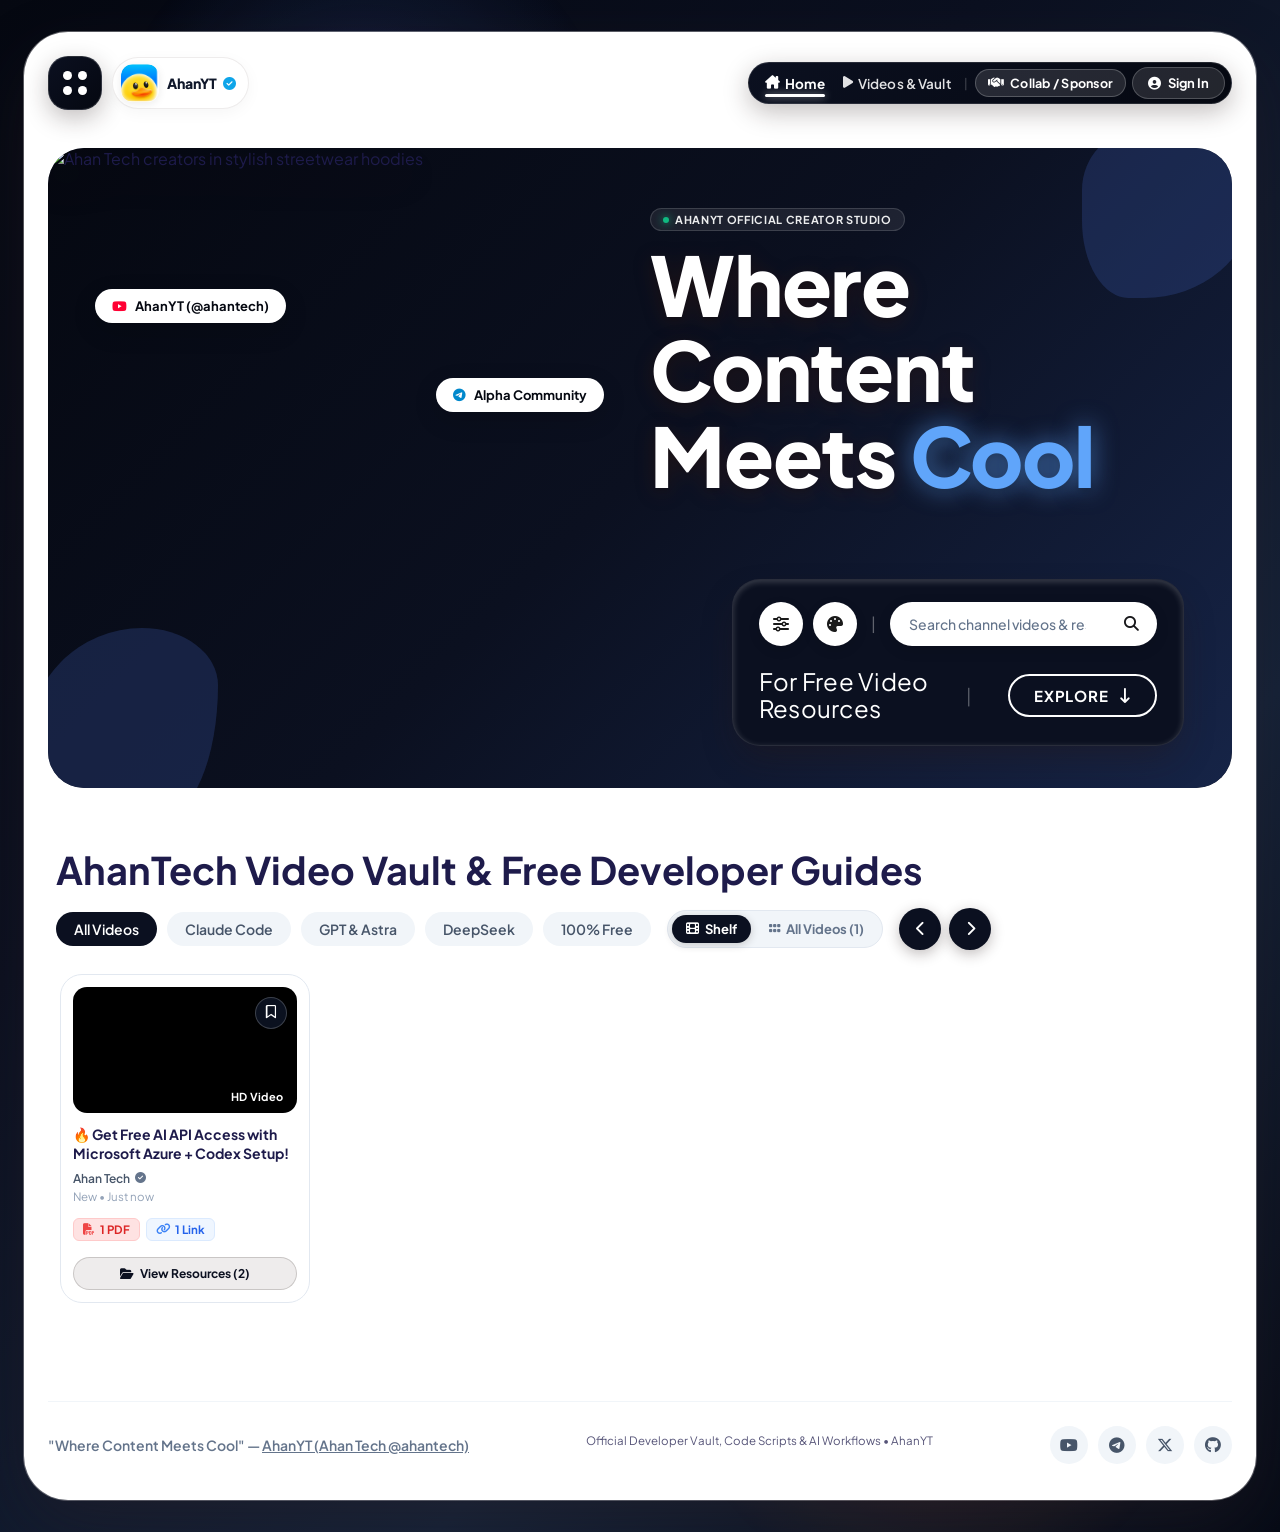
==== index.html @ 66a5d1e1 "Add files via upload" ====
<!DOCTYPE html>
<html lang="en">
<head>
  <meta charset="UTF-8">
  <meta name="viewport" content="width=device-width, initial-scale=1.0">
  <title>AhanYT - AhanTech Official Website & AI Developer Vault (@ahantech)</title>
  <meta name="description" content="Official website for AhanYT (AhanTech @ahantech). Access free Claude Code scripts, AI API credits, developer tutorials, PDF vault, and Alpha 2026 Telegram resources.">
  <meta name="keywords" content="ahanyt, AhanYT, ahanyt vercel, ahantech, AhanTech, Ahan Tech, @ahantech, ahan tech, ahantech claude code, ahantech deepseek, ahantech free ai credits, ahantech telegram, alpha 2026, ahan ghosh, free ai coding scripts">
  <link rel="canonical" href="https://ahanyt.vercel.app/">
  <meta name="robots" content="index, follow, max-snippet:-1, max-image-preview:large, max-video-preview:-1">
  <meta name="author" content="Ahan Ghosh (AhanTech)">
  <meta name="publisher" content="AhanTech">
  <meta name="theme-color" content="#251715">
  <meta http-equiv="Cache-Control" content="no-cache, no-store, must-revalidate">
  <meta http-equiv="Pragma" content="no-cache">
  <meta http-equiv="Expires" content="0">
  
  <!-- Comprehensive Google Knowledge Graph & Schema.org Structured Data -->
  <script type="application/ld+json">
  {
    "@context": "https://schema.org",
    "@graph": [
      {
        "@type": "WebSite",
        "@id": "https://ahanyt.vercel.app/#website",
        "name": "AhanYT",
        "alternateName": ["AhanTech", "Ahan Tech", "ahanyt", "AhanYT Vercel", "@ahantech", "Ahan Ghosh"],
        "url": "https://ahanyt.vercel.app/",
        "description": "Official website & developer vault for AhanYT (AhanTech @ahantech). Free AI coding workflows, Claude Code scripts, and Alpha 2026 Telegram resources.",
        "inLanguage": "en-US",
        "publisher": {
          "@id": "https://ahanyt.vercel.app/#person"
        }
      },
      {
        "@type": "Person",
        "@id": "https://ahanyt.vercel.app/#person",
        "name": "Ahan Ghosh",
        "alternateName": ["AhanYT", "Ahan Tech", "@ahantech"],
        "url": "https://ahanyt.vercel.app/",
        "sameAs": [
          "https://youtube.com/@ahantech",
          "https://t.me/alpha2026start",
          "https://github.com/ahanghosh77"
        ],
        "jobTitle": "Tech Creator & AI Developer",
        "worksFor": {
          "@type": "Organization",
          "name": "Ahan Tech"
        }
      },
      {
        "@type": "Organization",
        "@id": "https://ahanyt.vercel.app/#organization",
        "name": "Ahan Tech",
        "alternateName": "AhanYT",
        "url": "https://ahanyt.vercel.app/",
        "logo": "https://ubyfoaiklfqdktqmunuo.supabase.co/storage/v1/object/public/pdfs/hero_characters.jpg",
        "sameAs": [
          "https://youtube.com/@ahantech",
          "https://t.me/alpha2026start",
          "https://github.com/ahanghosh77"
        ]
      }
    ]
  }
  </script>
  
  <!-- High-Resolution Favicons for Google Search & Browsers -->
  <link rel="icon" type="image/png" sizes="192x192" href="favicon.png">
  <link rel="icon" type="image/svg+xml" href="favicon.svg">
  <link rel="apple-touch-icon" sizes="180x180" href="apple-touch-icon.png">
  <link rel="shortcut icon" href="favicon.ico">
  
  <!-- Open Graph & Social Sharing -->
  <meta property="og:site_name" content="AhanYT | Ahan Tech">
  <meta property="og:title" content="AhanYT | Official Developer Vault & Creator Portfolio (@ahantech)">
  <meta property="og:url" content="https://ahanyt.vercel.app/">
  <meta property="og:description" content="Explore free AI coding workflows, Claude Code scripts, developer tutorials, and Alpha 2026 Telegram resources on AhanYT.">
  <meta property="og:type" content="website">
  <meta property="og:image" content="https://ubyfoaiklfqdktqmunuo.supabase.co/storage/v1/object/public/pdfs/hero_characters.jpg">
  
  <!-- Twitter Cards -->
  <meta name="twitter:card" content="summary_large_image">
  <meta name="twitter:site" content="@ahantech">
  <meta name="twitter:creator" content="@ahantech">
  <meta name="twitter:title" content="AhanYT | Where Content Meets Cool (@ahantech)">
  <meta name="twitter:description" content="Where Content Meets Cool • Free AI coding scripts & developer vault on AhanYT.">
  <meta name="twitter:image" content="https://ubyfoaiklfqdktqmunuo.supabase.co/storage/v1/object/public/pdfs/hero_characters.jpg">
  
  <!-- Google Fonts: Plus Jakarta Sans (Clean, Modern Tech UI) -->
  <link rel="preconnect" href="https://fonts.googleapis.com">
  <link rel="preconnect" href="https://fonts.gstatic.com" crossorigin>
  <link href="https://fonts.googleapis.com/css2?family=Plus+Jakarta+Sans:wght@400;500;600;700;800&display=swap" rel="stylesheet">
  
  <!-- Font Awesome 6 -->
  <link rel="stylesheet" href="https://cdnjs.cloudflare.com/ajax/libs/font-awesome/6.5.1/css/all.min.css">
  
  <!-- Main Stylesheet (Cache-Busted v18.3 - Full GPU Speed Optimization) -->
  <link rel="stylesheet" href="style.css?v=18.3">
</head>
<body>

  <!-- Outer Purple Environment Frame -->
  <div class="app-viewport">
    
    <!-- Smooth Dual-Layer Crossfade Viewport Backgrounds -->
    <div class="app-viewport-bg active" id="viewportBgA"></div>
    <div class="app-viewport-bg" id="viewportBgB"></div>

    <!-- Background Ambient Glow Orbs -->
    <div class="ambient-glow glow-1"></div>
    <div class="ambient-glow glow-2"></div>

    <!-- Main Website App Card Container -->
    <main class="showcase-card" id="mainWebsiteApp">
      
      <!-- Top Navigation Header -->
      <header class="app-header" id="appHeader">
        <!-- Left Cluster: App Drawer & Official Channel Badge -->
        <div class="header-left-cluster">
          <!-- Top Left: App Drawer / Menu Grid Button -->
          <button class="icon-btn-grid" id="gridMenuBtn" aria-label="Open Creator Hub Menu" title="Channel Shortcuts & Hub">
            <span class="grid-dot"></span>
            <span class="grid-dot"></span>
            <span class="grid-dot"></span>
            <span class="grid-dot"></span>
          </button>

          <!-- Official Channel Quick Brand / Sub Count Badge -->
          <a href="https://youtube.com/@ahantech?si=lUA9TFK3VSPFafw8" target="_blank" rel="noopener me" class="channel-brand-pill" title="Visit AhanYT (@ahantech) on YouTube">
            <div class="brand-yt-icon-box" style="padding: 0; overflow: hidden; background: transparent; border: none; box-shadow: 0 2px 8px rgba(0,0,0,0.08);">
              <img src="favicon.png" alt="AhanYT Duck Logo" style="width: 38px; height: 38px; border-radius: 11px; object-fit: cover; display: block;">
            </div>
            <div class="brand-info-stack">
              <div class="brand-name-row">
                <span class="brand-name">AhanYT</span>
                <i class="fa-solid fa-circle-check brand-verify-badge" title="Verified Creator"></i>
              </div>
              <div class="brand-meta-sub">
                <span class="brand-handle">Ahan Tech • @ahantech</span>
                <span class="brand-subs-chip">Developer Hub</span>
              </div>
            </div>
          </a>
        </div>

        <!-- Top Right: Navigation Capsule -->
        <nav class="nav-pill" id="mainNavPill">
          <button type="button" class="nav-link active" id="navHomeLink">
            <i class="fa-solid fa-house-chimney"></i>
            <span>Home</span>
          </button>
          <a href="#resources" class="nav-link" id="navResourcesLink">
            <i class="fa-solid fa-play"></i>
            <span>Videos & Vault</span>
          </a>
          
          <span class="nav-separator">|</span>

          <!-- Collab / Sponsor Pill Button -->
          <button type="button" class="nav-auth-btn" id="collabBtn" title="Brand Deals & Collaborations">
            <i class="fa-solid fa-handshake"></i>
            <span>Collab / Sponsor</span>
          </button>

          <!-- Dynamic Auth & User Area -->
          <div class="nav-auth-group" id="navAuthGroup">
            <!-- Populated dynamically by app.js -->
          </div>
        </nav>
      </header>

      <!-- Inner Hero Stage (Golden Amber Container) -->
      <section class="hero-stage" id="hero">
        
        <!-- Smooth Dual-Layer Crossfade Hero Stage Backgrounds -->
        <div class="hero-stage-bg active" id="heroStageBgA"></div>
        <div class="hero-stage-bg" id="heroStageBgB"></div>

        <!-- Soft Translucent Accent Corner Bubbles -->
        <div class="stage-bubble bubble-top-right"></div>
        <div class="stage-bubble bubble-bottom-left"></div>

        <!-- Left Side: Anime Streetwear Creator Duo -->
        <div class="characters-container">
          <div class="characters-crop-frame">
            <img 
              src="https://ubyfoaiklfqdktqmunuo.supabase.co/storage/v1/object/public/pdfs/hero_characters.jpg" 
              alt="Ahan Tech creators in stylish streetwear hoodies" 
              class="hero-art-img"
              id="heroArtImg"
              decoding="async"
              fetchpriority="high"
            />
          </div>
          
          <!-- Floating Channel Badges -->
          <div class="floating-tag tag-left">
            <i class="fa-brands fa-youtube" style="color: #ff0033;"></i>
            <span>AhanYT (@ahantech)</span>
          </div>
          <div class="floating-tag tag-right">
            <i class="fa-brands fa-telegram" style="color: #0088cc;"></i>
            <span>Alpha Community</span>
          </div>
        </div>

        <!-- Right Side: Headline and Floating Controls -->
        <div class="hero-content-area">
          
          <!-- Big Chunky Hero Title -->
          <div class="headline-container">
            <div class="hero-kicker-tag" style="display: inline-flex; align-items: center; gap: 6px; background: rgba(255,255,255,0.08); border: 1px solid rgba(255,255,255,0.14); border-radius: 999px; padding: 4px 12px; margin-bottom: 10px; font-size: 11px; font-weight: 700; letter-spacing: 0.06em; text-transform: uppercase; color: rgba(255,255,255,0.92); width: fit-content;">
              <span style="width: 6px; height: 6px; border-radius: 50%; background: #10b981; box-shadow: 0 0 8px #10b981;"></span>
              <span>AhanYT Official Creator Studio</span>
            </div>
            <h1 class="hero-title" id="mainTitle">
              <span>Where</span>
              <span>Content</span>
              <span class="hero-line-meets">Meets <span class="hero-highlight-word">Cool</span></span>
            </h1>
          </div>

          <!-- Bottom Floating Violet Action Card -->
          <div class="action-pill-card" id="actionCard">
            
            <!-- Top Controls Row -->
            <div class="action-card-top-row">
              <div class="quick-icons-group">
                <!-- Resource Filter Button -->
                <button class="white-round-btn" id="filterBtn" title="Filter Resources" aria-label="Filter Resources">
                  <i class="fa-solid fa-sliders"></i>
                </button>
                <!-- Color Mood Palette Switcher -->
                <button class="white-round-btn" id="paletteBtn" title="Switch Theme Mood" aria-label="Switch Theme Mood">
                  <i class="fa-solid fa-palette"></i>
                </button>
              </div>

              <span class="action-separator">|</span>

              <!-- Live Search Capsule Input -->
              <div class="search-capsule-wrapper">
                <input 
                  type="text" 
                  class="search-input" 
                  id="searchInput" 
                  placeholder="Search channel videos & resources... (e.g. Azure, Codex)" 
                  autocomplete="off"
                  aria-label="Search channel videos"
                />
                <button type="button" class="search-clear-btn" id="searchClearBtn" aria-label="Clear search" style="display: none;" title="Clear search">
                  <i class="fa-solid fa-xmark"></i>
                </button>
                <button class="search-submit-btn" id="searchSubmitBtn" aria-label="Submit search" title="Search">
                  <i class="fa-solid fa-magnifying-glass"></i>
                </button>

                <!-- Instant Autocomplete Dropdown -->
                <div class="search-dropdown" id="searchDropdown" role="listbox" aria-label="Search suggestions">
                  <!-- Populated dynamically by app.js -->
                </div>
              </div>
            </div>

            <!-- Bottom Sub-Row: Text & Explore Button -->
            <div class="action-card-bottom-row">
              <div class="action-copy-box">
                <p class="action-headline">For Free Video<br>Resources</p>
              </div>

              <span class="action-sub-separator">|</span>

              <a href="#resources" class="btn-explore" id="exploreBtn">
                <span>EXPLORE</span>
                <i class="fa-solid fa-arrow-down-long"></i>
              </a>
            </div>

          </div>

        </div>

      </section>

      <!-- ==================================================================
           SECTION 1: VIDEOS & USED RESOURCES VAULT (YOUTUBE SHELF IN WEBSITE STYLE)
           ================================================================== -->
      <section class="content-section" id="resources">
        <div class="section-header-row">
          <div>
            <h2 class="section-headline">AhanTech Video Vault & Free Developer Guides</h2>
          </div>
          <div class="shelf-controls-group">
            <div class="filter-pills-bar" id="filterPillsBar">
              <button class="filter-tab active" data-filter="all">All Videos</button>
              <button class="filter-tab" data-filter="claude">Claude Code</button>
              <button class="filter-tab" data-filter="gpt">GPT & Astra</button>
              <button class="filter-tab" data-filter="deepseek">DeepSeek</button>
              <button class="filter-tab" data-filter="free">100% Free</button>
            </div>

            <!-- Admin Category Management Quick Button -->
            <button type="button" class="btn-manage-categories creator-only-btn" id="btnManageCategories" title="Customize Category Folders" style="display: none;">
              <i class="fa-solid fa-folder-gear"></i>
              <span>Manage Folders</span>
            </button>

            <!-- View Mode Switcher: Shelf Carousel vs Full Grid -->
            <div class="view-mode-toggle" id="viewModeToggle">
              <button class="view-toggle-btn active" id="viewShelfBtn" title="Horizontal Carousel Shelf">
                <i class="fa-solid fa-film"></i>
                <span>Shelf</span>
              </button>
              <button class="view-toggle-btn" id="viewGridBtn" title="View All Videos in Grid">
                <i class="fa-solid fa-grip"></i>
                <span>All Videos (<span id="videoTotalCount">8</span>)</span>
              </button>
            </div>



            <!-- Horizontal Carousel Navigation Buttons -->
            <div class="carousel-arrow-group" id="carouselArrowGroup">
              <button class="carousel-arrow-btn" id="carouselPrevBtn" aria-label="Previous Videos" title="Scroll Left">
                <i class="fa-solid fa-chevron-left"></i>
              </button>
              <button class="carousel-arrow-btn" id="carouselNextBtn" aria-label="Next Videos" title="Scroll Right">
                <i class="fa-solid fa-chevron-right"></i>
              </button>
            </div>
          </div>

        <!-- Live Shelf Search Active Banner -->
        <div class="search-active-bar" id="shelfSearchNotice" style="display: none;">
          <span class="search-notice-text">
            <i class="fa-solid fa-magnifying-glass" style="color: #6366f1;"></i>
            Showing matches for "<strong id="shelfSearchQueryText"></strong>" (<span id="shelfSearchCount">0</span> found)
          </span>
          <button type="button" class="btn-clear-shelf-search" id="btnClearShelfSearch">
            <i class="fa-solid fa-xmark"></i>
            <span>Clear Search</span>
          </button>
        </div>

        <!-- YouTube Video Cards Horizontal Shelf / Grid in Website's Aesthetic -->
        <div class="video-shelf-wrapper" id="videoShelfWrapper">
          <div class="video-shelf-container carousel-mode" id="videoShelfContainer">
            <!-- Dynamic video cards rendered by app.js -->
          </div>
        </div>

      </section>


      <!-- Footer -->
      <footer class="app-footer">
        <div class="footer-content">
          <p class="footer-quote">"Where Content Meets Cool" — <a href="https://youtube.com/@ahantech?si=lUA9TFK3VSPFafw8" target="_blank" rel="noopener me" style="color: inherit; text-decoration: underline;">AhanYT (Ahan Tech @ahantech)</a></p>
          <p style="font-size: 11.5px; opacity: 0.75; margin-top: 4px; margin-bottom: 12px;">Official Developer Vault, Code Scripts & AI Workflows • AhanYT</p>
          <div class="social-icons-row">
            <a href="https://youtube.com/@ahantech?si=lUA9TFK3VSPFafw8" target="_blank" rel="noopener me" class="social-circle" title="YouTube @ahantech"><i class="fa-brands fa-youtube"></i></a>
            <a href="https://t.me/alpha2026start" target="_blank" rel="noopener me" class="social-circle" title="Telegram @alpha2026start"><i class="fa-brands fa-telegram"></i></a>
            <a href="https://x.com/ahantech" target="_blank" rel="noopener me" class="social-circle" title="Twitter / X"><i class="fa-brands fa-x-twitter"></i></a>
            <a href="https://github.com/ahanghosh77" target="_blank" rel="noopener me" class="social-circle" title="GitHub @ahanghosh77"><i class="fa-brands fa-github"></i></a>
          </div>
        </div>
      </footer>

    </main>

  </div>

  <!-- ==================================================================
       INTERACTIVE MODALS
       ================================================================== -->
       
  <!-- Video Player Preview Modal -->
  <div class="modal-overlay" id="videoModalOverlay">
    <div class="video-modal-box">
      <div class="modal-header">
        <div class="modal-title-wrap">
          <span class="modal-badge">Video Preview</span>
          <h2 class="modal-title" id="videoModalTitle">Claude Code & AI Agents Workflow</h2>
        </div>
        <button class="modal-close-btn" id="closeVideoModalBtn" aria-label="Close modal">
          <i class="fa-solid fa-xmark"></i>
        </button>
      </div>

      <!-- Real Responsive YouTube Video Player Embed -->
      <div class="video-player-container" id="videoPlayerContainer">
        <iframe 
          id="videoModalIframe" 
          class="video-embed-iframe"
          src="" 
          title="YouTube video player" 
          allow="accelerometer; autoplay; clipboard-write; encrypted-media; gyroscope; picture-in-picture; web-share" 
          allowfullscreen>
        </iframe>
      </div>

      <!-- Modal Video Description Box -->
      <div class="modal-video-desc-box" id="modalVideoDescBox"></div>

      <!-- Modal Downloadable Resources Section -->
      <div class="modal-resources-list" id="modalResourcesList"></div>

      <div class="video-modal-actions">
        <a href="https://youtube.com/@ahantech?si=lUA9TFK3VSPFafw8" target="_blank" rel="noopener" class="btn-yt-external">
          <i class="fa-brands fa-youtube"></i>
          <span>Watch on Ahan Tech</span>
        </a>
        <button class="btn-download-all-modal" id="downloadModalAssetsBtn">
          <i class="fa-solid fa-file-pdf" style="color: #ef4444;"></i>
          <span>Download PDF Guide</span>
        </button>
      </div>
    </div>
  </div>

  <!-- Brand Collaboration / Sponsorship Modal -->
  <div class="modal-overlay" id="collabModalOverlay">
    <div class="auth-modal-box">
      <div class="modal-header">
        <div class="modal-title-wrap">
          <span class="modal-badge">Sponsorship & Inquiries</span>
          <h2 class="modal-title">Partner With Ahan Tech</h2>
        </div>
        <button class="modal-close-btn" id="closeCollabModalBtn" aria-label="Close modal">
          <i class="fa-solid fa-xmark"></i>
        </button>
      </div>
      <p class="auth-subtitle">Feature your developer tool, AI product, or software on @ahantech.</p>
      
      <form class="auth-form" id="collabForm">
        <div class="form-group">
          <label for="brandName">Brand or Product Name <span style="color: #ef4444; font-weight: 800;">*</span></label>
          <input type="text" id="brandName" placeholder="e.g. Acme AI Dev" required minlength="2" class="auth-input">
        </div>
        <div class="form-group">
          <label for="contactEmail">Business Email <span style="color: #ef4444; font-weight: 800;">*</span></label>
          <input type="email" id="contactEmail" placeholder="partner@brand.com" required class="auth-input">
        </div>
        <div class="form-group">
          <label for="collabType">Sponsorship Format <span style="color: #ef4444; font-weight: 800;">*</span></label>
          <select id="collabType" class="auth-input" required>
            <option value="" disabled selected>-- Select a Sponsorship Format --</option>
            <option value="dedicated">Dedicated YouTube Video Review (8-12 min)</option>
            <option value="integrated">60-90s Video Integration & Resource Drop</option>
            <option value="telegram">Alpha 2026 Telegram Community Pin & Blast</option>
            <option value="affiliate">Custom Discount Promo Campaign</option>
          </select>
        </div>
        <div class="form-group">
          <label for="collabPitch">Campaign Pitch & Details <span style="color: #ef4444; font-weight: 800;">*</span></label>
          <textarea id="collabPitch" rows="3" placeholder="Tell us about your tool, key features, and timeline..." required minlength="3" class="auth-input" style="height: auto; padding: 10px;"></textarea>
        </div>
        <div class="collab-dispatch-badge">
          <i class="fa-brands fa-google" style="color: #ea4335;"></i>
          <span>Directly opens Gmail New Message addressed to <strong>ahanghosh77@gmail.com</strong></span>
        </div>
        <button type="submit" class="auth-submit-btn" id="btnSubmitCollab" style="background: #ea4335; color: #ffffff; display: flex; align-items: center; justify-content: center; gap: 8px;">
          <i class="fa-brands fa-google"></i> Open in Gmail & Send Message
        </button>
      </form>
    </div>
  </div>

  <!-- Collab Success & Direct Gmail Dispatch Modal -->
  <div class="modal-overlay" id="collabSuccessModal">
    <div class="auth-modal-box" style="text-align: center; max-width: 480px;">
      <div style="width: 62px; height: 62px; background: #ecfdf5; border-radius: 50%; display: flex; align-items: center; justify-content: center; margin: 0 auto 16px; border: 2.5px solid #10b981; box-shadow: 0 4px 14px rgba(16, 185, 129, 0.25);">
        <i class="fa-solid fa-check" style="color: #10b981; font-size: 30px;"></i>
      </div>
      <h3 style="font-family: var(--font-rounded-ui); font-size: 22px; font-weight: 800; color: #1e293b; margin-bottom: 6px;">Proposal Recorded!</h3>
      <p style="font-size: 13.5px; color: #64748b; margin-bottom: 16px;">
        Your proposal for <strong id="successBrandName" style="color: #4f46e5;">Brand</strong> has been saved to the Ahan Tech Creator Hub.
      </p>

      <div style="background: #f8fafc; border: 1.5px dashed #cbd5e1; border-radius: 12px; padding: 14px; text-align: left; margin-bottom: 18px; font-size: 13px;">
        <div style="display: flex; justify-content: space-between; margin-bottom: 6px;">
          <span style="color: #64748b;">Recipient:</span>
          <strong style="color: #1e293b;">ahanghosh77@gmail.com</strong>
        </div>
        <div style="display: flex; justify-content: space-between; margin-bottom: 6px;">
          <span style="color: #64748b;">Format:</span>
          <span id="successFormat" style="font-weight: 700; color: #d97706;">Dedicated Video</span>
        </div>
        <div style="margin-top: 8px; border-top: 1px solid #e2e8f0; padding-top: 8px;">
          <span style="color: #64748b; font-size: 11.5px; font-weight: 700; text-transform: uppercase;">Message Pitch:</span>
          <p style="color: #334155; font-size: 13px; margin-top: 4px; line-height: 1.4;" id="successPitchPreview">
            "Pitch details..."
          </p>
        </div>
      </div>

      <div style="display: flex; flex-direction: column; gap: 10px;">
        <a href="#" target="_blank" rel="noopener" id="btnOpenGmailDirect" class="auth-submit-btn" style="text-decoration: none; display: flex; align-items: center; justify-content: center; gap: 8px; background: #ea4335; color: #ffffff;">
          <i class="fa-brands fa-google"></i>
          <span>Send Message via Gmail Directly</span>
        </a>
        <button type="button" class="btn-user-cancel" id="btnCloseSuccessModal" style="width: 100%; border: 1px solid #cbd5e1; padding: 10px; border-radius: 10px; font-weight: 600; cursor: pointer;">
          Close & Return to Website
        </button>
      </div>
    </div>
  </div>


  <!-- Authentication Modal (Sign Up & Log In) -->
  <div class="modal-overlay" id="authModalOverlay">
    <div class="auth-card-modal">
      <div class="modal-header">
        <div class="modal-title-wrap">
          <span class="modal-badge"><i class="fa-solid fa-id-badge"></i> Ahan Tech Community</span>
          <h2 class="modal-title" id="authModalHeading">Join Ahan Tech</h2>
        </div>
        <button class="modal-close-btn" id="closeAuthModalBtn" aria-label="Close modal">
          <i class="fa-solid fa-xmark"></i>
        </button>
      </div>

      <!-- Auth Tab Switcher -->
      <div class="auth-tabs-bar" style="display: flex; gap: 0; margin-top: 14px; border-bottom: 2px solid #e2e8f0;">
        <button type="button" class="auth-tab-switch active" id="authTabSignup" style="flex: 1; padding: 10px; border: none; background: none; font-family: var(--font-rounded-ui); font-size: 14px; font-weight: 700; color: #6366f1; border-bottom: 2.5px solid #6366f1; cursor: pointer; transition: all 0.2s ease;">Sign Up</button>
        <button type="button" class="auth-tab-switch" id="authTabLogin" style="flex: 1; padding: 10px; border: none; background: none; font-family: var(--font-rounded-ui); font-size: 14px; font-weight: 600; color: #94a3b8; border-bottom: 2.5px solid transparent; cursor: pointer; transition: all 0.2s ease;">Log In</button>
      </div>

      <!-- Sign Up Pane -->
      <div class="auth-tab-pane active" id="authPaneSignup" style="margin-top: 18px;">
        <p class="auth-subtitle">Create your personal account to save tutorial videos, build your PDF developer library, and get direct resource drops.</p>

        <!-- Fast Social Auth Buttons -->
        <div class="auth-social-buttons-box">
          <button type="button" class="btn-auth-social btn-social-google auth-trigger-google" title="Continue with Google">
            <svg viewBox="0 0 24 24" width="18" height="18">
              <path fill="#4285F4" d="M22.56 12.25c0-.78-.07-1.53-.2-2.25H12v4.26h5.92c-.26 1.37-1.04 2.53-2.21 3.31v2.77h3.57c2.08-1.92 3.28-4.74 3.28-8.09z"/>
              <path fill="#34A853" d="M12 23c2.97 0 5.46-.98 7.28-2.66l-3.57-2.77c-.98.66-2.23 1.06-3.71 1.06-2.86 0-5.29-1.93-6.16-4.53H2.18v2.84C3.99 20.53 7.7 23 12 23z"/>
              <path fill="#FBBC05" d="M5.84 14.1c-.22-.66-.35-1.36-.35-2.1s.13-1.44.35-2.1V7.06H2.18C1.43 8.55 1 10.22 1 12s.43 3.45 1.18 4.94l2.85-2.22.81-.62z"/>
              <path fill="#EA4335" d="M12 5.38c1.62 0 3.06.56 4.21 1.64l3.15-3.15C17.45 2.09 14.97 1 12 1 7.7 1 3.99 3.47 2.18 7.06l3.66 2.84c.87-2.6 3.3-4.52 6.16-4.52z"/>
            </svg>
            <span>Continue with Google</span>
          </button>
        </div>
        <div class="auth-or-divider">
          <span>or sign up with email</span>
        </div>

        <form id="signupForm" class="auth-form-card">
          <div class="form-group">
            <label for="signupName"><i class="fa-solid fa-user"></i> Full Name</label>
            <input type="text" id="signupName" class="auth-input" placeholder="e.g. Alex Rivera" required autocomplete="name">
          </div>
          <div class="form-group">
            <label for="signupEmail"><i class="fa-solid fa-envelope"></i> Email Address</label>
            <input type="email" id="signupEmail" class="auth-input" placeholder="alex@example.com" required autocomplete="email">
          </div>
          <div class="form-row-2">
            <div class="form-group flex-1">
              <label for="signupPassword"><i class="fa-solid fa-lock"></i> Password</label>
              <input type="password" id="signupPassword" class="auth-input" placeholder="Min. 4 characters" required minlength="4" autocomplete="new-password">
            </div>
            <div class="form-group flex-1">
              <label for="signupConfirmPassword"><i class="fa-solid fa-shield"></i> Confirm</label>
              <input type="password" id="signupConfirmPassword" class="auth-input" placeholder="Repeat password" required minlength="4" autocomplete="new-password">
            </div>
          </div>

          <button type="submit" class="auth-submit-btn" id="btnSubmitSignup">
            <i class="fa-solid fa-user-check"></i> Create Account & Open User Panel
          </button>
        </form>

        <p class="auth-switch-prompt" style="text-align: center; margin-top: 14px; font-size: 13px; color: #64748b;">
          Already have an account? <a href="#" id="btnGoToLogin" style="color: #6366f1; font-weight: 700; text-decoration: none;">Sign In</a>
        </p>
      </div>

      <!-- Log In Pane -->
      <div class="auth-tab-pane" id="authPaneLogin" style="margin-top: 18px;">
        <p class="auth-subtitle">Welcome back! Sign in to access your saved videos, tutorials, and resources.</p>

        <!-- Social Login -->
        <div class="auth-social-buttons-box">
          <button type="button" class="btn-auth-social btn-social-google auth-trigger-google" title="Sign in with Google">
            <svg viewBox="0 0 24 24" width="18" height="18">
              <path fill="#4285F4" d="M22.56 12.25c0-.78-.07-1.53-.2-2.25H12v4.26h5.92c-.26 1.37-1.04 2.53-2.21 3.31v2.77h3.57c2.08-1.92 3.28-4.74 3.28-8.09z"/>
              <path fill="#34A853" d="M12 23c2.97 0 5.46-.98 7.28-2.66l-3.57-2.77c-.98.66-2.23 1.06-3.71 1.06-2.86 0-5.29-1.93-6.16-4.53H2.18v2.84C3.99 20.53 7.7 23 12 23z"/>
              <path fill="#FBBC05" d="M5.84 14.1c-.22-.66-.35-1.36-.35-2.1s.13-1.44.35-2.1V7.06H2.18C1.43 8.55 1 10.22 1 12s.43 3.45 1.18 4.94l2.85-2.22.81-.62z"/>
              <path fill="#EA4335" d="M12 5.38c1.62 0 3.06.56 4.21 1.64l3.15-3.15C17.45 2.09 14.97 1 12 1 7.7 1 3.99 3.47 2.18 7.06l3.66 2.84c.87-2.6 3.3-4.52 6.16-4.52z"/>
            </svg>
            <span>Sign in with Google</span>
          </button>
        </div>
        <div class="auth-or-divider">
          <span>or sign in with email</span>
        </div>

        <form id="loginForm" class="auth-form-card">
          <div class="form-group">
            <label for="loginEmail"><i class="fa-solid fa-envelope"></i> Email Address</label>
            <input type="email" id="loginEmail" class="auth-input" placeholder="yourname@gmail.com" required autocomplete="email">
          </div>
          <div class="form-group">
            <label for="loginPassword"><i class="fa-solid fa-lock"></i> Password</label>
            <input type="password" id="loginPassword" class="auth-input" placeholder="Enter your password" required autocomplete="current-password">
          </div>

          <button type="submit" class="auth-submit-btn" id="btnSubmitLogin">
            <i class="fa-solid fa-right-to-bracket"></i> Sign In & Open Dashboard
          </button>
        </form>


        <p class="auth-switch-prompt" style="text-align: center; margin-top: 14px; font-size: 13px; color: #64748b;">
          Don't have an account? <a href="#" id="btnGoToSignup" style="color: #6366f1; font-weight: 700; text-decoration: none;">Create one free</a>
        </p>
      </div>
    </div>
  </div>


  <!-- User Panel Dashboard Modal -->
  <div class="modal-overlay" id="userPanelModalOverlay">
    <div class="user-panel-box">
      <!-- User Panel Modal Header -->
      <div class="modal-header modal-header-right-close">
        <button class="modal-close-btn" id="closeUserPanelBtn" aria-label="Close modal">
          <i class="fa-solid fa-xmark"></i>
        </button>
      </div>

      <!-- User Profile Header Card -->
      <div class="user-profile-header-card">
        <div class="user-avatar-circle" id="userPanelAvatar">AT</div>
        <div class="user-profile-details">
          <div class="user-name-row">
            <h3 class="user-profile-name" id="userPanelName">Ahan Tech Member</h3>
            <span class="user-role-badge" id="userPanelRoleBadge">Community Member</span>
          </div>
          <p class="user-profile-email" id="userPanelEmail">user@ahantech.com</p>
          <div class="user-meta-line">
            <span class="user-joined-date" id="userPanelJoined">Member since Sept 2026</span>
          </div>
        </div>
        <div class="user-header-actions">
          <button type="button" class="btn-user-logout" id="userPanelLogoutBtn" title="Sign out of account">
            <i class="fa-solid fa-right-from-bracket"></i>
            <span>Log Out</span>
          </button>
        </div>
      </div>

      <!-- User Panel Stats Ribbon -->
      <div class="user-stats-ribbon">
        <div class="user-stat-card">
          <div class="user-stat-icon icon-video"><i class="fa-solid fa-bookmark"></i></div>
          <div class="user-stat-meta">
            <span class="user-stat-num" id="statBookmarksCount">0</span>
            <span class="user-stat-label" id="statBookmarksLabel">Saved Videos</span>
          </div>
        </div>
        <div class="user-stat-card">
          <div class="user-stat-icon" style="background: #eef2ff; color: #6366f1;"><i class="fa-solid fa-play"></i></div>
          <div class="user-stat-meta">
            <span class="user-stat-num" id="statTotalVideosCount">0</span>
            <span class="user-stat-label">Channel Videos</span>
          </div>
        </div>
      </div>

      <!-- User Panel Navigation Tabs -->
      <div class="user-tabs-nav">
        <button type="button" class="user-tab-btn active" data-usertab="bookmarks">
          <i class="fa-solid fa-bookmark"></i>
          <span><span id="userTabVideosLabel">Saved Videos</span> (<span id="userTabBookmarksCount">0</span>)</span>
        </button>
        <button type="button" class="user-tab-btn" data-usertab="settings">
          <i class="fa-solid fa-gear"></i>
          <span>Account Settings</span>
        </button>
        <button type="button" class="user-tab-btn creator-only-tab" id="userTabAddVideoBtn" data-usertab="addvideo" style="display: none;">
          <i class="fa-solid fa-cloud-arrow-up" style="color: #10b981;"></i>
          <span>Upload Video</span>
        </button>
        <button type="button" class="user-tab-btn creator-only-tab" id="userTabInquiriesBtn" data-usertab="inquiries" style="display: none;">
          <i class="fa-solid fa-briefcase" style="color: #f59e0b;"></i>
          <span>Brand Proposals (<span id="userTabInquiriesCount">0</span>)</span>
        </button>
        <button type="button" class="user-tab-btn creator-only-tab" id="userTabCategoriesBtn" data-usertab="categories" style="display: none;">
          <i class="fa-solid fa-folder-tree" style="color: #6366f1;"></i>
          <span>Category Folders (<span id="userTabCategoriesCount">4</span>)</span>
        </button>
      </div>

      <!-- User Tab Panes -->
      <!-- Pane 1: Saved Videos -->
      <div class="user-tab-pane active" id="userPane-bookmarks">
        <div class="user-bookmarks-grid" id="userBookmarksContainer">
          <!-- Populated by app.js -->
        </div>
      </div>

      <!-- Pane 4: Settings -->
      <div class="user-tab-pane" id="userPane-settings">
        <form id="userSettingsForm" class="user-settings-card">
          <h4 class="settings-section-title"><i class="fa-solid fa-envelope"></i> Account Information</h4>
          <div class="form-group">
            <label for="settingEmail">Email Address</label>
            <input type="email" id="settingEmail" class="auth-input" readonly disabled style="opacity: 0.75;">
          </div>
          <h4 class="settings-section-title" style="margin-top: 16px;"><i class="fa-solid fa-key"></i> Update Password</h4>
          <div class="form-row-2">
            <div class="form-group flex-1">
              <label for="settingNewPassword">New Password</label>
              <input type="password" id="settingNewPassword" class="auth-input" placeholder="Leave empty to keep current">
            </div>
            <div class="form-group flex-1">
              <label for="settingConfirmPassword">Confirm New Password</label>
              <input type="password" id="settingConfirmPassword" class="auth-input" placeholder="Repeat new password">
            </div>
          </div>
          <button type="submit" class="btn-save-settings">
            <i class="fa-solid fa-floppy-disk"></i>
            <span>Update Password</span>
          </button>
        </form>
      </div>

      <!-- Pane 5: Creator Studio - Upload Video (Exclusive to Ahan Ghosh) -->
      <div class="user-tab-pane" id="userPane-addvideo">
        <form id="creatorAddVideoForm" class="creator-video-form">
          <div class="creator-form-badge">
            <i class="fa-solid fa-circle-check" style="color: #10b981;"></i>
            <span>Creator Studio Mode • Exclusive to Ahan Ghosh (@ahantech)</span>
          </div>

          <div class="form-group">
            <label for="creatorYtUrl"><i class="fa-brands fa-youtube" style="color: #ff0033;"></i> YouTube Video URL or Video ID</label>
            <div class="creator-input-with-action">
              <input type="text" id="creatorYtUrl" class="auth-input" placeholder="e.g. https://www.youtube.com/watch?v=... or youtu.be/... or 11-char ID" required autocomplete="off">
              <button type="button" class="creator-paste-btn" id="btnCreatorPaste" title="Paste from clipboard">
                <i class="fa-solid fa-paste"></i>
                <span>Paste</span>
              </button>
            </div>
            <span class="creator-input-hint">Paste any YouTube URL or Video ID. The HD thumbnail and preview auto-generate instantly.</span>
          </div>

          <!-- Dynamic Live Video Preview Card -->
          <div class="creator-preview-box" id="creatorPreviewBox" style="display: none;">
            <div class="creator-thumb-wrap">
              <img src="data:image/svg+xml,%3Csvg xmlns='http://www.w3.org/2000/svg' width='1' height='1'%3E%3C/svg%3E" alt="Video Preview" id="creatorPreviewThumb" class="creator-thumb-preview" loading="lazy" decoding="async">
              <span class="creator-preview-badge" id="creatorPreviewDuration">HD Video</span>
            </div>
            <div class="creator-preview-info">
              <h5 class="creator-preview-title" id="creatorPreviewTitle">Video Title Preview</h5>
              <p class="creator-preview-channel"><i class="fa-solid fa-circle-check" style="color: #10b981;"></i> Ahan Tech • Ready to publish</p>
            </div>
          </div>

          <div class="form-row-2">
            <div class="form-group flex-2">
              <label for="creatorVideoTitle"><i class="fa-solid fa-heading"></i> Video Title</label>
              <input type="text" id="creatorVideoTitle" class="auth-input" placeholder="e.g. Claude Code & GPT 5.6 Workflow" required>
            </div>
            <div class="form-group flex-1">
              <label for="creatorVideoCategory"><i class="fa-solid fa-tags"></i> Category</label>
              <select id="creatorVideoCategory" class="auth-input creator-select">
                <option value="claude gpt free">Claude + GPT Free</option>
                <option value="claude free">Claude Free</option>
                <option value="gpt free">GPT Free</option>
                <option value="ai tools">AI Tools</option>
                <option value="coding agents">Coding Agents</option>
              </select>
            </div>
          </div>

          <div class="form-group">
            <label for="creatorVideoDesc"><i class="fa-solid fa-align-left"></i> Summary & Details</label>
            <textarea id="creatorVideoDesc" class="auth-input creator-textarea" rows="3" placeholder="Explain what viewers learn, scripts used, and what files are included in this drop..." required></textarea>
          </div>

          <div class="creator-resources-fieldset">
            <div class="creator-fieldset-header">
              <i class="fa-solid fa-link" style="color: #6366f1;"></i>
              <span>Attached Resources &amp; Links</span>
            </div>

            <div class="form-row-2">
              <div class="form-group flex-1">
                <label for="creatorResourceTitle"><i class="fa-solid fa-tag"></i> Resource Link Title</label>
                <input type="text" id="creatorResourceTitle" class="auth-input" placeholder="e.g. Free API Credits / GitHub Code">
              </div>
              <div class="form-group flex-1">
                <label for="creatorResourceUrl"><i class="fa-solid fa-arrow-up-right-from-square" style="color: #3b82f6;"></i> Resource Link URL</label>
                <input type="url" id="creatorResourceUrl" class="auth-input" placeholder="e.g. https://github.com/... or https://...">
              </div>
            </div>

            <!-- Optional PDF Upload Row for the Video -->
            <div class="creator-video-pdf-row">
              <input type="file" id="creatorVideoPdfInput" accept=".pdf,application/pdf" style="display: none;">
              <div class="creator-pdf-btn-row">
                <button type="button" class="btn-attach-pdf" id="btnAttachVideoPdf">
                  <i class="fa-solid fa-file-pdf" style="color: #ef4444;"></i>
                  <span id="btnAttachPdfLabel">Attach PDF Document (Optional)</span>
                </button>
                <div class="attached-pdf-chip" id="attachedVideoPdfChip" style="display: none;">
                  <i class="fa-solid fa-circle-check" style="color: #10b981;"></i>
                  <span class="chip-filename" id="attachedVideoPdfName">document.pdf</span>
                  <span class="chip-filesize" id="attachedVideoPdfSize">(1.2 MB)</span>
                  <button type="button" class="btn-chip-remove" id="btnRemoveVideoPdf" title="Remove PDF">
                    <i class="fa-solid fa-xmark"></i>
                  </button>
                </div>
              </div>
            </div>

            <div class="form-group" style="margin-top: 6px;">
              <label for="creatorTelegramLink"><i class="fa-brands fa-telegram" style="color: #0088cc;"></i> Telegram Channel VIP Link</label>
              <input type="url" id="creatorTelegramLink" class="auth-input" value="https://t.me/alpha2026start">
            </div>
          </div>

          <button type="submit" class="btn-creator-publish" id="btnCreatorPublish">
            <i class="fa-solid fa-cloud-arrow-up"></i>
            <span>Publish Video to Website Shelf</span>
          </button>
        </form>
      </div>

      <!-- Pane 6: Inquiries & Sponsorships (Exclusive to Ahan Ghosh) -->
      <div class="user-tab-pane" id="userPane-inquiries">
        <div class="inquiries-panel-header">
          <div class="inquiries-header-text">
            <h4 class="settings-section-title"><i class="fa-solid fa-briefcase" style="color: #f59e0b;"></i> Received Brand Sponsorship Inquiries</h4>
            <p class="inquiries-header-sub">Synced in real-time with Supabase Cloud & emailed to <strong>ahanghosh77@gmail.com</strong>.</p>
          </div>
          <button type="button" class="btn-refresh-inquiries" id="btnRefreshInquiries" title="Refresh Inquiries">
            <i class="fa-solid fa-rotate"></i>
            <span>Refresh</span>
          </button>
        </div>
        <div class="inquiries-activation-alert">
          <i class="fa-solid fa-circle-info" style="color: #3b82f6; font-size: 18px; flex-shrink: 0; margin-top: 2px;"></i>
          <div>
            <strong style="color: #1e3a8a; font-size: 13.5px;">Missing the email notification in Gmail?</strong>
            <p style="margin-top: 3px; font-size: 12.5px; color: #475569; line-height: 1.4;">
              FormSubmit sends an initial <strong>"Activate Form"</strong> verification message on first use. Please check your <strong>Spam / Junk folder</strong> or <strong>Promotions tab</strong> for <em>"FormSubmit"</em> and click the green <strong>"Activate Form"</strong> button. Once clicked, all proposals land directly in your main inbox!
            </p>
          </div>
        </div>
        <div class="inquiries-list" id="inquiriesContainer">
          <!-- Populated by app.js -->
        </div>
      </div>

      <!-- Pane 7: Category Folders Manager (Exclusive to Admin) -->
      <div class="user-tab-pane" id="userPane-categories">
        <div class="creator-form-badge">
          <i class="fa-solid fa-crown" style="color: #6366f1;"></i>
          <span>Creator Studio • Manage Website Video Category Folders</span>
        </div>
        <p style="font-size: 13.5px; color: #64748b; margin-top: 6px; margin-bottom: 18px; line-height: 1.5;">
          Customize the category filter folders displayed on the website shelf. You can add new folders, rename existing ones, or delete folders anytime.
        </p>

        <!-- Add Category Folder Form -->
        <form id="addCategoryFolderForm" style="display: flex; gap: 8px; margin-bottom: 20px; flex-wrap: wrap;">
          <input type="text" id="newCategoryFolderInput" class="auth-input flex-1" placeholder="e.g. Next.js, Python AI, Workflows..." required minlength="2">
          <button type="submit" class="btn-vault-confirm-upload" style="margin: 0; white-space: nowrap;">
            <i class="fa-solid fa-plus"></i>
            <span>Add Folder</span>
          </button>
        </form>

        <!-- Categories List Container -->
        <div class="category-folders-list" id="categoryFoldersList">
          <!-- Populated dynamically by app.js -->
        </div>
      </div>
    </div>
  </div>

  <!-- Grid Menu Channel Drawer -->
  <div class="drawer-overlay" id="drawerOverlay">
    <div class="drawer-panel" id="drawerPanel">
      <div class="drawer-header">
        <h3 class="drawer-title">Ahan Tech Hub</h3>
        <button class="modal-close-btn" id="closeDrawerBtn">
          <i class="fa-solid fa-xmark"></i>
        </button>
      </div>
      <ul class="drawer-links">
        <li><a href="#hero" class="drawer-link"><i class="fa-solid fa-house"></i> Home Overview</a></li>
        <li><a href="#resources" class="drawer-link"><i class="fa-solid fa-folder-open"></i> Used Code & Scripts</a></li>
        <li><a href="#userpanel" class="drawer-link" id="drawerUserLink"><i class="fa-solid fa-user-circle"></i> My User Panel</a></li>
        <li><a href="#collab" class="drawer-link" id="drawerCollabLink"><i class="fa-solid fa-briefcase"></i> Sponsor Inquiries</a></li>
      </ul>
      <div class="drawer-footer">
        <p class="drawer-quote">"Where Content Meets Cool"</p>
      </div>
    </div>
  </div>



  <!-- Toast Notification Container -->
  <div class="toast-container" id="toastContainer"></div>

  <!-- Supabase Cloud Database Client -->
  <script src="https://cdn.jsdelivr.net/npm/@supabase/supabase-js@2"></script>

  <!-- JavaScript App Logic (Cache-Busted v18.3 - Full GPU Speed Optimization) -->
  <script src="app.js?v=18.3"></script>
</body>
</html>
---- style.css ----
/* ==========================================================================
   Display Typography - Flexing Typeface Family (Authentic Geometric Display)
   ========================================================================== */
@font-face {
  font-family: 'Flexing';
  src: url('https://ubyfoaiklfqdktqmunuo.supabase.co/storage/v1/object/public/pdfs/Flexing-Black.otf') format('opentype'),
       url('assets/fonts/Flexing-Black.otf') format('opentype');
  font-weight: 800 900;
  font-style: normal;
  font-display: swap;
}

@font-face {
  font-family: 'Flexing';
  src: url('https://ubyfoaiklfqdktqmunuo.supabase.co/storage/v1/object/public/pdfs/Flexing-Bold.otf') format('opentype'),
       url('assets/fonts/Flexing-Bold.otf') format('opentype');
  font-weight: 600 700;
  font-style: normal;
  font-display: swap;
}

@font-face {
  font-family: 'Flexing';
  src: url('https://ubyfoaiklfqdktqmunuo.supabase.co/storage/v1/object/public/pdfs/Flexing-Regular.otf') format('opentype'),
       url('assets/fonts/Flexing-Regular.otf') format('opentype');
  font-weight: 400 500;
  font-style: normal;
  font-display: swap;
}

/* ==========================================================================
   AESTHETIC YT STUDIO - WHERE CONTENT MEETS COOL
   Pure Vanilla CSS Design System matching reference layout, typography & colors
   ========================================================================== */

:root {
  /* Brand Color Tokens matching Cyber Neon Tokyo Violet by default */
  --color-primary-purple: #4c1d95;
  --color-primary-purple-dark: #2e1065;
  --color-primary-purple-light: #5b21b6;
  --color-purple-border: #6d28d9;
  --color-purple-tint: rgba(76, 29, 149, 0.08);
  
  --color-hero-stage: linear-gradient(135deg, #1e1b4b 0%, #3b0764 50%, #701a75 100%);
  --color-bubble-accent: rgba(236, 72, 153, 0.2);
  
  --color-outer-bg-base: #2d1b3d;
  --color-outer-bg-gradient: linear-gradient(135deg, #2d1b3d 0%, #4a1942 35%, #6b2fa0 70%, #3d1d6e 100%);
  
  --color-card-white: #ffffff;
  --color-surface-soft: #f8fafc;
  --color-text-white: #ffffff;
  --color-text-dark: #1e1b4b;
  --color-text-muted: #64748b;
  
  /* Typography Tokens */
  --font-display: 'Flexing', 'Plus Jakarta Sans', system-ui, sans-serif;
  --font-headline: 'Plus Jakarta Sans', system-ui, -apple-system, sans-serif;
  --font-rounded-ui: 'Plus Jakarta Sans', system-ui, -apple-system, sans-serif;
  --font-sans: 'Plus Jakarta Sans', system-ui, -apple-system, sans-serif;
  
  /* Layout Dimensions */
  --radius-card-outer: 44px;
  --radius-stage-inner: 36px;
  --radius-pill: 9999px;
  --radius-control-card: 28px;
  
  /* Transitions (Optimized for 60-120 FPS without layout thrashing) */
  --transition-smooth: transform 0.25s cubic-bezier(0.16, 1, 0.3, 1), opacity 0.25s ease, background-color 0.25s ease, border-color 0.25s ease, box-shadow 0.25s ease;
  --transition-spring: transform 0.35s cubic-bezier(0.34, 1.56, 0.64, 1), opacity 0.35s ease, box-shadow 0.35s ease;
}

/* Theme overrides for Palette Switcher (Midnight Navy, Cobalt Bloom, Tangerine Petal, Dusty Taupe) */
body.theme-midnight-navy,
body.theme-cyber {
  --color-hero-amber: #0B1020;
  --color-hero-amber-gradient: #0B1020;
  --color-bubble-accent: rgba(74, 110, 209, 0.28);
  --color-outer-bg-base: #0B1020;
  --color-outer-bg-gradient: linear-gradient(135deg, #050811 0%, #0B1020 35%, #152238 70%, #070b16 100%);
}

body.theme-cobalt-bloom,
body.theme-sapphire {
  --color-hero-amber: #4A6ED1;
  --color-hero-amber-gradient: #4A6ED1;
  --color-bubble-accent: rgba(74, 110, 209, 0.45);
  --color-outer-bg-base: #101c38;
  --color-outer-bg-gradient: linear-gradient(135deg, #0b1429 0%, #172d5c 35%, #4A6ED1 70%, #15254a 100%);
}

body.theme-tangerine-petal,
body.theme-crimson {
  --color-hero-amber: #FF7A2A;
  --color-hero-amber-gradient: #FF7A2A;
  --color-bubble-accent: rgba(255, 122, 42, 0.4);
  --color-outer-bg-base: #2e1205;
  --color-outer-bg-gradient: linear-gradient(135deg, #240d04 0%, #4a1c09 35%, #8c3509 70%, #291004 100%);
}

body.theme-dusty-taupe,
body.theme-emerald {
  --color-hero-amber: #B59A90;
  --color-hero-amber-gradient: #B59A90;
  --color-bubble-accent: rgba(181, 154, 144, 0.45);
  --color-outer-bg-base: #241c19;
  --color-outer-bg-gradient: linear-gradient(135deg, #1b1513 0%, #362a26 35%, #594640 70%, #231b18 100%);
}

/* ==========================================================================
   Base Reset & Body
   ========================================================================== */
* {
  margin: 0;
  padding: 0;
  box-sizing: border-box;
  -webkit-font-smoothing: antialiased;
}

html {
  scroll-behavior: smooth;
  width: 100%;
  max-width: 100vw;
  overflow-x: hidden;
}

body {
  width: 100%;
  max-width: 100vw;
  min-height: 100vh;
  font-family: var(--font-sans);
  background-color: var(--color-outer-bg-base, #0B1020);
  color: var(--color-text-dark);
  overflow-x: hidden;
  position: relative;
  transition: background-color 1.6s cubic-bezier(0.4, 0, 0.2, 1);
}

/* ==========================================================================
   Outer Viewport & Ambient Background
   ========================================================================== */
.app-viewport {
  width: 100%;
  max-width: 100vw;
  min-height: 100vh;
  display: flex;
  align-items: center;
  justify-content: center;
  padding: 32px 24px;
  position: relative;
  background-color: var(--color-outer-bg-base, #0B1020);
  overflow-x: hidden;
  box-sizing: border-box;
  transition: background-color 1.6s cubic-bezier(0.4, 0, 0.2, 1);
}

/* Dual-Layer Crossfade Viewport Backgrounds (Silky Smooth Ease-in/Ease-out) */
.app-viewport-bg {
  position: absolute;
  inset: 0;
  pointer-events: none;
  z-index: 0;
  opacity: 0;
  transition: opacity 1.6s cubic-bezier(0.4, 0, 0.2, 1);
  will-change: opacity;
}

.app-viewport-bg.active {
  opacity: 1;
}

#viewportBgA {
  background: linear-gradient(135deg, #050811 0%, #0B1020 35%, #152238 70%, #070b16 100%);
}

/* High-Performance GPU Ambient Glow Orbs (Radial Gradients instead of expensive blur filters) */
.ambient-glow {
  position: absolute;
  border-radius: 50%;
  pointer-events: none;
  z-index: 0;
  max-width: 100vw;
  opacity: 0.85;
  transition: opacity 1.6s cubic-bezier(0.4, 0, 0.2, 1);
  will-change: opacity;
}

.glow-1 {
  top: -100px;
  left: 8%;
  width: 520px;
  height: 520px;
  background: radial-gradient(circle, rgba(74, 110, 209, 0.35) 0%, rgba(74, 110, 209, 0.12) 40%, transparent 70%);
}

.glow-2 {
  bottom: -80px;
  right: 5%;
  width: 560px;
  height: 560px;
  background: radial-gradient(circle, rgba(255, 122, 42, 0.28) 0%, rgba(255, 122, 42, 0.08) 42%, transparent 70%);
}

/* ==========================================================================
   Main White Frame / Showcase Card
   ========================================================================== */
.showcase-card {
  position: relative;
  z-index: 1;
  width: 100%;
  max-width: 1320px;
  background: var(--color-card-white);
  border-radius: var(--radius-card-outer);
  padding: 22px 24px 36px 24px;
  box-shadow: 
    0 24px 70px -12px rgba(45, 30, 35, 0.45),
    0 0 0 1px rgba(255, 255, 255, 0.35);
  display: flex;
  flex-direction: column;
  gap: 36px;
}

/* ==========================================================================
   Top Header Navigation
   ========================================================================== */
/* ==========================================================================
   Top Header Navigation (Perfected State-of-the-Art Design)
   ========================================================================== */
.app-header {
  display: flex;
  align-items: center;
  justify-content: space-between;
  padding: 2px 0;
  gap: 10px;
  position: relative;
  z-index: 10;
  width: 100%;
  max-width: 100%;
}

/* Left Cluster: Grid Launcher & Brand Pill */
.header-left-cluster {
  display: flex;
  align-items: center;
  gap: 10px;
  flex-shrink: 0;
}

/* Top Left 4-dot Grid Launcher */
.icon-btn-grid {
  width: 54px;
  height: 54px;
  background: linear-gradient(135deg, var(--color-primary-purple), var(--color-primary-purple-dark));
  border: 1px solid rgba(255, 255, 255, 0.15);
  border-radius: 20px;
  cursor: pointer;
  display: grid;
  grid-template-columns: repeat(2, 9px);
  grid-template-rows: repeat(2, 9px);
  gap: 6px;
  align-content: center;
  justify-content: center;
  box-shadow: 0 8px 24px rgba(37, 23, 21, 0.28);
  transition: all 0.3s cubic-bezier(0.34, 1.56, 0.64, 1);
  flex-shrink: 0;
}

.icon-btn-grid:hover {
  transform: scale(1.08) rotate(90deg);
  box-shadow: 0 12px 28px rgba(37, 23, 21, 0.38);
  border-color: rgba(255, 255, 255, 0.3);
}

.icon-btn-grid:active {
  transform: scale(0.95);
}

.grid-dot {
  width: 9px;
  height: 9px;
  background-color: #ffffff;
  border-radius: 50%;
  display: block;
  box-shadow: 0 1px 3px rgba(0, 0, 0, 0.3);
}

/* Official YouTube Channel Brand Pill (No Ugly Underlines!) */
.channel-brand-pill {
  display: inline-flex;
  align-items: center;
  gap: 12px;
  background: #ffffff;
  border: 1.5px solid rgba(37, 23, 21, 0.08);
  padding: 8px 18px 8px 12px;
  border-radius: var(--radius-pill);
  font-family: var(--font-rounded-ui);
  text-decoration: none !important;
  color: var(--color-primary-purple-dark) !important;
  box-shadow: 0 4px 16px rgba(0, 0, 0, 0.04);
  transition: all 0.3s cubic-bezier(0.16, 1, 0.3, 1);
}

.channel-brand-pill:hover {
  transform: translateY(-2px);
  border-color: rgba(255, 0, 51, 0.35);
  box-shadow: 0 8px 24px rgba(255, 0, 51, 0.12);
  text-decoration: none !important;
}

.brand-yt-icon-box {
  width: 38px;
  height: 38px;
  border-radius: 12px;
  background: #fef2f2;
  color: #ff0033;
  display: flex;
  align-items: center;
  justify-content: center;
  font-size: 20px;
  flex-shrink: 0;
  transition: var(--transition-smooth);
}

.channel-brand-pill:hover .brand-yt-icon-box {
  background: #ff0033;
  color: #ffffff;
  transform: scale(1.05);
}

.brand-info-stack {
  display: flex;
  flex-direction: column;
  gap: 1px;
}

.brand-name-row {
  display: flex;
  align-items: center;
  gap: 6px;
}

.brand-name {
  font-weight: 800;
  font-size: 15px;
  color: #0f172a;
  letter-spacing: -0.01em;
  text-decoration: none !important;
}

.brand-verify-badge {
  color: #0ea5e9;
  font-size: 13px;
}

.brand-meta-sub {
  display: flex;
  align-items: center;
  gap: 6px;
  font-size: 11.5px;
  font-weight: 700;
  color: #64748b;
}

.brand-handle {
  color: #64748b;
}

.brand-subs-chip {
  background: #f1f5f9;
  color: #475569;
  font-size: 10px;
  font-weight: 800;
  padding: 1px 7px;
  border-radius: 99px;
  border: 1px solid #e2e8f0;
}

.yt-live-dot {
  width: 7px;
  height: 7px;
  background: #ff0033;
  border-radius: 50%;
  box-shadow: 0 0 6px #ff0033;
  animation: pulseDot 1.8s infinite;
  display: inline-block;
}

/* Top Right Violet Nav Pill */
.nav-pill {
  background: linear-gradient(135deg, var(--color-primary-purple), var(--color-primary-purple-dark));
  border: 1px solid rgba(255, 255, 255, 0.12);
  border-radius: var(--radius-pill);
  padding: 4px 8px 4px 12px;
  display: flex;
  align-items: center;
  gap: 8px;
  box-shadow: 0 8px 26px rgba(37, 23, 21, 0.28);
  flex-shrink: 1;
  min-width: 0;
  backdrop-filter: blur(12px);
}

.nav-link {
  font-family: var(--font-rounded-ui);
  font-size: 13.5px;
  font-weight: 600;
  color: #ffffff;
  text-decoration: none;
  letter-spacing: 0.01em;
  opacity: 0.88;
  transition: var(--transition-smooth);
  position: relative;
  display: inline-flex;
  align-items: center;
  gap: 5px;
  background: transparent;
  border: none;
  cursor: pointer;
  padding: 5px 6px;
  white-space: nowrap;
}

.nav-link:hover {
  opacity: 1;
  transform: translateY(-1px);
}

.nav-link.active {
  opacity: 1;
  font-weight: 700;
}

.nav-link.active::after {
  content: '';
  position: absolute;
  bottom: 0;
  left: 6px;
  right: 6px;
  height: 2.5px;
  background: #ffffff;
  border-radius: 2px;
  box-shadow: 0 0 8px rgba(255, 255, 255, 0.6);
}

.nav-link-tg:hover {
  color: #38bdf8 !important;
}

.nav-separator {
  color: rgba(255, 255, 255, 0.25);
  font-size: 12px;
  user-select: none;
  margin: 0 1px;
}

/* Collab / Sponsor Pill Button */
.nav-auth-btn {
  background: rgba(255, 255, 255, 0.12);
  border: 1.5px solid rgba(255, 255, 255, 0.22);
  color: #ffffff;
  font-family: var(--font-rounded-ui);
  font-size: 12.5px;
  font-weight: 700;
  border-radius: var(--radius-pill);
  padding: 5px 12px;
  cursor: pointer;
  transition: all 0.25s cubic-bezier(0.16, 1, 0.3, 1);
  letter-spacing: 0.02em;
  display: inline-flex;
  align-items: center;
  gap: 6px;
  white-space: nowrap;
}

.nav-auth-btn:hover {
  background: #ffffff;
  color: var(--color-primary-purple);
  border-color: #ffffff;
  transform: translateY(-2px);
  box-shadow: 0 6px 20px rgba(0, 0, 0, 0.2);
}

/* Header Palette Mood Toggle Button */
.nav-palette-quick-btn {
  width: 32px;
  height: 32px;
  border-radius: 50%;
  background: rgba(255, 255, 255, 0.12);
  border: 1px solid rgba(255, 255, 255, 0.22);
  color: #ffffff;
  display: flex;
  align-items: center;
  justify-content: center;
  cursor: pointer;
  transition: var(--transition-smooth);
  font-size: 13px;
  flex-shrink: 0;
}

.nav-palette-quick-btn:hover {
  background: #ffffff;
  color: var(--color-primary-purple);
  transform: scale(1.1) rotate(15deg);
}

/* Dynamic Auth & User Area in Nav */
.nav-auth-group {
  display: flex;
  align-items: center;
  gap: 6px;
  flex-shrink: 0;
}

/* User Profile Pill */
.user-nav-profile-pill {
  display: flex;
  align-items: center;
  gap: 6px;
  background: rgba(255, 255, 255, 0.14);
  border: 1px solid rgba(255, 255, 255, 0.2);
  padding: 3px 8px 3px 4px;
  border-radius: var(--radius-pill);
  cursor: pointer;
  transition: var(--transition-smooth);
}

.user-nav-profile-pill:hover {
  background: rgba(255, 255, 255, 0.24);
  transform: translateY(-1px);
}

.user-nav-avatar {
  width: 26px;
  height: 26px;
  border-radius: 50%;
  background: linear-gradient(135deg, #fbbf24, #f59e0b);
  color: #000000;
  font-family: var(--font-rounded-ui);
  font-size: 10.5px;
  font-weight: 800;
  display: flex;
  align-items: center;
  justify-content: center;
  flex-shrink: 0;
  overflow: hidden;
}

.user-nav-avatar .user-nav-avatar-img {
  width: 100%;
  height: 100%;
  object-fit: cover;
  border-radius: 50%;
  display: block;
}

.user-nav-name {
  font-family: var(--font-rounded-ui);
  font-size: 12px;
  font-weight: 700;
  color: #ffffff;
  max-width: 80px;
  white-space: nowrap;
  overflow: hidden;
  text-overflow: ellipsis;
}

.btn-nav-panel {
  background: #ffffff;
  border: none;
  color: var(--color-primary-purple);
  font-family: var(--font-rounded-ui);
  font-size: 12px;
  font-weight: 800;
  border-radius: var(--radius-pill);
  padding: 5px 11px;
  cursor: pointer;
  display: inline-flex;
  align-items: center;
  gap: 5px;
  transition: var(--transition-spring);
  box-shadow: 0 4px 12px rgba(0, 0, 0, 0.15);
  white-space: nowrap;
}

.btn-nav-panel:hover {
  background: #fdf2f8;
  color: #c026d3;
  transform: translateY(-1px) scale(1.02);
}

.btn-nav-logout {
  width: 30px;
  height: 30px;
  border-radius: 50%;
  background: rgba(255, 255, 255, 0.1);
  border: 1px solid rgba(255, 255, 255, 0.2);
  color: #ffffff;
  display: flex;
  align-items: center;
  justify-content: center;
  cursor: pointer;
  transition: var(--transition-smooth);
  font-size: 11px;
  flex-shrink: 0;
}

.btn-nav-logout:hover {
  background: #fee2e2;
  color: #ef4444;
  border-color: #ef4444;
}

.nav-auth-group {
  display: inline-flex;
  align-items: center;
  gap: 8px;
}

.btn-nav-auth {
  background: rgba(255, 255, 255, 0.12);
  border: 1px solid rgba(255, 255, 255, 0.2);
  color: #ffffff;
  font-family: var(--font-rounded-ui);
  font-size: 12.5px;
  font-weight: 700;
  border-radius: var(--radius-pill);
  padding: 6px 12px;
  cursor: pointer;
  display: inline-flex;
  align-items: center;
  gap: 6px;
  transition: var(--transition-smooth);
}

.btn-nav-auth:hover {
  background: #ffffff;
  color: var(--color-primary-purple);
  border-color: #ffffff;
}

/* Creator Studio Admin Nav Button */
.nav-admin-btn {
  background: linear-gradient(135deg, #ffffff, #fdf4ff);
  border: 1.5px solid #f0abfc;
  color: var(--color-primary-purple);
  font-family: var(--font-rounded-ui);
  font-size: 12.5px;
  font-weight: 800;
  border-radius: var(--radius-pill);
  padding: 6px 14px;
  cursor: pointer;
  display: inline-flex;
  align-items: center;
  gap: 6px;
  transition: var(--transition-spring);
  box-shadow: 0 4px 14px rgba(217, 70, 239, 0.2);
  white-space: nowrap;
}

.nav-admin-btn:hover {
  background: #fdf2f8;
  color: #c026d3;
  transform: translateY(-2px) scale(1.03);
  box-shadow: 0 6px 20px rgba(217, 70, 239, 0.35);
}

.nav-admin-btn i {
  font-size: 13px;
  color: #db2777;
}



/* Hero Stage Highlight Text (Silky Smooth Ease-in/Ease-out Color Transition) */
.hero-highlight-word {
  color: #60a5fa;
  text-shadow: 
    0 0 24px rgba(96, 165, 250, 0.65),
    0 2px 6px rgba(0, 0, 0, 0.4);
  display: inline;
  transition: color 1.6s cubic-bezier(0.4, 0, 0.2, 1), text-shadow 1.6s cubic-bezier(0.4, 0, 0.2, 1);
}

/* Milestone Tag Pulse Indicator */
.tag-pulse-dot {
  width: 6px;
  height: 6px;
  background: #ff0033;
  border-radius: 50%;
  box-shadow: 0 0 6px currentColor;
  display: inline-block;
  margin-left: 2px;
  animation: pulseDot 1.6s infinite;
}

/* Dynamic Theme Mood Variations (Midnight Navy, Cobalt Bloom, Tangerine Petal, Dusty Taupe) */
body.theme-midnight-navy,
body.theme-cyber {
  --color-primary-purple: #0B1020;
  --color-primary-purple-dark: #050811;
  --color-bubble-accent: rgba(74, 110, 209, 0.22);
}
body.theme-midnight-navy .hero-highlight-word,
body.theme-cyber .hero-highlight-word {
  color: #60a5fa;
  text-shadow: 0 0 24px rgba(96, 165, 250, 0.65), 0 2px 6px rgba(0, 0, 0, 0.4);
}

body.theme-cobalt-bloom,
body.theme-sapphire {
  --color-primary-purple: #294cb0;
  --color-primary-purple-dark: #12214d;
  --color-bubble-accent: rgba(74, 110, 209, 0.35);
}
body.theme-cobalt-bloom .hero-highlight-word,
body.theme-sapphire .hero-highlight-word {
  color: #93c5fd;
  text-shadow: 0 0 24px rgba(147, 197, 253, 0.7), 0 2px 6px rgba(0, 0, 0, 0.4);
}

body.theme-tangerine-petal,
body.theme-crimson {
  --color-primary-purple: #b84307;
  --color-primary-purple-dark: #5c2005;
  --color-bubble-accent: rgba(255, 122, 42, 0.35);
}
body.theme-tangerine-petal .hero-highlight-word,
body.theme-crimson .hero-highlight-word {
  color: #fed7aa;
  text-shadow: 0 0 24px rgba(255, 122, 42, 0.7), 0 2px 6px rgba(0, 0, 0, 0.4);
}

body.theme-dusty-taupe,
body.theme-emerald {
  --color-primary-purple: #574640;
  --color-primary-purple-dark: #2d2421;
  --color-bubble-accent: rgba(181, 154, 144, 0.32);
}
body.theme-dusty-taupe .hero-highlight-word,
body.theme-emerald .hero-highlight-word {
  color: #fdf2ec;
  text-shadow: 0 0 24px rgba(181, 154, 144, 0.7), 0 2px 6px rgba(0, 0, 0, 0.4);
}

/* Auto-Color Cycling Aura for Palette Toggle (Lightweight GPU glow) */
.nav-palette-quick-btn.auto-active {
  position: relative;
  box-shadow: 0 0 16px rgba(74, 110, 209, 0.5);
}

/* ==========================================================================
   Inner Hero Stage (Golden Amber Canvas)
   ========================================================================== */
.hero-stage {
  position: relative;
  background-color: #0B1020;
  border-radius: var(--radius-stage-inner);
  min-height: 640px;
  overflow: hidden;
  display: grid;
  grid-template-columns: 1fr 1fr;
  align-items: stretch;
  box-shadow: inset 0 2px 10px rgba(255, 255, 255, 0.35);
  transition: background-color 1.6s cubic-bezier(0.4, 0, 0.2, 1), box-shadow 1.6s ease;
}

/* Dual-Layer Crossfade Hero Stage Backgrounds (Silky Smooth Ease-in/Ease-out) */
.hero-stage-bg {
  position: absolute;
  inset: 0;
  border-radius: inherit;
  pointer-events: none;
  z-index: 0;
  opacity: 0;
  transition: opacity 1.6s cubic-bezier(0.4, 0, 0.2, 1);
  will-change: opacity;
}

.hero-stage-bg.active {
  opacity: 1;
}

#heroStageBgA {
  background: linear-gradient(135deg, #050811 0%, #0B1020 50%, #162447 100%);
}

/* Soft Corner Bubble Shapes */
.stage-bubble {
  position: absolute;
  background: var(--color-bubble-accent);
  pointer-events: none;
  z-index: 1;
  transition: background-color 1.6s cubic-bezier(0.4, 0, 0.2, 1), opacity 1.6s ease;
}

.bubble-top-right {
  top: -20px;
  right: -20px;
  width: 170px;
  height: 170px;
  border-radius: 40% 60% 70% 30% / 40% 50% 60% 50%;
}

.bubble-bottom-left {
  bottom: -30px;
  left: -20px;
  width: 190px;
  height: 190px;
  border-radius: 60% 40% 30% 70% / 60% 30% 70% 40%;
}

/* ==========================================================================
   Left Side: Anime Streetwear Characters
   ========================================================================== */
.characters-container {
  position: relative;
  z-index: 2;
  display: flex;
  align-items: flex-end;
  justify-content: flex-start;
  padding-left: 0;
  padding-top: 0;
  overflow: hidden;
}

.characters-crop-frame {
  position: relative;
  width: 100%;
  height: 100%;
  min-height: 600px;
  display: flex;
  align-items: flex-end;
  justify-content: flex-start;
  -webkit-mask-image: linear-gradient(to right, black 72%, transparent 98%);
  mask-image: linear-gradient(to right, black 72%, transparent 98%);
}

.hero-art-img {
  width: 100%;
  max-width: 720px;
  height: 100%;
  object-fit: cover;
  object-position: 20% 12%;
  transform-origin: bottom center;
  transition: transform 0.6s cubic-bezier(0.16, 1, 0.3, 1);
  filter: drop-shadow(0 15px 25px rgba(120, 60, 0, 0.12));
}

.characters-container:hover .hero-art-img {
  transform: scale(1.02);
}

/* Floating Milestone Tags (Always Visible with Micro-Float Animation) */
.floating-tag {
  position: absolute;
  z-index: 4;
  background: #ffffff;
  color: var(--color-primary-purple-dark);
  font-family: var(--font-rounded-ui);
  font-size: 13px;
  font-weight: 700;
  padding: 8px 16px;
  border-radius: var(--radius-pill);
  box-shadow: 0 8px 24px rgba(0, 0, 0, 0.16);
  display: flex;
  align-items: center;
  gap: 8px;
  opacity: 1;
  border: 1.5px solid rgba(255, 255, 255, 0.9);
  pointer-events: auto;
  transition: transform 0.3s cubic-bezier(0.16, 1, 0.3, 1), box-shadow 0.3s ease;
  will-change: transform;
}

.tag-left {
  top: 22%;
  left: 8%;
  animation: floatTagLeft 4s ease-in-out infinite alternate;
}

.tag-right {
  top: 36%;
  right: 6%;
  animation: floatTagRight 4.5s ease-in-out infinite alternate;
}

.floating-tag:hover {
  transform: scale(1.06) translateY(-4px);
  box-shadow: 0 12px 28px rgba(0, 0, 0, 0.2);
}

@keyframes floatTagLeft {
  0% { transform: translateY(0px) rotate(-1deg); }
  100% { transform: translateY(-8px) rotate(1deg); }
}

@keyframes floatTagRight {
  0% { transform: translateY(0px) rotate(1deg); }
  100% { transform: translateY(-8px) rotate(-1deg); }
}

/* ==========================================================================
   Right Side: Headline & Floating Violet Controls
   ========================================================================== */
.hero-content-area {
  position: relative;
  z-index: 3;
  display: flex;
  flex-direction: column;
  justify-content: space-between;
  padding: 50px 48px 42px 10px;
}

/* Big Chunky Title: "Where Content Meets Cool" */
.headline-container {
  display: flex;
  flex-direction: column;
  margin-top: 10px;
}

.hero-title {
  font-family: var(--font-display);
  font-weight: 900;
  font-size: 82px;
  line-height: 1.04;
  color: var(--color-text-white);
  letter-spacing: -0.015em;
  text-shadow: 
    0 4px 20px rgba(78, 30, 0, 0.3),
    0 2px 5px rgba(0, 0, 0, 0.18);
  display: flex;
  flex-direction: column;
}

.hero-title span {
  display: block;
  transform: translateZ(0);
  transition: transform 0.3s ease;
}

.hero-title .hero-line-meets {
  white-space: nowrap;
}

.hero-title .hero-highlight-word {
  display: inline;
}

.hero-title span:hover {
  transform: translateX(6px);
}

/* ==========================================================================
   Bottom Floating Violet Action Card
   ========================================================================== */
.action-pill-card {
  background: var(--color-primary-purple);
  border-radius: var(--radius-control-card);
  padding: 22px 26px;
  box-shadow: 
    0 16px 36px -8px rgba(37, 23, 21, 0.45),
    0 2px 6px rgba(255, 255, 255, 0.2) inset;
  display: flex;
  flex-direction: column;
  gap: 18px;
  max-width: 490px;
  align-self: flex-end;
  margin-top: auto;
  border: 1px solid rgba(255, 255, 255, 0.12);
}

/* Action Card Top Row */
.action-card-top-row {
  display: flex;
  align-items: center;
  gap: 14px;
}

.quick-icons-group {
  display: flex;
  align-items: center;
  gap: 10px;
}

/* White Circle Icon Buttons */
.white-round-btn {
  width: 44px;
  height: 44px;
  border-radius: 50%;
  background: #ffffff;
  border: none;
  color: #1a1a1a;
  font-size: 16px;
  display: flex;
  align-items: center;
  justify-content: center;
  cursor: pointer;
  box-shadow: 0 4px 12px rgba(0, 0, 0, 0.12);
  transition: var(--transition-spring);
}

.white-round-btn:hover {
  transform: translateY(-2px) scale(1.08);
  background: #fdfdfd;
  box-shadow: 0 6px 18px rgba(0, 0, 0, 0.2);
}

.white-round-btn:active {
  transform: scale(0.94);
}

.action-separator {
  color: rgba(255, 255, 255, 0.35);
  font-size: 16px;
  user-select: none;
}

/* Search Capsule Wrapper */
.search-capsule-wrapper {
  position: relative;
  flex: 1;
  display: flex;
  align-items: center;
}

.search-input {
  width: 100%;
  height: 44px;
  background: #ffffff;
  border: 1.5px solid transparent;
  border-radius: var(--radius-pill);
  padding: 0 70px 0 18px;
  font-family: var(--font-sans);
  font-size: 14px;
  font-weight: 600;
  color: #1e293b;
  outline: none;
  box-shadow: 0 4px 14px rgba(0, 0, 0, 0.12);
  transition: var(--transition-smooth);
}

.search-input::placeholder {
  color: #64748b;
  font-weight: 500;
}

.search-input:focus {
  border-color: #6366f1;
  box-shadow: 0 0 0 3px rgba(99, 102, 241, 0.25), 0 6px 18px rgba(0, 0, 0, 0.15);
}

.search-clear-btn {
  position: absolute;
  right: 42px;
  width: 22px;
  height: 22px;
  border-radius: 50%;
  border: none;
  background: #e2e8f0;
  color: #64748b;
  font-size: 11px;
  cursor: pointer;
  display: none;
  align-items: center;
  justify-content: center;
  transition: var(--transition-smooth);
}

.search-clear-btn:hover {
  background: #cbd5e1;
  color: #0f172a;
  transform: scale(1.08);
}

.search-submit-btn {
  position: absolute;
  right: 12px;
  width: 28px;
  height: 28px;
  background: transparent;
  border: none;
  color: #18181b;
  font-size: 15px;
  cursor: pointer;
  display: flex;
  align-items: center;
  justify-content: center;
  transition: var(--transition-smooth);
}

.search-submit-btn:hover {
  transform: scale(1.15);
  color: #6366f1;
}

/* Search Autocomplete Dropdown */
.search-dropdown {
  position: absolute;
  bottom: calc(100% + 12px);
  right: 0;
  width: 440px;
  max-width: min(440px, calc(100vw - 32px));
  max-height: 380px;
  overflow-y: auto;
  overscroll-behavior: contain;
  background: #ffffff;
  border-radius: 20px;
  padding: 10px;
  box-shadow: 
    0 22px 50px -10px rgba(0, 0, 0, 0.35),
    0 0 0 1px rgba(0, 0, 0, 0.08);
  display: none;
  flex-direction: column;
  gap: 4px;
  z-index: 50;
  animation: searchDropFade 0.2s cubic-bezier(0.16, 1, 0.3, 1);
}

@keyframes searchDropFade {
  from {
    opacity: 0;
    transform: translateY(8px) scale(0.98);
  }
  to {
    opacity: 1;
    transform: translateY(0) scale(1);
  }
}

.search-dropdown.open {
  display: flex;
}

.search-dropdown::-webkit-scrollbar {
  width: 6px;
}
.search-dropdown::-webkit-scrollbar-track {
  background: transparent;
}
.search-dropdown::-webkit-scrollbar-thumb {
  background: #cbd5e1;
  border-radius: 99px;
}
.search-dropdown::-webkit-scrollbar-thumb:hover {
  background: #94a3b8;
}

.search-dropdown-header {
  display: flex;
  align-items: center;
  justify-content: space-between;
  padding: 6px 10px 8px;
  border-bottom: 1px solid #f1f5f9;
  margin-bottom: 4px;
}

.search-dropdown-title {
  font-family: var(--font-sans);
  font-size: 11px;
  font-weight: 700;
  text-transform: uppercase;
  letter-spacing: 0.06em;
  color: #94a3b8;
  display: flex;
  align-items: center;
  gap: 6px;
}

.search-dropdown-badge {
  font-size: 11px;
  font-weight: 700;
  background: #eff6ff;
  color: #4f46e5;
  padding: 2px 8px;
  border-radius: 99px;
}

.dropdown-item {
  display: flex;
  align-items: center;
  gap: 12px;
  padding: 8px 10px;
  border-radius: 12px;
  cursor: pointer;
  transition: background 0.15s ease, transform 0.15s ease;
  text-decoration: none;
  color: inherit;
}

.dropdown-item:hover,
.dropdown-item.active {
  background: #f8fafc;
  transform: translateX(2px);
}

.dropdown-item.active {
  outline: 1.5px solid #818cf8;
  background: #eff6ff;
}

.dropdown-icon-box {
  width: 38px;
  height: 38px;
  border-radius: 10px;
  display: flex;
  align-items: center;
  justify-content: center;
  font-size: 16px;
  flex-shrink: 0;
}

.dropdown-icon-box.icon-video {
  background: #fee2e2;
  color: #ef4444;
}

.dropdown-icon-box.icon-pdf {
  background: #fef2f2;
  color: #dc2626;
  border: 1px solid rgba(220, 38, 38, 0.2);
}

.dropdown-icon-box.icon-community {
  background: #e0f2fe;
  color: #0284c7;
}

.dropdown-icon-box.icon-shortcut {
  background: #ede9fe;
  color: #7c3aed;
}

.dropdown-thumb-img {
  width: 44px;
  height: 34px;
  border-radius: 7px;
  object-fit: cover;
  flex-shrink: 0;
  box-shadow: 0 2px 6px rgba(0, 0, 0, 0.15);
}

.dropdown-info {
  display: flex;
  flex-direction: column;
  flex: 1;
  min-width: 0;
}

.drop-name {
  font-family: var(--font-sans);
  font-size: 13.5px;
  font-weight: 700;
  color: #1e293b;
  white-space: nowrap;
  overflow: hidden;
  text-overflow: ellipsis;
}

.drop-meta-row {
  display: flex;
  align-items: center;
  gap: 6px;
  margin-top: 2px;
}

.drop-type-tag {
  font-size: 10px;
  font-weight: 800;
  text-transform: uppercase;
  padding: 2px 6px;
  border-radius: 4px;
  letter-spacing: 0.03em;
}

.tag-video { background: #fee2e2; color: #dc2626; }
.tag-pdf { background: #fef3c7; color: #d97706; }
.tag-community { background: #e0f2fe; color: #0284c7; }
.tag-shortcut { background: #ede9fe; color: #7c3aed; }

.drop-sub {
  font-family: var(--font-sans);
  font-size: 11.5px;
  color: #64748b;
  white-space: nowrap;
  overflow: hidden;
  text-overflow: ellipsis;
}

.dropdown-arrow {
  font-size: 12px;
  color: #cbd5e1;
  margin-left: auto;
  transition: transform 0.15s ease, color 0.15s ease;
}

.dropdown-item:hover .dropdown-arrow,
.dropdown-item.active .dropdown-arrow {
  color: #6366f1;
  transform: translateX(3px);
}

.search-highlight {
  background: #fef08a;
  color: #854d0e;
  padding: 0 2px;
  border-radius: 3px;
  font-weight: 800;
}

.search-dropdown-footer {
  padding: 8px 10px 4px;
  border-top: 1px solid #f1f5f9;
  margin-top: 4px;
  display: flex;
  align-items: center;
  justify-content: space-between;
  font-size: 11px;
  color: #94a3b8;
}

.search-kbd-hints {
  display: flex;
  align-items: center;
  gap: 4px;
}

.search-kbd {
  background: #f1f5f9;
  border: 1px solid #e2e8f0;
  border-radius: 4px;
  padding: 1px 5px;
  font-size: 10px;
  font-weight: 700;
  color: #475569;
  font-family: monospace;
}

/* Shelf Search Active Notice */
.search-active-bar {
  display: flex;
  align-items: center;
  justify-content: space-between;
  background: rgba(99, 102, 241, 0.1);
  border: 1px solid rgba(99, 102, 241, 0.25);
  border-radius: 12px;
  padding: 10px 16px;
  margin-bottom: 16px;
  color: #1e1b4b;
  font-size: 13.5px;
}

.search-notice-text {
  display: flex;
  align-items: center;
  gap: 8px;
  font-weight: 500;
}

.search-notice-text strong {
  color: #4f46e5;
  font-weight: 700;
}

.btn-clear-shelf-search {
  background: #ffffff;
  border: 1px solid #cbd5e1;
  color: #475569;
  border-radius: 8px;
  padding: 4px 10px;
  font-size: 12px;
  font-weight: 600;
  cursor: pointer;
  display: flex;
  align-items: center;
  gap: 6px;
  transition: var(--transition-smooth);
}

.btn-clear-shelf-search:hover {
  background: #f1f5f9;
  color: #ef4444;
  border-color: #fca5a5;
}

/* Action Card Bottom Row */
.action-card-bottom-row {
  display: flex;
  align-items: center;
  justify-content: space-between;
  padding-top: 4px;
}

.action-copy-box {
  display: flex;
  align-items: center;
}

.action-headline {
  font-family: var(--font-headline);
  font-size: 24px;
  font-weight: 400;
  color: #ffffff;
  line-height: 1.15;
  letter-spacing: 0.01em;
}

.action-sub-separator {
  color: rgba(255, 255, 255, 0.3);
  font-size: 18px;
  margin: 0 10px;
  user-select: none;
}

/* EXPLORE Pill Button */
.btn-explore {
  background: transparent;
  border: 2px solid #ffffff;
  border-radius: var(--radius-pill);
  color: #ffffff;
  font-family: var(--font-rounded-ui);
  font-size: 15px;
  font-weight: 700;
  letter-spacing: 0.06em;
  padding: 10px 24px;
  cursor: pointer;
  display: flex;
  align-items: center;
  gap: 10px;
  transition: var(--transition-spring);
  white-space: nowrap;
  text-decoration: none;
}

.btn-explore:hover {
  background: #ffffff;
  color: var(--color-primary-purple);
  transform: translateY(-2px);
  box-shadow: 0 6px 20px rgba(0, 0, 0, 0.2);
}

/* ==========================================================================
   CONTENT SECTIONS (SINGLE-PAGE MODULES)
   ========================================================================== */
.content-section {
  padding: 24px 8px 10px 8px;
}

.section-header-row {
  display: flex;
  align-items: center;
  justify-content: space-between;
  margin-bottom: 24px;
  flex-wrap: wrap;
  gap: 16px;
}

.section-tag-pill {
  display: inline-block;
  background: var(--color-purple-tint);
  color: var(--color-primary-purple);
  font-family: var(--font-rounded-ui);
  font-size: 12.5px;
  font-weight: 700;
  padding: 5px 14px;
  border-radius: 99px;
  margin-bottom: 6px;
  text-transform: uppercase;
  letter-spacing: 0.04em;
}

.section-headline {
  font-family: var(--font-headline);
  font-size: 38px;
  color: var(--color-text-dark);
  line-height: 1.15;
}

/* Filter Tab Pills */
.filter-pills-bar {
  display: flex;
  gap: 10px;
  flex-wrap: wrap;
}

.filter-tab {
  background: #f1f5f9;
  border: none;
  border-radius: var(--radius-pill);
  padding: 8px 18px;
  font-family: var(--font-rounded-ui);
  font-size: 14px;
  font-weight: 600;
  color: #475569;
  cursor: pointer;
  transition: var(--transition-smooth);
}

.filter-tab.active,
.filter-tab:hover {
  background: var(--color-primary-purple);
  color: #ffffff;
}

/* ==========================================================================
   SECTION 1: YOUTUBE VIDEO SHELF IN WEBSITE STYLE
   ========================================================================== */
.shelf-controls-group {
  display: flex;
  align-items: center;
  gap: 16px;
  flex-wrap: wrap;
}

.carousel-arrow-group {
  display: flex;
  gap: 8px;
}

.carousel-arrow-btn {
  width: 42px;
  height: 42px;
  border-radius: 50%;
  background: var(--color-primary-purple);
  color: #ffffff;
  border: none;
  display: flex;
  align-items: center;
  justify-content: center;
  font-size: 15px;
  cursor: pointer;
  box-shadow: 0 4px 14px rgba(37, 23, 21, 0.28);
  transition: var(--transition-spring);
}

.carousel-arrow-btn:hover {
  background: var(--color-primary-purple-dark);
  transform: scale(1.1);
}

.carousel-arrow-btn:active {
  transform: scale(0.95);
}

/* View Mode Switcher (Shelf vs Grid) */
.view-mode-toggle {
  display: flex;
  background: #f1f5f9;
  padding: 4px;
  border-radius: var(--radius-pill);
  gap: 4px;
  border: 1.5px solid #e2e8f0;
}

.view-toggle-btn {
  background: transparent;
  border: none;
  border-radius: var(--radius-pill);
  padding: 6px 14px;
  font-family: var(--font-rounded-ui);
  font-size: 13px;
  font-weight: 700;
  color: #64748b;
  display: flex;
  align-items: center;
  gap: 6px;
  cursor: pointer;
  transition: var(--transition-smooth);
}

.view-toggle-btn:hover {
  color: var(--color-primary-purple);
}

.view-toggle-btn.active {
  background: var(--color-primary-purple);
  color: #ffffff;
  box-shadow: 0 2px 8px rgba(37, 23, 21, 0.2);
}

/* Quick Add Video Button in Shelf Controls */
.btn-quick-add-video {
  background: var(--color-primary-purple);
  color: #ffffff;
  border: 1.5px solid var(--color-primary-purple);
  border-radius: var(--radius-pill);
  padding: 7px 16px;
  font-family: var(--font-rounded-ui);
  font-size: 13px;
  font-weight: 700;
  display: flex;
  align-items: center;
  gap: 8px;
  cursor: pointer;
  transition: var(--transition-spring);
  white-space: nowrap;
}

.btn-quick-add-video:hover {
  background: var(--color-primary-purple-light);
  transform: translateY(-2px);
  box-shadow: 0 6px 18px rgba(37, 23, 21, 0.25);
}

.btn-quick-add-video i {
  color: #f9b83a;
  font-size: 14px;
}
/* Horizontal Scroll Shelf Container */
.video-shelf-wrapper {
  position: relative;
  width: 100%;
}

.video-shelf-container {
  display: flex;
  gap: 18px;
  overflow-x: auto;
  scroll-behavior: smooth;
  padding: 8px 4px 18px 4px;
  scrollbar-width: none;
  -ms-overflow-style: none;
  transition: opacity 0.25s ease;
  contain: layout paint;
  -webkit-overflow-scrolling: touch;
}

.video-shelf-container::-webkit-scrollbar {
  display: none;
}

/* Full Grid Mode: Show All Videos Across Rows */
.video-shelf-container.grid-mode {
  display: grid;
  grid-template-columns: repeat(auto-fill, minmax(260px, 1fr));
  gap: 22px;
  overflow-x: visible;
  padding: 10px 2px 24px 2px;
}

.video-shelf-container.grid-mode .yt-shelf-card {
  flex: 1 1 auto;
  max-width: none;
}

/* YouTube Style Video Card in Website's Aesthetic */
.yt-shelf-card {
  flex: 0 0 250px;
  max-width: 250px;
  background: #ffffff;
  border: 1.5px solid #e2e8f0;
  border-radius: 22px;
  padding: 12px;
  transition: transform 0.25s cubic-bezier(0.16, 1, 0.3, 1), border-color 0.25s ease, box-shadow 0.25s ease;
  display: flex;
  flex-direction: column;
  cursor: pointer;
  position: relative;
  contain: layout style;
  transform: translateZ(0);
}

.yt-shelf-card:hover {
  transform: translateY(-4px);
  border-color: var(--color-primary-purple);
  box-shadow: 0 12px 30px rgba(37, 23, 21, 0.12);
}

.yt-shelf-card.active {
  border-color: var(--color-primary-purple);
  background: #faf8ff;
  box-shadow: 0 0 0 2px var(--color-primary-purple), 0 8px 24px rgba(37, 23, 21, 0.14);
}

.yt-thumb-box {
  position: relative;
  width: 100%;
  aspect-ratio: 16 / 9;
  border-radius: 14px;
  overflow: hidden;
  background: #000000;
  margin-bottom: 12px;
}

.yt-thumb-img {
  width: 100%;
  height: 100%;
  object-fit: cover;
  transition: transform 0.4s ease;
}

.yt-shelf-card:hover .yt-thumb-img {
  transform: scale(1.06);
}

.yt-time-badge {
  position: absolute;
  bottom: 8px;
  right: 8px;
  background: rgba(0, 0, 0, 0.85);
  color: #ffffff;
  font-family: var(--font-rounded-ui);
  font-size: 11px;
  font-weight: 700;
  padding: 2px 6px;
  border-radius: 4px;
  letter-spacing: 0.02em;
}

.yt-play-hover-btn {
  position: absolute;
  top: 50%;
  left: 50%;
  transform: translate(-50%, -50%) scale(0.8);
  width: 46px;
  height: 46px;
  background: rgba(37, 23, 21, 0.9);
  color: #ffffff;
  border: none;
  border-radius: 50%;
  font-size: 16px;
  display: flex;
  align-items: center;
  justify-content: center;
  padding-left: 3px;
  cursor: pointer;
  opacity: 0;
  transition: var(--transition-spring);
}

.yt-shelf-card:hover .yt-play-hover-btn {
  opacity: 1;
  transform: translate(-50%, -50%) scale(1);
}

.yt-card-info {
  display: flex;
  flex-direction: column;
  gap: 8px;
  flex: 1;
}

.yt-video-heading {
  font-family: var(--font-rounded-ui);
  font-size: 14px;
  font-weight: 700;
  color: var(--color-text-dark);
  line-height: 1.35;
  display: -webkit-box;
  -webkit-line-clamp: 2;
  -webkit-box-orient: vertical;
  overflow: hidden;
  text-overflow: ellipsis;
  min-height: 38px;
}

.yt-card-meta {
  display: flex;
  flex-direction: column;
  gap: 3px;
  font-size: 12px;
}

.yt-creator-name {
  font-family: var(--font-rounded-ui);
  font-weight: 600;
  color: #475569;
  display: flex;
  align-items: center;
  gap: 5px;
}

.verified-icon {
  color: #64748b;
  font-size: 11px;
}

.yt-stats-line {
  color: #94a3b8;
  font-size: 11.5px;
}

/* Card Attached Resource Tag Badges */
.card-resource-tags {
  display: flex;
  flex-wrap: wrap;
  gap: 4px;
  margin-top: 2px;
}

.card-res-chip {
  font-size: 10.5px;
  font-family: var(--font-rounded-ui);
  font-weight: 700;
  background: rgba(37, 23, 21, 0.06);
  color: var(--color-primary-purple);
  padding: 2px 7px;
  border-radius: 6px;
  display: inline-flex;
  align-items: center;
  gap: 3px;
  border: 1px solid rgba(37, 23, 21, 0.1);
}

.card-res-chip.more {
  background: #f1f5f9;
  color: #64748b;
  border-color: #e2e8f0;
}

.btn-view-resources {
  margin-top: auto;
  background: rgba(37, 23, 21, 0.08);
  color: var(--color-primary-purple);
  border: 1.5px solid rgba(37, 23, 21, 0.18);
  border-radius: var(--radius-pill);
  padding: 8px 12px;
  font-family: var(--font-rounded-ui);
  font-size: 12px;
  font-weight: 700;
  display: flex;
  align-items: center;
  justify-content: center;
  gap: 6px;
  cursor: pointer;
  transition: var(--transition-smooth);
}

.btn-view-resources:hover,
.yt-shelf-card.active .btn-view-resources {
  background: var(--color-primary-purple);
  color: #ffffff;
  border-color: var(--color-primary-purple);
}

/* Modal Video Description / Summary Box */
.modal-video-desc-box {
  background: var(--color-surface-soft);
  border: 1.5px solid #e2e8f0;
  border-radius: 18px;
  padding: 14px 18px;
  margin-bottom: 18px;
  font-size: 13.5px;
  line-height: 1.55;
  color: #334155;
}

.modal-video-desc-box:empty {
  display: none;
}

/* ==========================================================================
   Modal Downloadable Resources List
   ========================================================================== */
.modal-resources-list {
  margin-bottom: 22px;
  background: var(--color-surface-soft);
  border: 1.5px solid #e2e8f0;
  border-radius: 20px;
  padding: 18px 20px;
}

.modal-res-heading {
  font-family: var(--font-rounded-ui);
  font-size: 14px;
  font-weight: 700;
  color: var(--color-text-dark);
  margin-bottom: 12px;
  display: flex;
  align-items: center;
  gap: 8px;
}

.modal-res-heading i {
  color: var(--color-primary-purple);
}

.modal-res-grid {
  display: flex;
  flex-direction: column;
  gap: 10px;
}

.res-download-pill-item {
  display: flex;
  align-items: center;
  justify-content: space-between;
  background: #ffffff;
  border: 1.5px solid #e2e8f0;
  border-radius: 14px;
  padding: 10px 14px;
  gap: 12px;
  transition: var(--transition-smooth);
}

.res-download-pill-item:hover {
  border-color: #cbd5e1;
  transform: translateY(-2px);
  box-shadow: 0 4px 12px rgba(0, 0, 0, 0.04);
}

.res-pill-meta {
  display: flex;
  align-items: center;
  gap: 10px;
  font-size: 13px;
  font-weight: 600;
  color: #334155;
  overflow: hidden;
}

.res-pill-meta i {
  color: var(--color-primary-purple);
  font-size: 14px;
  flex-shrink: 0;
}

.res-pill-title {
  white-space: nowrap;
  overflow: hidden;
  text-overflow: ellipsis;
}

.res-pill-ext {
  background: #e2e8f0;
  color: #475569;
  font-size: 10.5px;
  font-weight: 700;
  padding: 2px 6px;
  border-radius: 5px;
  text-transform: uppercase;
}

.res-pill-badge-pdf {
  background: #fef2f2;
  color: #dc2626;
  border: 1px solid #fecaca;
  font-size: 11px;
  font-weight: 700;
  padding: 2px 8px;
  border-radius: 6px;
  letter-spacing: 0.02em;
}

.res-pill-badge-link {
  background: #eff6ff;
  color: #2563eb;
  border: 1px solid #bfdbfe;
  font-size: 11px;
  font-weight: 700;
  padding: 2px 8px;
  border-radius: 6px;
  letter-spacing: 0.02em;
}

.btn-res-download {
  background: var(--color-primary-purple);
  color: #ffffff;
  border: none;
  border-radius: var(--radius-pill);
  padding: 6px 14px;
  font-family: var(--font-rounded-ui);
  font-size: 12px;
  font-weight: 700;
  cursor: pointer;
  white-space: nowrap;
  display: inline-flex;
  align-items: center;
  gap: 6px;
  text-decoration: none;
  transition: var(--transition-smooth);
}

.btn-res-download:hover {
  transform: scale(1.05);
}

.btn-pdf-download {
  background: #dc2626;
  color: #ffffff;
}

.btn-pdf-download:hover {
  background: #b91c1c;
}

.btn-link-open {
  background: #2563eb;
  color: #ffffff;
}

.btn-link-open:hover {
  background: #1d4ed8;
}

/* Card Chip Badges for PDF and Link */
.card-res-chip.chip-pdf {
  background: #fef2f2;
  color: #dc2626;
  border-color: #fecaca;
}

.card-res-chip.chip-link {
  background: #eff6ff;
  color: #2563eb;
  border-color: #bfdbfe;
}




/* ==========================================================================
   Footer
   ========================================================================== */
.app-footer {
  margin-top: 10px;
  padding-top: 24px;
  border-top: 1.5px solid #f1f5f9;
}

.footer-content {
  display: flex;
  align-items: center;
  justify-content: space-between;
  flex-wrap: wrap;
  gap: 16px;
}

.footer-quote {
  font-family: var(--font-rounded-ui);
  font-size: 14px;
  font-weight: 600;
  color: #64748b;
}

.social-icons-row {
  display: flex;
  gap: 10px;
}

.social-circle {
  width: 38px;
  height: 38px;
  border-radius: 50%;
  background: #f1f5f9;
  color: #475569;
  display: flex;
  align-items: center;
  justify-content: center;
  text-decoration: none;
  transition: var(--transition-spring);
}

.social-circle:hover {
  background: var(--color-primary-purple);
  color: #bfdbfe;
  transform: translateY(-3px);
}



/* ==========================================================================
   Modals & Drawers
   ========================================================================== */
.modal-overlay {
  position: fixed;
  inset: 0;
  width: 100vw;
  height: 100vh;
  background: rgba(18, 5, 45, 0.72);
  backdrop-filter: blur(10px);
  z-index: 100;
  display: flex;
  align-items: center;
  justify-content: center;
  padding: 24px;
  opacity: 0;
  visibility: hidden;
  pointer-events: none;
  transition: opacity 0.3s ease, visibility 0.3s ease;
  overflow-y: auto;
  -webkit-overflow-scrolling: touch;
}

.modal-overlay.open {
  opacity: 1;
  visibility: visible;
  pointer-events: auto;
}

.video-modal-box {
  background: #ffffff;
  width: 100%;
  max-width: 840px;
  border-radius: 32px;
  padding: 32px;
  box-shadow: 0 25px 60px rgba(0, 0, 0, 0.35);
  transform: scale(0.92) translateY(20px);
  transition: var(--transition-spring);
}

.modal-overlay.open .video-modal-box,
.modal-overlay.open .auth-modal-box {
  transform: scale(1) translateY(0);
}

.modal-header {
  display: flex;
  align-items: flex-start;
  justify-content: space-between;
  margin-bottom: 20px;
}

.modal-badge {
  display: inline-block;
  background: rgba(37, 23, 21, 0.1);
  color: var(--color-primary-purple);
  font-family: var(--font-rounded-ui);
  font-size: 12px;
  font-weight: 700;
  padding: 4px 12px;
  border-radius: 99px;
  margin-bottom: 6px;
  text-transform: uppercase;
}

.modal-title {
  font-family: var(--font-headline);
  font-size: 28px;
  color: var(--color-text-dark);
}

.modal-close-btn {
  background: #f1f5f9;
  border: none;
  width: 40px;
  height: 40px;
  border-radius: 50%;
  font-size: 16px;
  color: #475569;
  cursor: pointer;
  display: flex;
  align-items: center;
  justify-content: center;
  transition: var(--transition-smooth);
}

.modal-close-btn:hover {
  background: #e2e8f0;
  color: #0f172a;
}

.video-player-container {
  position: relative;
  width: 100%;
  aspect-ratio: 16 / 9;
  background: #000000;
  border-radius: 20px;
  overflow: hidden;
  box-shadow: 0 10px 30px rgba(0, 0, 0, 0.35);
  margin-bottom: 20px;
}

.video-embed-iframe {
  position: absolute;
  top: 0;
  left: 0;
  width: 100%;
  height: 100%;
  border: 0;
}

.video-modal-actions {
  display: flex;
  gap: 14px;
  justify-content: flex-end;
}

.btn-yt-external {
  background: #ff0033;
  color: #ffffff;
  padding: 12px 22px;
  border-radius: var(--radius-pill);
  font-family: var(--font-rounded-ui);
  font-size: 14px;
  font-weight: 700;
  text-decoration: none;
  display: flex;
  align-items: center;
  gap: 8px;
  transition: var(--transition-smooth);
}

.btn-yt-external:hover {
  background: #cc0029;
  transform: translateY(-2px);
}

.btn-download-all-modal {
  background: var(--color-primary-purple);
  color: #ffffff;
  border: none;
  padding: 12px 24px;
  border-radius: var(--radius-pill);
  font-family: var(--font-rounded-ui);
  font-size: 14px;
  font-weight: 700;
  display: flex;
  align-items: center;
  gap: 8px;
  cursor: pointer;
  transition: var(--transition-spring);
}

.btn-download-all-modal:hover {
  background: var(--color-primary-purple-dark);
  transform: translateY(-2px);
}

/* Resources in Video Preview Modal (PDF and Link Only) */
.modal-res-heading {
  font-family: var(--font-headline);
  font-size: 16px;
  color: var(--color-text-dark);
  margin-top: 20px;
  margin-bottom: 12px;
  display: flex;
  align-items: center;
  gap: 8px;
}

.modal-res-heading i {
  color: var(--color-primary-purple);
}

.modal-res-grid {
  display: flex;
  flex-direction: column;
  gap: 10px;
  margin-bottom: 20px;
}

.res-download-pill-item {
  display: flex;
  align-items: center;
  justify-content: space-between;
  padding: 12px 18px;
  border-radius: 14px;
  background: #f8fafc;
  border: 1.5px solid #e2e8f0;
  transition: var(--transition-smooth);
}

.res-download-pill-item:hover {
  border-color: #cbd5e1;
  background: #ffffff;
  box-shadow: 0 4px 14px rgba(0, 0, 0, 0.04);
}

.res-download-pill-item.item-pdf {
  border-left: 4px solid #ef4444;
}

.res-download-pill-item.item-link {
  border-left: 4px solid #3b82f6;
}

.res-pill-meta {
  display: flex;
  align-items: center;
  gap: 10px;
  overflow: hidden;
}

.res-pill-title {
  font-family: var(--font-rounded-ui);
  font-size: 13.5px;
  font-weight: 700;
  color: var(--color-text-dark);
  white-space: nowrap;
  overflow: hidden;
  text-overflow: ellipsis;
  max-width: 320px;
}

.res-pill-badge-pdf {
  background: #fee2e2;
  color: #dc2626;
  font-family: var(--font-rounded-ui);
  font-size: 11px;
  font-weight: 800;
  padding: 2px 8px;
  border-radius: 6px;
  letter-spacing: 0.04em;
}

.res-pill-badge-link {
  background: #dbeafe;
  color: #1d4ed8;
  font-family: var(--font-rounded-ui);
  font-size: 11px;
  font-weight: 800;
  padding: 2px 8px;
  border-radius: 6px;
  letter-spacing: 0.04em;
}

.btn-res-download {
  border: none;
  border-radius: var(--radius-pill);
  padding: 8px 18px;
  font-family: var(--font-rounded-ui);
  font-size: 13px;
  font-weight: 700;
  cursor: pointer;
  display: inline-flex;
  align-items: center;
  gap: 7px;
  text-decoration: none;
  transition: var(--transition-smooth);
  flex-shrink: 0;
}

.btn-pdf-download {
  background: #fef2f2;
  color: #dc2626;
  border: 1.5px solid #fca5a5;
}

.btn-pdf-download:hover {
  background: #dc2626;
  color: #ffffff;
  border-color: #dc2626;
  transform: translateY(-1px);
}

.btn-link-open {
  background: #eff6ff;
  color: #2563eb;
  border: 1.5px solid #bfdbfe;
}

.btn-link-open:hover {
  background: #2563eb;
  color: #ffffff;
  border-color: #2563eb;
  transform: translateY(-1px);
}

/* Card Resource Chips on Video Cards */
.card-resource-tags {
  display: flex;
  gap: 6px;
  flex-wrap: wrap;
  margin-top: 6px;
  margin-bottom: 8px;
}

.card-res-chip {
  display: inline-flex;
  align-items: center;
  gap: 5px;
  font-family: var(--font-rounded-ui);
  font-size: 11.5px;
  font-weight: 700;
  padding: 3px 9px;
  border-radius: 6px;
}

.card-res-chip.chip-pdf {
  background: #fee2e2;
  color: #dc2626;
  border: 1px solid #fecaca;
}

.card-res-chip.chip-link {
  background: #eff6ff;
  color: #2563eb;
  border: 1px solid #dbeafe;
}

/* Collab Modal Box */
.auth-modal-box {
  background: #ffffff;
  width: 100%;
  max-width: 480px;
  border-radius: 28px;
  padding: 32px;
  box-shadow: 0 25px 60px rgba(0, 0, 0, 0.35);
  transform: scale(0.92) translateY(20px);
  transition: var(--transition-spring);
}

.auth-subtitle {
  font-size: 14px;
  color: var(--color-text-muted);
  margin-top: -12px;
  margin-bottom: 20px;
  line-height: 1.45;
}

.auth-form {
  display: flex;
  flex-direction: column;
  gap: 14px;
}

.form-group {
  display: flex;
  flex-direction: column;
  gap: 6px;
}

.form-group label {
  font-family: var(--font-rounded-ui);
  font-size: 13px;
  font-weight: 600;
  color: #334155;
}

.auth-input {
  width: 100%;
  height: 44px;
  border-radius: 12px;
  border: 1.5px solid #e2e8f0;
  padding: 0 14px;
  font-family: var(--font-sans);
  font-size: 14px;
  outline: none;
  transition: var(--transition-smooth);
}

.auth-input:focus {
  border-color: var(--color-primary-purple);
  box-shadow: 0 0 0 3px rgba(37, 23, 21, 0.15);
}

.auth-submit-btn {
  background: var(--color-primary-purple);
  color: #ffffff;
  border: none;
  border-radius: var(--radius-pill);
  height: 46px;
  font-family: var(--font-rounded-ui);
  font-size: 15px;
  font-weight: 700;
  cursor: pointer;
  transition: var(--transition-spring);
  margin-top: 8px;
}

.auth-submit-btn:hover {
  background: var(--color-primary-purple-dark);
  transform: translateY(-2px);
  box-shadow: 0 6px 18px rgba(37, 23, 21, 0.3);
}

/* ==========================================================================
   Creator Studio Admin Panel Modal
   ========================================================================== */
.admin-modal-box {
  background: #ffffff;
  width: 100%;
  max-width: 900px;
  max-height: 90vh;
  overflow-y: auto;
  border-radius: 32px;
  padding: 32px;
  box-shadow: 0 25px 70px rgba(0, 0, 0, 0.4);
  transform: scale(0.92) translateY(20px);
  transition: var(--transition-spring);
  position: relative;
}

.modal-overlay.open .admin-modal-box {
  transform: scale(1) translateY(0);
}

/* PIN Security Gate */
.admin-pin-gate {
  display: flex;
  flex-direction: column;
  align-items: center;
  text-align: center;
  padding: 40px 20px;
  max-width: 440px;
  margin: 0 auto;
}

.pin-gate-icon {
  width: 70px;
  height: 70px;
  background: rgba(37, 23, 21, 0.08);
  color: var(--color-primary-purple);
  border-radius: 50%;
  display: flex;
  align-items: center;
  justify-content: center;
  font-size: 28px;
  margin-bottom: 20px;
  box-shadow: 0 8px 24px rgba(0, 0, 0, 0.06);
}

.pin-gate-title {
  font-family: var(--font-headline);
  font-size: 26px;
  color: var(--color-text-dark);
  margin-bottom: 8px;
}

.pin-gate-subtitle {
  font-size: 14px;
  color: var(--color-text-muted);
  line-height: 1.45;
  margin-bottom: 24px;
}

.pin-input-wrap {
  display: flex;
  align-items: center;
  gap: 10px;
  width: 100%;
}

.admin-pin-field {
  flex: 1;
  height: 52px;
  background: #f8fafc;
  border: 2px solid #cbd5e1;
  border-radius: var(--radius-pill);
  padding: 0 22px;
  font-family: var(--font-sans);
  font-size: 16px;
  font-weight: 700;
  letter-spacing: 0.1em;
  text-align: center;
  outline: none;
  transition: var(--transition-smooth);
}

.admin-pin-field:focus {
  border-color: var(--color-primary-purple);
  background: #ffffff;
  box-shadow: 0 0 0 4px rgba(37, 23, 21, 0.12);
}

.btn-pin-unlock {
  width: 52px;
  height: 52px;
  border-radius: 50%;
  background: var(--color-primary-purple);
  color: #ffffff;
  border: none;
  font-size: 18px;
  display: flex;
  align-items: center;
  justify-content: center;
  cursor: pointer;
  transition: var(--transition-spring);
  box-shadow: 0 4px 14px rgba(37, 23, 21, 0.3);
}

.btn-pin-unlock:hover {
  background: var(--color-primary-purple-dark);
  transform: scale(1.08);
}

.pin-hint {
  font-size: 12.5px;
  color: #94a3b8;
  margin-top: 14px;
}

/* Admin Tabs Navigation */
.admin-tabs-nav {
  display: flex;
  gap: 8px;
  border-bottom: 2px solid #e2e8f0;
  padding-bottom: 12px;
  margin-bottom: 24px;
  overflow-x: auto;
}

.admin-tab-btn {
  background: #f1f5f9;
  border: none;
  border-radius: var(--radius-pill);
  padding: 9px 18px;
  font-family: var(--font-rounded-ui);
  font-size: 13.5px;
  font-weight: 700;
  color: #475569;
  display: flex;
  align-items: center;
  gap: 8px;
  cursor: pointer;
  transition: var(--transition-smooth);
  white-space: nowrap;
}

.admin-tab-btn:hover {
  background: #e2e8f0;
  color: var(--color-text-dark);
}

.admin-tab-btn.active {
  background: var(--color-primary-purple);
  color: #ffffff;
  box-shadow: 0 4px 12px rgba(37, 23, 21, 0.2);
}

/* Admin Tab Panes */
.admin-tab-pane {
  display: none;
  animation: fadeIn 0.25s ease-out;
}

.admin-tab-pane.active {
  display: block;
}

/* Admin Forms */
.admin-form {
  display: flex;
  flex-direction: column;
  gap: 20px;
}

/* URL Paste Hero Box (Auto-Pilot) */
.url-paste-hero-box {
  background: #f8fafc;
  border: 2px dashed #cbd5e1;
  border-radius: 20px;
  padding: 20px;
  display: flex;
  flex-direction: column;
  gap: 12px;
  transition: var(--transition-smooth);
}

.url-paste-hero-box:focus-within {
  border-color: var(--color-primary-purple);
  background: #ffffff;
  box-shadow: 0 0 0 4px rgba(37, 23, 21, 0.08);
}

.url-paste-header {
  display: flex;
  align-items: center;
  justify-content: space-between;
  flex-wrap: wrap;
  gap: 8px;
}

.url-paste-label {
  font-family: var(--font-headline);
  font-size: 16px;
  color: var(--color-text-dark);
  display: flex;
  align-items: center;
  gap: 8px;
}

.auto-tag-pill {
  background: rgba(16, 185, 129, 0.12);
  color: #059669;
  font-family: var(--font-rounded-ui);
  font-size: 11.5px;
  font-weight: 700;
  padding: 3px 10px;
  border-radius: 99px;
  letter-spacing: 0.02em;
}

.url-input-container {
  position: relative;
  display: flex;
  align-items: center;
}

.url-input-icon {
  position: absolute;
  left: 18px;
  color: #64748b;
  font-size: 16px;
}

.admin-url-hero-input {
  width: 100%;
  height: 52px;
  background: #ffffff;
  border: 2px solid #cbd5e1;
  border-radius: var(--radius-pill);
  padding: 0 200px 0 48px;
  font-family: var(--font-sans);
  font-size: 14.5px;
  font-weight: 600;
  color: var(--color-text-dark);
  outline: none;
  transition: var(--transition-smooth);
}

.admin-url-hero-input:focus {
  border-color: var(--color-primary-purple);
  box-shadow: 0 0 0 3px rgba(37, 23, 21, 0.12);
}

.paste-indicator {
  position: absolute;
  right: 14px;
  display: flex;
  align-items: center;
  gap: 6px;
  font-family: var(--font-rounded-ui);
  font-size: 12px;
  font-weight: 700;
  color: #64748b;
  background: #f1f5f9;
  padding: 6px 14px;
  border-radius: var(--radius-pill);
  pointer-events: none;
  transition: var(--transition-smooth);
}

.paste-indicator.success {
  background: #dcfce7;
  color: #15803d;
}

.paste-indicator.error {
  background: #fee2e2;
  color: #dc2626;
}

/* Auto-Generated Preview Card */
.auto-preview-card {
  background: #ffffff;
  border: 2px solid #e2e8f0;
  border-radius: 22px;
  padding: 18px;
  display: flex;
  flex-direction: column;
  gap: 16px;
  box-shadow: 0 8px 24px rgba(0, 0, 0, 0.05);
  animation: fadeIn 0.3s ease-out;
}

.preview-card-grid {
  display: flex;
  gap: 18px;
  align-items: center;
}

.preview-thumb-wrap {
  position: relative;
  width: 180px;
  aspect-ratio: 16 / 9;
  border-radius: 14px;
  overflow: hidden;
  background: #000000;
  flex-shrink: 0;
}

.preview-thumb-img {
  width: 100%;
  height: 100%;
  object-fit: cover;
}

.preview-time-badge {
  position: absolute;
  bottom: 6px;
  right: 6px;
  background: rgba(0, 0, 0, 0.85);
  color: #ffffff;
  font-size: 11px;
  font-weight: 700;
  padding: 2px 6px;
  border-radius: 4px;
}

.preview-play-icon {
  position: absolute;
  top: 50%;
  left: 50%;
  transform: translate(-50%, -50%);
  width: 38px;
  height: 38px;
  border-radius: 50%;
  background: rgba(37, 23, 21, 0.85);
  color: #ffffff;
  display: flex;
  align-items: center;
  justify-content: center;
  font-size: 14px;
  padding-left: 2px;
}

.preview-details-wrap {
  display: flex;
  flex-direction: column;
  gap: 4px;
  overflow: hidden;
}

.preview-author {
  font-family: var(--font-rounded-ui);
  font-size: 12.5px;
  font-weight: 700;
  color: #64748b;
  display: flex;
  align-items: center;
  gap: 5px;
}

.preview-title {
  font-family: var(--font-rounded-ui);
  font-size: 16px;
  font-weight: 700;
  color: var(--color-text-dark);
  line-height: 1.35;
}

.preview-category-row {
  display: flex;
  gap: 8px;
  margin-top: 4px;
}

.preview-meta-pill {
  background: #f1f5f9;
  color: var(--color-primary-purple);
  font-family: var(--font-rounded-ui);
  font-size: 11.5px;
  font-weight: 700;
  padding: 3px 10px;
  border-radius: 99px;
}

.preview-edit-fields {
  border-top: 1.5px solid #f1f5f9;
  padding-top: 14px;
  display: flex;
  flex-direction: column;
  gap: 12px;
}

.admin-textarea {
  width: 100%;
  background: #f8fafc;
  border: 1.5px solid #cbd5e1;
  border-radius: 14px;
  padding: 10px 14px;
  font-family: var(--font-sans);
  font-size: 13.5px;
  line-height: 1.45;
  color: var(--color-text-dark);
  outline: none;
  resize: vertical;
  transition: var(--transition-smooth);
}

.admin-textarea:focus {
  border-color: var(--color-primary-purple);
  background: #ffffff;
  box-shadow: 0 0 0 3px rgba(37, 23, 21, 0.1);
}

.form-row-2 {
  display: flex;
  gap: 16px;
}

.form-row-3 {
  display: grid;
  grid-template-columns: 2fr 1fr 1.5fr;
  gap: 14px;
}

.flex-1 { flex: 1; }
.flex-2 { flex: 2; }

.input-with-action {
  display: flex;
  gap: 10px;
}

.admin-text-input {
  width: 100%;
  height: 44px;
  background: #f8fafc;
  border: 1.5px solid #cbd5e1;
  border-radius: 14px;
  padding: 0 16px;
  font-family: var(--font-sans);
  font-size: 14px;
  outline: none;
  transition: var(--transition-smooth);
}

.admin-text-input:focus {
  border-color: var(--color-primary-purple);
  background: #ffffff;
  box-shadow: 0 0 0 3px rgba(37, 23, 21, 0.1);
}

.btn-input-action {
  background: var(--color-primary-purple);
  color: #ffffff;
  border: none;
  border-radius: 14px;
  padding: 0 18px;
  font-family: var(--font-rounded-ui);
  font-size: 13px;
  font-weight: 700;
  display: flex;
  align-items: center;
  gap: 7px;
  cursor: pointer;
  white-space: nowrap;
  transition: var(--transition-smooth);
}

.btn-input-action:hover {
  background: var(--color-primary-purple-dark);
  transform: translateY(-1px);
}

/* Admin Resources Box */
.admin-resources-box {
  background: var(--color-surface-soft);
  border: 1.5px solid #e2e8f0;
  border-radius: 20px;
  padding: 18px 20px;
  display: flex;
  flex-direction: column;
  gap: 12px;
}

.res-box-header {
  display: flex;
  align-items: center;
  justify-content: space-between;
}

.res-box-title {
  font-family: var(--font-rounded-ui);
  font-size: 14.5px;
  font-weight: 700;
  color: var(--color-text-dark);
}

.res-box-sub {
  font-size: 12.5px;
  color: var(--color-text-muted);
  margin-top: -6px;
}

/* Resource Header Add Buttons */
.res-header-btns {
  display: flex;
  gap: 8px;
  align-items: center;
}

.btn-add-res-type {
  border-radius: var(--radius-pill);
  padding: 7px 16px;
  font-family: var(--font-rounded-ui);
  font-size: 12.5px;
  font-weight: 700;
  cursor: pointer;
  display: inline-flex;
  align-items: center;
  gap: 7px;
  transition: var(--transition-smooth);
  border: 1.5px solid;
}

.btn-add-pdf {
  background: #fef2f2;
  color: #dc2626;
  border-color: #fca5a5;
}

.btn-add-pdf:hover {
  background: #fee2e2;
  transform: translateY(-1px);
  box-shadow: 0 4px 12px rgba(220, 38, 38, 0.15);
}

.btn-add-link {
  background: #eff6ff;
  color: #2563eb;
  border-color: #93c5fd;
}

.btn-add-link:hover {
  background: #dbeafe;
  transform: translateY(-1px);
  box-shadow: 0 4px 12px rgba(37, 99, 235, 0.15);
}

/* 1-Click Quick Resource Presets Bar (PDF & Link Only) */
.resource-presets-bar {
  display: flex;
  flex-direction: column;
  gap: 8px;
  background: #f1f5f9;
  border: 1px solid #e2e8f0;
  border-radius: 14px;
  padding: 10px 14px;
}

.preset-label {
  font-family: var(--font-rounded-ui);
  font-size: 12px;
  font-weight: 700;
  color: #475569;
  display: flex;
  align-items: center;
  gap: 6px;
}

.preset-chips-list {
  display: flex;
  flex-wrap: wrap;
  gap: 8px;
}

.preset-chip {
  background: #ffffff;
  border: 1.5px solid #cbd5e1;
  border-radius: var(--radius-pill);
  padding: 6px 14px;
  font-family: var(--font-rounded-ui);
  font-size: 12.5px;
  font-weight: 700;
  color: #334155;
  cursor: pointer;
  display: inline-flex;
  align-items: center;
  gap: 7px;
  transition: var(--transition-smooth);
}

.preset-chip:hover {
  transform: translateY(-1px);
  box-shadow: 0 3px 10px rgba(0, 0, 0, 0.06);
}

.chip-pdf-preset:hover {
  border-color: #ef4444;
  color: #dc2626;
  background: #fef2f2;
}

.chip-link-preset:hover {
  border-color: #3b82f6;
  color: #2563eb;
  background: #eff6ff;
}

.admin-resource-rows-container {
  display: flex;
  flex-direction: column;
  gap: 10px;
}

.admin-res-row {
  display: grid;
  grid-template-columns: 110px 1.4fr 2fr 38px;
  gap: 10px;
  align-items: center;
  background: #ffffff;
  border: 1.5px solid #e2e8f0;
  border-radius: 14px;
  padding: 10px 14px;
  transition: var(--transition-smooth);
}

.admin-res-row:hover {
  border-color: #cbd5e1;
  box-shadow: 0 4px 12px rgba(0, 0, 0, 0.03);
}

.res-type-select {
  height: 42px;
  background: #f8fafc;
  border: 1.5px solid #cbd5e1;
  border-radius: 10px;
  font-family: var(--font-rounded-ui);
  font-size: 12.5px;
  font-weight: 700;
  padding: 0 8px;
  color: var(--color-text-dark);
  cursor: pointer;
  outline: none;
}

.res-type-select:focus {
  border-color: var(--color-primary-purple);
}

/* PDF Upload Component Box */
.pdf-upload-box {
  display: flex;
  align-items: center;
  width: 100%;
}

.btn-pdf-upload {
  width: 100%;
  height: 42px;
  background: #fef2f2;
  border: 1.5px dashed #fca5a5;
  border-radius: 10px;
  padding: 0 12px;
  display: flex;
  align-items: center;
  gap: 8px;
  font-family: var(--font-rounded-ui);
  font-size: 12.5px;
  font-weight: 700;
  color: #dc2626;
  cursor: pointer;
  transition: var(--transition-smooth);
  overflow: hidden;
  white-space: nowrap;
}

.btn-pdf-upload:hover {
  background: #fee2e2;
  border-color: #ef4444;
}

.pdf-upload-text {
  overflow: hidden;
  text-overflow: ellipsis;
  white-space: nowrap;
}

/* Link URL Component Box */
.link-url-box {
  display: flex;
  width: 100%;
}

.res-url-input {
  width: 100%;
  height: 42px;
  background: #eff6ff;
  border: 1.5px solid #bfdbfe;
  border-radius: 10px;
  padding: 0 14px;
  font-family: var(--font-sans);
  font-size: 13px;
  color: #1e40af;
  outline: none;
  transition: var(--transition-smooth);
}

.res-url-input:focus {
  border-color: #2563eb;
  background: #ffffff;
  box-shadow: 0 0 0 3px rgba(37, 99, 235, 0.12);
}

.btn-remove-res-row {
  background: #fee2e2;
  color: #dc2626;
  border: none;
  width: 36px;
  height: 36px;
  border-radius: 50%;
  display: flex;
  align-items: center;
  justify-content: center;
  cursor: pointer;
  transition: var(--transition-smooth);
}

.btn-remove-res-row:hover {
  background: #dc2626;
  color: #ffffff;
}

.btn-admin-primary {
  background: var(--color-primary-purple);
  color: #ffffff;
  border: none;
  border-radius: var(--radius-pill);
  padding: 13px 28px;
  font-family: var(--font-rounded-ui);
  font-size: 15px;
  font-weight: 700;
  display: flex;
  align-items: center;
  justify-content: center;
  gap: 10px;
  cursor: pointer;
  transition: var(--transition-spring);
  box-shadow: 0 6px 20px rgba(37, 23, 21, 0.25);
  width: 100%;
}

.btn-admin-primary:hover {
  background: var(--color-primary-purple-dark);
  transform: translateY(-2px);
}

/* YouTube Sync Card */
.sync-card {
  background: var(--color-surface-soft);
  border: 1.5px solid #e2e8f0;
  border-radius: 24px;
  padding: 26px;
  display: flex;
  flex-direction: column;
  gap: 18px;
}

.sync-header {
  display: flex;
  align-items: center;
  gap: 16px;
}

.sync-icon {
  width: 54px;
  height: 54px;
  border-radius: 16px;
  background: #ff0033;
  color: #ffffff;
  font-size: 26px;
  display: flex;
  align-items: center;
  justify-content: center;
  flex-shrink: 0;
}

.sync-title {
  font-family: var(--font-headline);
  font-size: 20px;
  color: var(--color-text-dark);
}

.sync-desc {
  font-size: 13.5px;
  color: var(--color-text-muted);
}

.sync-status-box {
  background: #ffffff;
  border: 1.5px solid #e2e8f0;
  border-radius: 14px;
  padding: 12px 16px;
  font-size: 13.5px;
  font-weight: 600;
  color: #334155;
  display: flex;
  align-items: center;
  gap: 10px;
}

.sync-status-box i {
  color: #10b981;
}

/* Manage Videos List */
.admin-video-manage-list {
  display: flex;
  flex-direction: column;
  gap: 12px;
  max-height: 500px;
  overflow-y: auto;
}

.manage-video-item {
  display: flex;
  align-items: center;
  justify-content: space-between;
  background: #ffffff;
  border: 1.5px solid #e2e8f0;
  border-radius: 16px;
  padding: 10px 16px;
  gap: 16px;
  transition: var(--transition-smooth);
}

.manage-video-item:hover {
  border-color: #cbd5e1;
  box-shadow: 0 4px 14px rgba(0, 0, 0, 0.04);
}

.manage-video-left {
  display: flex;
  align-items: center;
  gap: 14px;
  overflow: hidden;
}

.manage-video-thumb {
  width: 64px;
  aspect-ratio: 16 / 9;
  border-radius: 8px;
  object-fit: cover;
  flex-shrink: 0;
}

.manage-video-info {
  display: flex;
  flex-direction: column;
  gap: 2px;
  overflow: hidden;
}

.manage-video-title {
  font-family: var(--font-rounded-ui);
  font-size: 14px;
  font-weight: 700;
  color: var(--color-text-dark);
  white-space: nowrap;
  overflow: hidden;
  text-overflow: ellipsis;
}

.manage-video-meta {
  font-size: 12px;
  color: var(--color-text-muted);
}

.btn-del-video {
  background: #fee2e2;
  color: #dc2626;
  border: none;
  border-radius: 10px;
  padding: 8px 14px;
  font-family: var(--font-rounded-ui);
  font-size: 12.5px;
  font-weight: 700;
  display: flex;
  align-items: center;
  gap: 6px;
  cursor: pointer;
  flex-shrink: 0;
  transition: var(--transition-smooth);
}

.btn-del-video:hover {
  background: #dc2626;
  color: #ffffff;
}

/* Backup Card */
.backup-card {
  background: var(--color-surface-soft);
  border: 1.5px solid #e2e8f0;
  border-radius: 22px;
  padding: 24px;
  display: flex;
  flex-direction: column;
  gap: 14px;
}

.backup-card h4 {
  font-family: var(--font-headline);
  font-size: 18px;
  color: var(--color-text-dark);
}

.backup-card p {
  font-size: 13.5px;
  color: var(--color-text-muted);
  line-height: 1.5;
}

.backup-btn-row {
  display: flex;
  gap: 12px;
  flex-wrap: wrap;
}

.btn-export-json,
.btn-copy-js,
.btn-reset-default {
  border: none;
  border-radius: var(--radius-pill);
  padding: 10px 20px;
  font-family: var(--font-rounded-ui);
  font-size: 13.5px;
  font-weight: 700;
  display: flex;
  align-items: center;
  gap: 8px;
  cursor: pointer;
  transition: var(--transition-smooth);
}

.btn-export-json {
  background: var(--color-primary-purple);
  color: #ffffff;
}

.btn-export-json:hover {
  background: var(--color-primary-purple-dark);
}

.btn-copy-js {
  background: #f1f5f9;
  border: 1.5px solid #cbd5e1;
  color: var(--color-text-dark);
}

.btn-copy-js:hover {
  background: #ffffff;
  border-color: var(--color-primary-purple);
}

.btn-reset-default {
  background: #fef2f2;
  border: 1.5px solid #fecaca;
  color: #dc2626;
  margin-left: auto;
}

.btn-reset-default:hover {
  background: #dc2626;
  color: #ffffff;
}

/* ==========================================================================
   Drawer (Left)
   ========================================================================== */
.drawer-overlay {
  position: fixed;
  inset: 0;
  width: 100vw;
  height: 100vh;
  background: rgba(18, 5, 45, 0.6);
  backdrop-filter: blur(6px);
  z-index: 100;
  opacity: 0;
  visibility: hidden;
  pointer-events: none;
  transition: opacity 0.3s ease, visibility 0.3s ease;
}

.drawer-overlay.open {
  opacity: 1;
  visibility: visible;
  pointer-events: auto;
}

.drawer-panel {
  position: fixed;
  top: 0;
  left: 0;
  width: min(320px, calc(100vw - 40px));
  max-width: 100vw;
  height: 100%;
  background: #ffffff;
  padding: 32px 24px;
  box-shadow: 10px 0 40px rgba(0, 0, 0, 0.25);
  display: flex;
  flex-direction: column;
  transform: translateX(-100%);
  transition: transform 0.35s cubic-bezier(0.16, 1, 0.3, 1);
  z-index: 101;
}

.drawer-overlay.open .drawer-panel {
  transform: translateX(0);
}

.drawer-header {
  display: flex;
  align-items: center;
  justify-content: space-between;
  margin-bottom: 32px;
}

.drawer-title {
  font-family: var(--font-headline);
  font-size: 22px;
  color: var(--color-text-dark);
}

.drawer-links {
  list-style: none;
  display: flex;
  flex-direction: column;
  gap: 12px;
}

.drawer-link {
  display: flex;
  align-items: center;
  gap: 14px;
  padding: 12px 16px;
  border-radius: 14px;
  text-decoration: none;
  font-family: var(--font-rounded-ui);
  font-size: 15px;
  font-weight: 600;
  color: #334155;
  transition: var(--transition-smooth);
}

.drawer-link i {
  color: var(--color-primary-purple);
  width: 20px;
}

.drawer-link:hover {
  background: rgba(37, 23, 21, 0.08);
  color: var(--color-primary-purple);
}

.drawer-footer {
  margin-top: auto;
  padding-top: 20px;
  border-top: 1px solid #e2e8f0;
}

.drawer-quote {
  font-family: var(--font-headline);
  font-size: 16px;
  color: var(--color-primary-purple);
  text-align: center;
}

/* ==========================================================================
   Toast Notifications
   ========================================================================== */
.toast-container {
  position: fixed;
  bottom: 30px;
  right: 30px;
  z-index: 9999;
  display: flex;
  flex-direction: column;
  gap: 10px;
}

.toast {
  background: #18181b;
  color: #ffffff;
  padding: 14px 20px;
  border-radius: 16px;
  box-shadow: 0 10px 30px rgba(0, 0, 0, 0.25);
  font-family: var(--font-rounded-ui);
  font-size: 14px;
  font-weight: 600;
  display: flex;
  align-items: center;
  gap: 10px;
  animation: slideToast 0.3s cubic-bezier(0.16, 1, 0.3, 1);
}

.toast i {
  color: #4ade80;
}

@keyframes slideToast {
  from {
    opacity: 0;
    transform: translateY(20px) scale(0.9);
  }
  to {
    opacity: 1;
    transform: translateY(0) scale(1);
  }
}

@keyframes fadeIn {
  from { opacity: 0; transform: translateY(6px); }
  to { opacity: 1; transform: translateY(0); }
}

/* ==========================================================================
   Navigation Auth Group & Dynamic User Profile Pill
   ========================================================================== */
.nav-auth-group {
  display: flex;
  align-items: center;
  gap: 8px;
}

.btn-nav-auth {
  border-radius: var(--radius-pill);
  padding: 7px 15px;
  font-family: var(--font-rounded-ui);
  font-size: 13px;
  font-weight: 700;
  display: inline-flex;
  align-items: center;
  gap: 7px;
  cursor: pointer;
  transition: var(--transition-smooth);
}

.btn-nav-signup {
  background: var(--color-primary-purple);
  color: #ffffff;
  border: none;
  box-shadow: 0 4px 12px rgba(37, 23, 21, 0.2);
}

.btn-nav-signup:hover {
  background: var(--color-primary-purple-dark);
  transform: translateY(-1px);
}

.btn-nav-login {
  background: #f1f5f9;
  color: #334155;
  border: 1.5px solid #cbd5e1;
}

.btn-nav-login:hover {
  background: #e2e8f0;
  color: var(--color-text-dark);
}

/* Logged-In User Navigation Pill */
.user-nav-profile-pill {
  display: inline-flex;
  align-items: center;
  gap: 8px;
  background: #f8fafc;
  border: 1.5px solid #e2e8f0;
  border-radius: var(--radius-pill);
  padding: 4px 12px 4px 5px;
  cursor: pointer;
  transition: var(--transition-smooth);
}

.user-nav-profile-pill:hover {
  background: #ffffff;
  border-color: var(--color-primary-purple);
  box-shadow: 0 4px 12px rgba(37, 23, 21, 0.08);
}

.user-nav-avatar {
  width: 28px;
  height: 28px;
  border-radius: 50%;
  background: linear-gradient(135deg, var(--color-primary-purple), #7c3aed);
  color: #ffffff;
  font-family: var(--font-rounded-ui);
  font-size: 11px;
  font-weight: 800;
  display: flex;
  align-items: center;
  justify-content: center;
}

.user-nav-name {
  font-family: var(--font-rounded-ui);
  font-size: 13px;
  font-weight: 700;
  color: var(--color-text-dark);
  max-width: 120px;
  white-space: nowrap;
  overflow: hidden;
  text-overflow: ellipsis;
}

.btn-nav-panel {
  background: #eff6ff;
  color: #2563eb;
  border: 1.5px solid #bfdbfe;
  border-radius: var(--radius-pill);
  padding: 6px 14px;
  font-family: var(--font-rounded-ui);
  font-size: 12.5px;
  font-weight: 700;
  cursor: pointer;
  display: inline-flex;
  align-items: center;
  gap: 6px;
  transition: var(--transition-smooth);
}

.btn-nav-panel:hover {
  background: #2563eb;
  color: #ffffff;
  border-color: #2563eb;
  transform: translateY(-1px);
}

.btn-nav-logout {
  background: #fee2e2;
  color: #dc2626;
  border: none;
  width: 34px;
  height: 34px;
  border-radius: 50%;
  display: inline-flex;
  align-items: center;
  justify-content: center;
  cursor: pointer;
  transition: var(--transition-smooth);
}

.btn-nav-logout:hover {
  background: #dc2626;
  color: #ffffff;
}

/* Floating Bookmark Button on Video Cards */
.btn-card-bookmark {
  position: absolute;
  top: 10px;
  right: 10px;
  width: 32px;
  height: 32px;
  border-radius: 50%;
  background: rgba(15, 23, 42, 0.75);
  backdrop-filter: blur(4px);
  border: 1px solid rgba(255, 255, 255, 0.2);
  color: #ffffff;
  display: flex;
  align-items: center;
  justify-content: center;
  cursor: pointer;
  transition: var(--transition-spring);
  z-index: 5;
}

.btn-card-bookmark:hover {
  transform: scale(1.15);
  background: rgba(15, 23, 42, 0.95);
}

.btn-card-bookmark.bookmarked {
  background: var(--color-primary-purple);
  color: #ffffff;
  border-color: rgba(255, 255, 255, 0.4);
}

/* ==========================================================================
   Auth Modal (Sign Up & Log In)
   ========================================================================== */
.auth-card-modal {
  background: #ffffff;
  width: 100%;
  max-width: 500px;
  border-radius: 30px;
  padding: 32px;
  box-shadow: 0 25px 70px rgba(0, 0, 0, 0.4);
  transform: scale(0.92) translateY(20px);
  transition: var(--transition-spring);
}

.modal-overlay.open .auth-card-modal {
  transform: scale(1) translateY(0);
}

.auth-tabs-nav {
  display: grid;
  grid-template-columns: 1fr 1fr;
  gap: 8px;
  background: #f1f5f9;
  padding: 6px;
  border-radius: var(--radius-pill);
  margin-top: 16px;
  margin-bottom: 20px;
}

.auth-tab-btn {
  background: transparent;
  border: none;
  border-radius: var(--radius-pill);
  padding: 10px 0;
  font-family: var(--font-rounded-ui);
  font-size: 14px;
  font-weight: 700;
  color: #64748b;
  cursor: pointer;
  display: flex;
  align-items: center;
  justify-content: center;
  gap: 8px;
  transition: var(--transition-smooth);
}

.auth-tab-btn.active {
  background: #ffffff;
  color: var(--color-primary-purple);
  box-shadow: 0 4px 12px rgba(0, 0, 0, 0.08);
}

.auth-tab-pane {
  display: none;
  animation: fadeIn 0.25s ease-out;
}

.auth-tab-pane.active {
  display: block;
}

.auth-form-card {
  display: flex;
  flex-direction: column;
  gap: 16px;
}

.auth-field-hint {
  font-size: 12px;
  color: #ef4444;
  margin-top: 4px;
  display: block;
}

.auth-switch-prompt {
  text-align: center;
  font-size: 13.5px;
  color: #64748b;
  margin-top: 8px;
}

.btn-switch-auth {
  background: none;
  border: none;
  color: var(--color-primary-purple);
  font-weight: 700;
  cursor: pointer;
  text-decoration: underline;
  padding: 0 4px;
}

/* 1-Click Demo Logins */
.demo-logins-box {
  background: #f8fafc;
  border: 1.5px dashed #cbd5e1;
  border-radius: 16px;
  padding: 14px 16px;
  display: flex;
  flex-direction: column;
  gap: 10px;
  margin-top: 6px;
}

.demo-logins-title {
  font-family: var(--font-rounded-ui);
  font-size: 12px;
  font-weight: 800;
  color: #475569;
  display: flex;
  align-items: center;
  gap: 6px;
}

.demo-btns-row {
  display: grid;
  grid-template-columns: 1fr 1fr;
  gap: 10px;
}

.btn-demo-pill {
  border: none;
  border-radius: 12px;
  padding: 9px 12px;
  font-family: var(--font-rounded-ui);
  font-size: 12.5px;
  font-weight: 700;
  cursor: pointer;
  display: flex;
  align-items: center;
  justify-content: center;
  gap: 7px;
  transition: var(--transition-smooth);
}

.btn-demo-pill.demo-admin {
  background: rgba(37, 23, 21, 0.1);
  color: var(--color-primary-purple);
}

.btn-demo-pill.demo-admin:hover {
  background: var(--color-primary-purple);
  color: #ffffff;
}

.btn-demo-pill.demo-user {
  background: #eff6ff;
  color: #2563eb;
}

.btn-demo-pill.demo-user:hover {
  background: #2563eb;
  color: #ffffff;
}

/* ==========================================================================
   User Panel Dashboard Modal
   ========================================================================== */
.user-panel-box {
  background: #ffffff;
  width: 100%;
  max-width: 860px;
  max-height: 90vh;
  overflow-y: auto;
  border-radius: 32px;
  padding: 32px;
  box-shadow: 0 25px 70px rgba(0, 0, 0, 0.4);
  transform: scale(0.92) translateY(20px);
  transition: var(--transition-spring);
}

.modal-overlay.open .user-panel-box {
  transform: scale(1) translateY(0);
}

.modal-header-right-close {
  display: flex;
  justify-content: flex-end;
  margin-bottom: 4px;
}

/* User Profile Header Card */
.user-profile-header-card {
  background: linear-gradient(135deg, rgba(37, 23, 21, 0.05), rgba(124, 58, 237, 0.08));
  border: 1.5px solid rgba(37, 23, 21, 0.1);
  border-radius: 22px;
  padding: 20px 24px;
  display: flex;
  align-items: center;
  gap: 18px;
  margin-top: 10px;
  margin-bottom: 20px;
}

.user-avatar-circle {
  width: 60px;
  height: 60px;
  border-radius: 50%;
  background: linear-gradient(135deg, var(--color-primary-purple), #9333ea);
  color: #ffffff;
  font-family: var(--font-headline);
  font-size: 22px;
  display: flex;
  align-items: center;
  justify-content: center;
  flex-shrink: 0;
  box-shadow: 0 6px 20px rgba(37, 23, 21, 0.25);
  overflow: hidden;
  position: relative;
}

.user-avatar-circle .user-avatar-img {
  width: 100%;
  height: 100%;
  object-fit: cover;
  border-radius: 50%;
  display: block;
}

.user-profile-details {
  display: flex;
  flex-direction: column;
  gap: 3px;
  flex: 1;
  overflow: hidden;
}

.user-name-row {
  display: flex;
  align-items: center;
  gap: 10px;
  flex-wrap: wrap;
}

.user-profile-name {
  font-family: var(--font-headline);
  font-size: 20px;
  color: var(--color-text-dark);
}

.user-role-badge {
  background: #dcfce7;
  color: #15803d;
  font-family: var(--font-rounded-ui);
  font-size: 11.5px;
  font-weight: 800;
  padding: 2px 10px;
  border-radius: 99px;
  letter-spacing: 0.02em;
}

.user-role-badge.role-admin {
  background: #fef2f2;
  color: #dc2626;
  border: 1px solid #fecaca;
}

.user-profile-email {
  font-size: 13.5px;
  color: #64748b;
}

.user-joined-date {
  font-size: 12px;
  color: #94a3b8;
}

.btn-user-logout {
  background: #fee2e2;
  color: #dc2626;
  border: none;
  border-radius: var(--radius-pill);
  padding: 9px 18px;
  font-family: var(--font-rounded-ui);
  font-size: 13px;
  font-weight: 700;
  cursor: pointer;
  display: flex;
  align-items: center;
  gap: 7px;
  transition: var(--transition-smooth);
}

.btn-user-logout:hover {
  background: #dc2626;
  color: #ffffff;
}

/* User Stats Ribbon */
.user-stats-ribbon {
  display: grid;
  grid-template-columns: repeat(auto-fit, minmax(200px, 1fr));
  gap: 14px;
  margin-bottom: 22px;
}

.user-stat-card {
  background: #f8fafc;
  border: 1.5px solid #e2e8f0;
  border-radius: 16px;
  padding: 14px 18px;
  display: flex;
  align-items: center;
  gap: 14px;
  transition: var(--transition-smooth);
}

.user-stat-card:hover {
  border-color: #cbd5e1;
  box-shadow: 0 4px 14px rgba(0, 0, 0, 0.04);
}

.user-stat-icon {
  width: 44px;
  height: 44px;
  border-radius: 12px;
  display: flex;
  align-items: center;
  justify-content: center;
  font-size: 18px;
  flex-shrink: 0;
}

.user-stat-icon.icon-video {
  background: #eff6ff;
  color: #2563eb;
}

.user-stat-icon.icon-pdf {
  background: #fef2f2;
  color: #dc2626;
}

.user-stat-icon.icon-link {
  background: #ecfdf5;
  color: #059669;
}

.user-stat-meta {
  display: flex;
  flex-direction: column;
}

.user-stat-num {
  font-family: var(--font-headline);
  font-size: 20px;
  color: var(--color-text-dark);
}

.user-stat-label {
  font-size: 12px;
  color: var(--color-text-muted);
}

/* User Tabs Nav */
.user-tabs-nav {
  display: flex;
  gap: 8px;
  border-bottom: 2px solid #e2e8f0;
  padding-bottom: 12px;
  margin-bottom: 20px;
  overflow-x: auto;
}

.user-tab-btn {
  background: #f1f5f9;
  border: none;
  border-radius: var(--radius-pill);
  padding: 9px 18px;
  font-family: var(--font-rounded-ui);
  font-size: 13.5px;
  font-weight: 700;
  color: #475569;
  display: flex;
  align-items: center;
  gap: 8px;
  cursor: pointer;
  transition: var(--transition-smooth);
  white-space: nowrap;
}

.user-tab-btn:hover {
  background: #e2e8f0;
  color: var(--color-text-dark);
}

.user-tab-btn.active {
  background: var(--color-primary-purple);
  color: #ffffff;
  box-shadow: 0 4px 12px rgba(37, 23, 21, 0.2);
}

.user-tab-pane {
  display: none;
  animation: fadeIn 0.25s ease-out;
}

.user-tab-pane.active {
  display: block;
}

/* Bookmarks Grid in User Panel */
.user-bookmarks-grid {
  display: grid;
  grid-template-columns: repeat(auto-fill, minmax(240px, 1fr));
  gap: 16px;
}

.user-bookmark-card {
  background: #f8fafc;
  border: 1.5px solid #e2e8f0;
  border-radius: 18px;
  overflow: hidden;
  display: flex;
  flex-direction: column;
  transition: var(--transition-smooth);
}

.user-bookmark-card:hover {
  border-color: var(--color-primary-purple);
  transform: translateY(-2px);
  box-shadow: 0 8px 24px rgba(0, 0, 0, 0.06);
}

.user-bm-thumb-wrap {
  position: relative;
  aspect-ratio: 16 / 9;
  background: #000000;
}

.user-bm-thumb {
  width: 100%;
  height: 100%;
  object-fit: cover;
}

.user-bm-content {
  padding: 14px;
  display: flex;
  flex-direction: column;
  gap: 8px;
  flex: 1;
}

.user-bm-title {
  font-family: var(--font-rounded-ui);
  font-size: 14px;
  font-weight: 700;
  color: var(--color-text-dark);
  line-height: 1.35;
  display: -webkit-box;
  -webkit-line-clamp: 2;
  -webkit-box-orient: vertical;
  overflow: hidden;
}

.user-bm-actions {
  display: flex;
  gap: 8px;
  margin-top: auto;
}

.btn-bm-view {
  flex: 1;
  background: var(--color-primary-purple);
  color: #ffffff;
  border: none;
  border-radius: 10px;
  padding: 7px 10px;
  font-family: var(--font-rounded-ui);
  font-size: 12px;
  font-weight: 700;
  cursor: pointer;
  transition: var(--transition-smooth);
}

.btn-bm-view:hover {
  background: var(--color-primary-purple-dark);
}

.btn-bm-remove {
  background: #fee2e2;
  color: #dc2626;
  border: none;
  border-radius: 10px;
  padding: 7px 12px;
  cursor: pointer;
  transition: var(--transition-smooth);
}

.btn-bm-remove:hover {
  background: #dc2626;
  color: #ffffff;
}

/* User PDF Vault List */
.user-pdfs-list,
.user-links-list {
  display: flex;
  flex-direction: column;
  gap: 10px;
}

.user-pdf-row,
.user-link-row {
  display: flex;
  align-items: center;
  justify-content: space-between;
  background: #f8fafc;
  border: 1.5px solid #e2e8f0;
  border-radius: 14px;
  padding: 12px 18px;
  transition: var(--transition-smooth);
}

.user-pdf-row:hover,
.user-link-row:hover {
  border-color: #cbd5e1;
  background: #ffffff;
  box-shadow: 0 4px 12px rgba(0, 0, 0, 0.03);
}

.user-pdf-info,
.user-link-info {
  display: flex;
  align-items: center;
  gap: 12px;
  overflow: hidden;
}

.user-pdf-name,
.user-link-name {
  font-family: var(--font-rounded-ui);
  font-size: 13.5px;
  font-weight: 700;
  color: var(--color-text-dark);
  white-space: nowrap;
  overflow: hidden;
  text-overflow: ellipsis;
  max-width: 400px;
}

.user-settings-card {
  background: #f8fafc;
  border: 1.5px solid #e2e8f0;
  border-radius: 20px;
  padding: 22px;
  display: flex;
  flex-direction: column;
  gap: 14px;
}

.settings-section-title {
  font-family: var(--font-rounded-ui);
  font-size: 14px;
  font-weight: 800;
  color: var(--color-text-dark);
  display: flex;
  align-items: center;
  gap: 8px;
}

.btn-save-settings {
  background: var(--color-primary-purple);
  color: #ffffff;
  border: none;
  border-radius: var(--radius-pill);
  padding: 12px 24px;
  font-family: var(--font-rounded-ui);
  font-size: 14px;
  font-weight: 700;
  cursor: pointer;
  display: inline-flex;
  align-items: center;
  justify-content: center;
  gap: 8px;
  margin-top: 10px;
  transition: var(--transition-spring);
}

.btn-save-settings:hover {
  background: var(--color-primary-purple-dark);
  transform: translateY(-2px);
}

/* ==========================================================================
   Admin Panel: Registered Users Directory
   ========================================================================== */
.admin-users-overview {
  display: flex;
  flex-direction: column;
  gap: 18px;
}

.admin-users-header {
  display: flex;
  align-items: center;
  justify-content: space-between;
  flex-wrap: wrap;
  gap: 12px;
}

.btn-refresh-users {
  background: #f1f5f9;
  border: 1.5px solid #cbd5e1;
  border-radius: var(--radius-pill);
  padding: 8px 16px;
  font-family: var(--font-rounded-ui);
  font-size: 12.5px;
  font-weight: 700;
  color: #334155;
  display: inline-flex;
  align-items: center;
  gap: 7px;
  cursor: pointer;
  transition: var(--transition-smooth);
}

.btn-refresh-users:hover {
  background: #ffffff;
  border-color: var(--color-primary-purple);
}

.admin-user-stats-grid {
  display: grid;
  grid-template-columns: repeat(3, 1fr);
  gap: 12px;
}

.admin-stat-mini-card {
  background: #ffffff;
  border: 1.5px solid #e2e8f0;
  border-radius: 14px;
  padding: 12px 16px;
  display: flex;
  flex-direction: column;
}

.stat-mini-label {
  font-size: 12px;
  color: #64748b;
  font-weight: 600;
}

.stat-mini-value {
  font-family: var(--font-headline);
  font-size: 22px;
  color: var(--color-text-dark);
}

.admin-user-list-box {
  display: flex;
  flex-direction: column;
  gap: 10px;
  max-height: 480px;
  overflow-y: auto;
}

.admin-user-row {
  background: #ffffff;
  border: 1.5px solid #e2e8f0;
  border-radius: 14px;
  padding: 12px 18px;
  display: flex;
  align-items: center;
  justify-content: space-between;
  gap: 14px;
  transition: var(--transition-smooth);
}

.admin-user-row:hover {
  border-color: #cbd5e1;
  box-shadow: 0 4px 12px rgba(0, 0, 0, 0.03);
}

.admin-user-left {
  display: flex;
  align-items: center;
  gap: 12px;
  overflow: hidden;
}

.admin-user-avatar {
  width: 38px;
  height: 38px;
  border-radius: 50%;
  background: linear-gradient(135deg, var(--color-primary-purple), #9333ea);
  color: #ffffff;
  font-family: var(--font-rounded-ui);
  font-size: 13px;
  font-weight: 800;
  display: flex;
  align-items: center;
  justify-content: center;
  flex-shrink: 0;
}

.admin-user-meta {
  display: flex;
  flex-direction: column;
  gap: 2px;
  overflow: hidden;
}

.admin-user-name-line {
  display: flex;
  align-items: center;
  gap: 8px;
}

.admin-user-name {
  font-family: var(--font-rounded-ui);
  font-size: 14px;
  font-weight: 700;
  color: var(--color-text-dark);
  white-space: nowrap;
  overflow: hidden;
  text-overflow: ellipsis;
}

.admin-user-email {
  font-size: 12.5px;
  color: #64748b;
}

.admin-user-actions {
  display: flex;
  align-items: center;
  gap: 8px;
  flex-shrink: 0;
}

.btn-role-toggle {
  background: #f1f5f9;
  border: 1.5px solid #cbd5e1;
  border-radius: 8px;
  padding: 6px 12px;
  font-family: var(--font-rounded-ui);
  font-size: 11.5px;
  font-weight: 700;
  color: #334155;
  cursor: pointer;
  transition: var(--transition-smooth);
}

.btn-role-toggle:hover {
  background: #ffffff;
  border-color: var(--color-primary-purple);
}

.btn-del-user {
  background: #fee2e2;
  color: #dc2626;
  border: none;
  border-radius: 8px;
  padding: 6px 10px;
  font-size: 12px;
  cursor: pointer;
  transition: var(--transition-smooth);
}

.btn-del-user:hover {
  background: #dc2626;
  color: #ffffff;
}

/* ==========================================================================
   Responsive Design & Media Queries
   ========================================================================== */
@media (max-width: 1200px) {
  .hero-title {
    font-size: 64px;
  }
  .action-pill-card {
    max-width: 440px;
    padding: 18px 20px;
  }
  .action-headline {
    font-size: 20px;
  }
}

@media (max-width: 1024px) {
  .hero-stage {
    grid-template-columns: 1fr;
    min-height: auto;
  }
  .characters-container {
    height: 480px;
    order: 2;
  }
  .hero-content-area {
    padding: 36px 30px 20px 30px;
    order: 1;
  }
  .action-pill-card {
    align-self: center;
    width: 100%;
    max-width: 540px;
    margin-top: 24px;
  }
  .hero-title {
    font-size: 58px;
    text-align: center;
  }
  .video-resources-grid {
    grid-template-columns: 1fr;
  }
}

/* Fluid Header Responsive Scaling (Guarantees Zero Overflow) */
@media (max-width: 1350px) {
  .channel-brand-pill .brand-meta-sub {
    display: none;
  }
  .channel-brand-pill {
    padding: 6px 12px 6px 8px;
    gap: 8px;
  }
  .brand-name {
    font-size: 14px;
  }
  .nav-pill {
    gap: 6px;
    padding: 4px 6px 4px 10px;
  }
  .nav-supabase-status span:last-child {
    display: none;
  }
  .nav-supabase-status {
    padding: 5px 7px;
  }
}

@media (max-width: 1180px) {
  .nav-auth-btn span {
    display: none;
  }
  .nav-auth-btn {
    width: 32px;
    height: 32px;
    padding: 0;
    justify-content: center;
    border-radius: 50%;
  }
  .nav-link span {
    font-size: 12px;
  }
  .nav-link {
    padding: 4px 5px;
  }
}

@media (max-width: 1040px) {
  .nav-link-tg span {
    display: none;
  }
  .nav-link#navResourcesLink span {
    display: none;
  }
  .icon-btn-grid {
    width: 44px;
    height: 44px;
    border-radius: 14px;
  }
}

@media (max-width: 768px) {
  .app-viewport {
    padding: 10px 8px;
    width: 100%;
    max-width: 100vw;
    box-sizing: border-box;
    overflow-x: hidden;
  }
  .showcase-card {
    padding: 14px 12px 24px 12px;
    border-radius: 24px;
    gap: 20px;
    width: 100%;
    max-width: 100%;
    box-sizing: border-box;
    overflow-x: hidden;
  }
  .app-header {
    flex-direction: column;
    align-items: stretch;
    gap: 8px;
    width: 100%;
    max-width: 100%;
  }
  .header-left-cluster {
    width: 100%;
    display: flex;
    align-items: center;
    justify-content: space-between;
    gap: 8px;
  }
  .icon-btn-grid {
    width: 42px;
    height: 42px;
    border-radius: 14px;
    flex-shrink: 0;
  }
  .channel-brand-pill {
    flex: 0 0 auto;
    margin-left: auto;
    padding: 6px 14px 6px 10px;
    gap: 8px;
    min-width: 0;
    justify-content: flex-end;
  }
  .brand-yt-icon-box {
    width: 32px;
    height: 32px;
    font-size: 16px;
    border-radius: 10px;
    flex-shrink: 0;
  }
  .brand-name {
    font-size: 14px;
    white-space: nowrap;
    overflow: hidden;
    text-overflow: ellipsis;
  }
  .brand-meta-sub {
    display: none;
  }

  /* Navigation Capsule */
  .nav-pill {
    width: 100%;
    max-width: 100%;
    box-sizing: border-box;
    display: flex;
    align-items: center;
    justify-content: space-between;
    padding: 4px 8px;
    gap: 6px;
    overflow-x: auto;
    -webkit-overflow-scrolling: touch;
    scrollbar-width: none;
  }
  .nav-pill::-webkit-scrollbar {
    display: none;
  }
  .nav-link {
    padding: 4px 6px;
    font-size: 12px;
    gap: 4px;
    flex-shrink: 0;
  }
  .nav-link span {
    font-size: 11px;
  }
  .nav-separator {
    display: none;
  }
  .nav-auth-btn {
    padding: 4px 10px;
    font-size: 11.5px;
    gap: 4px;
    flex-shrink: 0;
  }
  .nav-palette-quick-btn {
    width: 30px;
    height: 30px;
    font-size: 12px;
    flex-shrink: 0;
  }
  .nav-auth-group {
    flex-shrink: 0;
    gap: 4px;
  }
  .btn-nav-auth {
    padding: 4px 10px;
    font-size: 11.5px;
    gap: 4px;
  }
  .user-nav-profile-pill {
    padding: 2px 6px 2px 4px;
    gap: 4px;
  }
  .user-nav-avatar {
    width: 24px;
    height: 24px;
    font-size: 10px;
  }
  .user-nav-name {
    font-size: 11px;
    max-width: 60px;
  }
  .btn-nav-logout {
    width: 26px;
    height: 26px;
    font-size: 10px;
  }
  .btn-nav-panel {
    padding: 4px 8px;
    font-size: 11px;
  }

  /* Hero Stage */
  .hero-stage {
    grid-template-columns: 1fr;
    border-radius: 20px;
    min-height: auto;
    width: 100%;
    max-width: 100%;
    box-sizing: border-box;
    overflow: hidden;
  }
  .hero-content-area {
    padding: 24px 14px 18px 14px;
    order: 1;
    text-align: center;
    align-items: center;
    width: 100%;
    max-width: 100%;
    box-sizing: border-box;
  }
  .headline-container {
    width: 100%;
    align-items: center;
    text-align: center;
    margin-top: 0;
  }
  .hero-title {
    font-size: clamp(30px, 8vw, 42px);
    line-height: 1.08;
    text-align: center;
    width: 100%;
  }
  .hero-title .hero-line-meets {
    white-space: normal;
    display: inline;
    word-break: break-word;
  }
  .hero-title span {
    display: block;
    width: 100%;
    transform: none !important;
  }
  .hero-title span:hover {
    transform: none !important;
  }

  /* Action Card (Search + Quick Tools) */
  .action-pill-card {
    width: 100%;
    max-width: 100%;
    box-sizing: border-box;
    padding: 14px 12px;
    border-radius: 20px;
    margin-top: 14px;
    align-self: center;
    gap: 12px;
  }
  .action-card-top-row {
    display: flex;
    align-items: center;
    gap: 8px;
    flex-wrap: wrap;
    width: 100%;
  }
  .quick-icons-group {
    display: flex;
    align-items: center;
    gap: 8px;
    flex-shrink: 0;
  }
  .white-round-btn {
    width: 40px;
    height: 40px;
    font-size: 14px;
    flex-shrink: 0;
  }
  .action-separator {
    display: none;
  }
  .search-capsule-wrapper {
    width: 100%;
    min-width: 0;
    flex: 1 1 100%;
    order: 3;
    margin-top: 4px;
  }
  .search-input {
    width: 100%;
    min-width: 0;
    height: 40px;
    font-size: 13px;
    padding: 0 65px 0 14px;
  }
  .search-clear-btn {
    right: 36px;
    width: 20px;
    height: 20px;
    font-size: 10px;
  }
  .search-submit-btn {
    right: 8px;
    width: 26px;
    height: 26px;
    font-size: 13px;
  }
  .search-dropdown {
    left: 0;
    right: 0;
    width: 100%;
    max-width: 100%;
  }
  .action-card-bottom-row {
    flex-direction: column;
    align-items: stretch;
    gap: 10px;
    text-align: center;
    width: 100%;
  }
  .action-headline {
    font-size: 15px;
    text-align: center;
  }
  .action-sub-separator {
    display: none;
  }
  .btn-explore {
    width: 100%;
    justify-content: center;
    padding: 10px 16px;
    font-size: 13px;
  }

  /* Characters Art Container */
  .characters-container {
    order: 2;
    height: 340px;
    min-height: 280px;
    width: 100%;
    max-width: 100%;
    overflow: hidden;
  }
  .characters-crop-frame {
    min-height: 280px;
    height: 100%;
    width: 100%;
    -webkit-mask-image: none;
    mask-image: none;
  }
  .hero-art-img {
    width: 100%;
    height: 100%;
    object-fit: cover;
    object-position: center 15%;
  }
  .floating-tag {
    padding: 6px 12px;
    font-size: 11px;
    gap: 6px;
  }
  .tag-left {
    top: 10px;
    left: 10px;
  }
  .tag-right {
    bottom: 12px;
    right: 10px;
    top: auto;
  }

  /* Resources & Videos Shelf */
  .content-section {
    width: 100%;
    max-width: 100%;
    box-sizing: border-box;
    overflow: hidden;
  }
  .section-header-row {
    flex-direction: column;
    align-items: flex-start;
    gap: 12px;
    width: 100%;
    margin-bottom: 16px;
  }
  .section-headline {
    font-size: clamp(22px, 6.5vw, 30px);
    line-height: 1.2;
  }
  .shelf-controls-group {
    width: 100%;
    flex-direction: column;
    align-items: stretch;
    gap: 10px;
  }
  .filter-pills-bar {
    display: flex;
    flex-wrap: nowrap;
    overflow-x: auto;
    -webkit-overflow-scrolling: touch;
    width: 100%;
    gap: 6px;
    padding-bottom: 6px;
    scrollbar-width: none;
  }
  .filter-pills-bar::-webkit-scrollbar {
    display: none;
  }
  .filter-tab {
    padding: 6px 14px;
    font-size: 12.5px;
    white-space: nowrap;
    flex-shrink: 0;
  }
  .view-mode-toggle {
    width: 100%;
    display: flex;
    justify-content: center;
  }
  .view-toggle-btn {
    flex: 1;
    justify-content: center;
    font-size: 12px;
    padding: 6px 8px;
  }
  .carousel-arrow-group {
    display: none;
  }
  .video-shelf-container.carousel-mode {
    -webkit-overflow-scrolling: touch;
    scroll-snap-type: x mandatory;
    padding: 6px 2px 14px 2px;
    gap: 14px;
  }
  .video-shelf-container.carousel-mode .yt-shelf-card {
    flex: 0 0 82%;
    max-width: 82%;
    scroll-snap-align: start;
  }
  .video-shelf-container.grid-mode {
    grid-template-columns: 1fr;
    gap: 14px;
  }

  /* Modals on Mobile */
  .modal-overlay {
    padding: 12px 8px;
  }
  .video-modal-box,
  .auth-modal-box,
  .auth-card-modal,
  .user-panel-box,
  .google-modal-box {
    width: min(520px, calc(100vw - 16px)) !important;
    max-width: 100% !important;
    max-height: calc(100vh - 24px);
    overflow-y: auto;
    -webkit-overflow-scrolling: touch;
    padding: 20px 14px !important;
    border-radius: 20px !important;
    box-sizing: border-box;
    margin: auto;
  }
  .modal-title {
    font-size: 18px;
  }
  .form-row-2 {
    flex-direction: column;
    gap: 10px;
  }
  .user-profile-header-card {
    flex-direction: column;
    align-items: center;
    text-align: center;
    padding: 14px;
    gap: 10px;
  }
  .user-stats-ribbon {
    grid-template-columns: 1fr;
    gap: 8px;
    width: 100%;
  }
  .user-tabs-nav {
    display: flex;
    overflow-x: auto;
    -webkit-overflow-scrolling: touch;
    gap: 4px;
    padding-bottom: 4px;
    width: 100%;
    scrollbar-width: none;
  }
  .user-tabs-nav::-webkit-scrollbar {
    display: none;
  }
  .user-tab-btn {
    white-space: nowrap;
    flex-shrink: 0;
    font-size: 11.5px;
    padding: 6px 10px;
  }
  .video-modal-actions {
    flex-direction: column;
    gap: 8px;
  }
  .btn-yt-external,
  .btn-download-all-modal {
    width: 100%;
    justify-content: center;
  }
  .app-footer {
    padding: 18px 10px;
  }
  .footer-quote {
    font-size: 12.5px;
  }
}

/* ==========================================================================
   Small Mobile Devices (Samsung Galaxy A55 360px, iPhones, Small Screens)
   ========================================================================== */
@media (max-width: 480px) {
  .app-viewport {
    padding: 6px 4px;
  }
  .showcase-card {
    padding: 10px 8px 18px 8px;
    border-radius: 18px;
    gap: 14px;
  }
  .icon-btn-grid {
    width: 38px;
    height: 38px;
    border-radius: 12px;
    grid-template-columns: repeat(2, 7px);
    grid-template-rows: repeat(2, 7px);
    gap: 4px;
  }
  .grid-dot {
    width: 7px;
    height: 7px;
  }
  .channel-brand-pill {
    flex: 0 0 auto;
    margin-left: auto;
    padding: 4px 10px 4px 6px;
    gap: 6px;
    justify-content: flex-end;
  }
  .brand-yt-icon-box {
    width: 28px;
    height: 28px;
    font-size: 14px;
    border-radius: 8px;
  }
  .brand-name {
    font-size: 12.5px;
  }

  /* Compact Navbar for Small Screens */
  .nav-pill {
    padding: 3px 6px;
    gap: 4px;
  }
  .nav-link#navHomeLink span {
    display: none;
  }
  .nav-link#navHomeLink {
    width: 30px;
    height: 30px;
    justify-content: center;
    padding: 0;
    border-radius: 50%;
  }
  .nav-link {
    width: 30px;
    height: 30px;
    justify-content: center;
    padding: 0;
    border-radius: 50%;
  }
  .nav-auth-btn {
    width: 30px;
    height: 30px;
    padding: 0;
    justify-content: center;
    border-radius: 50%;
  }
  .nav-auth-btn span {
    display: none;
  }
  .nav-palette-quick-btn {
    width: 28px;
    height: 28px;
    font-size: 11px;
  }
  .btn-nav-auth {
    padding: 4px 8px;
    font-size: 11px;
    gap: 4px;
  }
  .btn-nav-auth span {
    font-size: 11px;
  }
  .user-nav-name {
    display: none;
  }
  .user-nav-profile-pill {
    padding: 2px 4px;
  }

  /* Hero Stage */
  .hero-content-area {
    padding: 14px 8px 12px 8px;
    gap: 12px;
  }
  .hero-title {
    font-size: clamp(26px, 7.8vw, 34px);
    line-height: 1.08;
    text-align: center;
  }
  .action-pill-card {
    padding: 12px 10px;
    border-radius: 16px;
    gap: 10px;
  }
  .white-round-btn {
    width: 36px;
    height: 36px;
    font-size: 13px;
  }
  .search-input {
    height: 38px;
    font-size: 12.5px;
    padding: 0 54px 0 12px;
  }
  .search-clear-btn {
    right: 32px;
    width: 18px;
    height: 18px;
    font-size: 9px;
  }
  .search-submit-btn {
    right: 6px;
    width: 24px;
    height: 24px;
    font-size: 12px;
  }
  .characters-container {
    height: 290px;
    min-height: 240px;
  }
  .characters-crop-frame {
    min-height: 240px;
  }
  .floating-tag {
    padding: 4px 8px;
    font-size: 10px;
    gap: 4px;
  }
  .tag-left {
    top: 8px;
    left: 6px;
  }
  .tag-right {
    bottom: 8px;
    right: 6px;
  }
  .video-shelf-container.carousel-mode .yt-shelf-card {
    flex: 0 0 88%;
    max-width: 88%;
  }
}

/* ==========================================================================
   Ultra-Narrow Screens (320px - 340px)
   ========================================================================== */
@media (max-width: 340px) {
  .hero-title {
    font-size: 24px;
  }
  .action-pill-card {
    padding: 10px 8px;
  }
  .white-round-btn {
    width: 32px;
    height: 32px;
    font-size: 12px;
  }
  .search-input {
    font-size: 12px;
    padding: 0 50px 0 10px;
  }
}

/* ==========================================================================
   GOOGLE ONE-TAP AUTH MODAL & 6-DIGIT OTP VERIFICATION STYLES
   ========================================================================== */

/* --- Google One-Tap Modal Box --- */
.google-modal-box {
  position: relative;
  width: 100%;
  max-width: 440px;
  background: #ffffff;
  border-radius: 28px;
  padding: 28px 24px;
  box-shadow: 0 25px 60px rgba(0, 0, 0, 0.22), 0 0 0 1px rgba(255, 255, 255, 0.4);
  animation: modalPopIn 0.3s cubic-bezier(0.175, 0.885, 0.32, 1.275);
  display: flex;
  flex-direction: column;
  gap: 20px;
}

.google-modal-header {
  display: flex;
  align-items: center;
  gap: 14px;
  position: relative;
  padding-bottom: 14px;
  border-bottom: 1px solid #f1f5f9;
}

.google-g-logo {
  width: 44px;
  height: 44px;
  border-radius: 50%;
  background: #ffffff;
  border: 1px solid #e2e8f0;
  display: flex;
  align-items: center;
  justify-content: center;
  box-shadow: 0 4px 12px rgba(0, 0, 0, 0.05);
  flex-shrink: 0;
}

.google-header-text {
  flex: 1;
}

.google-modal-title {
  font-family: var(--font-rounded-ui);
  font-size: 19px;
  font-weight: 800;
  color: #1e293b;
  margin: 0;
}

.google-modal-subtitle {
  font-family: var(--font-sans);
  font-size: 13px;
  color: #64748b;
  margin-top: 2px;
}

.google-accounts-list {
  display: flex;
  flex-direction: column;
  gap: 12px;
}

.google-account-item {
  display: flex;
  align-items: center;
  gap: 14px;
  padding: 12px 16px;
  background: #f8fafc;
  border: 1.5px solid #e2e8f0;
  border-radius: 16px;
  cursor: pointer;
  text-align: left;
  transition: var(--transition-smooth);
  width: 100%;
}

.google-account-item:hover {
  background: #ffffff;
  border-color: #4285f4;
  transform: translateY(-2px);
  box-shadow: 0 6px 16px rgba(66, 133, 244, 0.15);
}

.google-avatar-wrap {
  position: relative;
  flex-shrink: 0;
}

.google-avatar-circle {
  width: 42px;
  height: 42px;
  border-radius: 50%;
  background: linear-gradient(135deg, #4285f4, #34a853);
  color: #ffffff;
  font-family: var(--font-rounded-ui);
  font-size: 15px;
  font-weight: 800;
  display: flex;
  align-items: center;
  justify-content: center;
}

.google-avatar-circle.admin-avatar {
  background: linear-gradient(135deg, #7c3aed, #db2777);
}

.google-role-icon {
  position: absolute;
  bottom: -2px;
  right: -2px;
  background: #7c3aed;
  color: #ffffff;
  font-size: 9px;
  width: 16px;
  height: 16px;
  border-radius: 50%;
  display: flex;
  align-items: center;
  justify-content: center;
  border: 1.5px solid #ffffff;
}

.google-account-info {
  flex: 1;
  display: flex;
  flex-direction: column;
  gap: 2px;
  overflow: hidden;
}

.google-acc-name {
  font-family: var(--font-rounded-ui);
  font-size: 14px;
  font-weight: 700;
  color: #0f172a;
  display: flex;
  align-items: center;
  gap: 6px;
}

.google-badge-admin {
  background: #fef2f2;
  color: #dc2626;
  border: 1px solid #fca5a5;
  font-size: 10px;
  font-weight: 800;
  padding: 1px 6px;
  border-radius: 6px;
  text-transform: uppercase;
}

.google-acc-email {
  font-family: var(--font-sans);
  font-size: 12.5px;
  color: #64748b;
  overflow: hidden;
  text-overflow: ellipsis;
  white-space: nowrap;
}

.google-acc-arrow {
  color: #cbd5e1;
  font-size: 14px;
  transition: var(--transition-smooth);
}

.google-account-item:hover .google-acc-arrow {
  color: #4285f4;
  transform: translateX(3px);
}

.google-custom-email-wrap {
  display: flex;
  flex-direction: column;
  gap: 10px;
  padding: 14px;
  background: #f1f5f9;
  border-radius: 16px;
}

.google-modal-footer {
  border-top: 1px solid #f1f5f9;
  padding-top: 14px;
  display: flex;
  justify-content: center;
}

.btn-google-another {
  background: transparent;
  border: none;
  color: #4285f4;
  font-family: var(--font-rounded-ui);
  font-size: 13px;
  font-weight: 700;
  cursor: pointer;
  display: inline-flex;
  align-items: center;
  gap: 8px;
  transition: var(--transition-smooth);
}

.btn-google-another:hover {
  color: #1a73e8;
  text-decoration: underline;
}

/* --- 6-Digit OTP Verification Modal Box --- */
.otp-modal-box {
  position: relative;
  width: 100%;
  max-width: 460px;
  background: #ffffff;
  border-radius: 28px;
  padding: 28px 26px;
  box-shadow: 0 25px 60px rgba(0, 0, 0, 0.22), 0 0 0 1px rgba(255, 255, 255, 0.4);
  animation: modalPopIn 0.3s cubic-bezier(0.175, 0.885, 0.32, 1.275);
  display: flex;
  flex-direction: column;
  gap: 16px;
}

.otp-instruction-text {
  font-family: var(--font-sans);
  font-size: 13.5px;
  color: #64748b;
  line-height: 1.5;
  margin: 0;
}

.otp-form-card {
  display: flex;
  flex-direction: column;
  gap: 16px;
}

.otp-target-row {
  display: flex;
  gap: 8px;
  align-items: center;
}

.btn-send-otp {
  height: 48px;
  padding: 0 16px;
  background: linear-gradient(135deg, #ff5722, #f4511e);
  color: #ffffff;
  border: none;
  border-radius: 12px;
  font-family: var(--font-rounded-ui);
  font-size: 13px;
  font-weight: 700;
  cursor: pointer;
  white-space: nowrap;
  display: inline-flex;
  align-items: center;
  gap: 6px;
  transition: var(--transition-smooth);
  box-shadow: 0 4px 12px rgba(255, 87, 34, 0.25);
}

.btn-send-otp:hover {
  transform: translateY(-1px);
  box-shadow: 0 6px 16px rgba(255, 87, 34, 0.35);
}

/* --- Confidential OTP Dispatched Notice --- */
.otp-dispatch-notice {
  display: flex;
  align-items: flex-start;
  gap: 12px;
  background: linear-gradient(135deg, rgba(240, 253, 244, 0.95), rgba(220, 252, 231, 0.9));
  border: 1.5px solid rgba(34, 197, 94, 0.35);
  border-radius: 16px;
  padding: 14px 16px;
  box-shadow: 0 6px 20px rgba(34, 197, 94, 0.08);
  animation: modalPopIn 0.3s cubic-bezier(0.175, 0.885, 0.32, 1.275);
}

.otp-dispatch-notice i {
  font-size: 22px;
  color: #16a34a;
  flex-shrink: 0;
  margin-top: 2px;
}

.otp-dispatch-text {
  display: flex;
  flex-direction: column;
  gap: 3px;
}

.otp-dispatch-text strong {
  font-family: var(--font-rounded-ui);
  font-size: 14px;
  font-weight: 800;
  color: #166534;
}

.otp-dispatch-text p {
  margin: 0;
  font-size: 12.5px;
  line-height: 1.45;
  color: #15803d;
  font-family: var(--font-sans);
}

.otp-dispatch-text span {
  font-weight: 800;
  color: #0f172a;
}

.otp-digits-section {
  display: flex;
  flex-direction: column;
  gap: 8px;
}

.otp-digits-label {
  font-family: var(--font-rounded-ui);
  font-size: 13px;
  font-weight: 700;
  color: #334155;
  display: flex;
  align-items: center;
  gap: 6px;
}

.otp-digits-wrapper {
  display: flex;
  justify-content: space-between;
  gap: 8px;
}

.otp-digit {
  width: 52px;
  height: 58px;
  background: #f8fafc;
  border: 2px solid #cbd5e1;
  border-radius: 14px;
  text-align: center;
  font-family: var(--font-rounded-ui);
  font-size: 24px;
  font-weight: 800;
  color: #0f172a;
  outline: none;
  transition: var(--transition-smooth);
  box-shadow: inset 0 2px 4px rgba(0, 0, 0, 0.03);
}

.otp-digit:focus {
  border-color: #ff5722;
  background: #ffffff;
  box-shadow: 0 0 0 4px rgba(255, 87, 34, 0.18);
  transform: translateY(-2px);
}

.otp-timer-row {
  display: flex;
  align-items: center;
  justify-content: space-between;
  font-family: var(--font-sans);
  font-size: 13px;
  color: #64748b;
  padding: 0 4px;
}

.btn-resend-code {
  background: transparent;
  border: none;
  color: #ff5722;
  font-family: var(--font-rounded-ui);
  font-size: 13px;
  font-weight: 700;
  cursor: pointer;
  padding: 0;
  text-decoration: underline;
}

.btn-resend-code:hover {
  color: #e64a19;
}

/* ==========================================================================
   CREATOR STUDIO UPLOAD VIDEO TAB (EXCLUSIVE TO AHAN GHOSH)
   ========================================================================== */
.user-tab-btn.creator-only-tab {
  background: #ecfdf5;
  color: #065f46;
  border: 1.5px solid #a7f3d0;
}

.user-tab-btn.creator-only-tab:hover {
  background: #d1fae5;
  color: #047857;
  border-color: #6ee7b7;
}

.user-tab-btn.creator-only-tab.active {
  background: linear-gradient(135deg, #10b981 0%, #059669 100%);
  color: #ffffff;
  border-color: transparent;
  box-shadow: 0 4px 14px rgba(16, 185, 129, 0.35);
}

.creator-video-form {
  background: #ffffff;
  border-radius: 20px;
  padding: 22px;
  border: 1.5px solid #e2e8f0;
  display: flex;
  flex-direction: column;
  gap: 16px;
  box-shadow: 0 4px 20px rgba(0, 0, 0, 0.03);
}

.creator-form-badge {
  display: inline-flex;
  align-items: center;
  gap: 8px;
  font-size: 13px;
  font-weight: 700;
  color: #065f46;
  background: #ecfdf5;
  border: 1px solid #a7f3d0;
  padding: 6px 14px;
  border-radius: var(--radius-pill);
  width: fit-content;
  margin-bottom: 2px;
}

.creator-input-with-action {
  display: flex;
  gap: 8px;
  align-items: stretch;
}

.creator-input-with-action .auth-input {
  flex: 1;
}

.creator-paste-btn {
  background: #f1f5f9;
  border: 1.5px solid #cbd5e1;
  border-radius: 12px;
  padding: 0 16px;
  font-family: var(--font-rounded-ui);
  font-size: 13px;
  font-weight: 700;
  color: #334155;
  cursor: pointer;
  display: inline-flex;
  align-items: center;
  gap: 6px;
  transition: var(--transition-smooth);
  white-space: nowrap;
}

.creator-paste-btn:hover {
  background: #e2e8f0;
  border-color: #94a3b8;
  transform: translateY(-1px);
}

.creator-input-hint {
  font-size: 12px;
  color: #64748b;
  margin-top: 4px;
  display: block;
}

.creator-preview-box {
  display: flex;
  gap: 14px;
  align-items: center;
  background: #f8fafc;
  border: 1.5px dashed #10b981;
  border-radius: 14px;
  padding: 12px;
  animation: fadeIn 0.3s ease-out;
}

.creator-thumb-wrap {
  position: relative;
  width: 140px;
  aspect-ratio: 16 / 9;
  border-radius: 10px;
  overflow: hidden;
  background: #000000;
  flex-shrink: 0;
}

.creator-thumb-preview {
  width: 100%;
  height: 100%;
  object-fit: cover;
  display: block;
}

.creator-preview-badge {
  position: absolute;
  bottom: 4px;
  right: 4px;
  background: rgba(0, 0, 0, 0.75);
  color: #ffffff;
  font-size: 10px;
  font-weight: 700;
  padding: 2px 6px;
  border-radius: 4px;
  backdrop-filter: blur(4px);
}

.creator-preview-info {
  flex: 1;
  display: flex;
  flex-direction: column;
  gap: 4px;
  overflow: hidden;
}

.creator-preview-title {
  font-family: var(--font-rounded-ui);
  font-size: 14px;
  font-weight: 700;
  color: #0f172a;
  margin: 0;
  white-space: nowrap;
  overflow: hidden;
  text-overflow: ellipsis;
}

.creator-preview-channel {
  font-size: 12px;
  font-weight: 600;
  color: #10b981;
  margin: 0;
  display: flex;
  align-items: center;
  gap: 5px;
}

.creator-select {
  appearance: auto;
  cursor: pointer;
}

.creator-textarea {
  resize: vertical;
  min-height: 75px;
  font-family: var(--font-sans);
  line-height: 1.5;
}

.creator-resources-fieldset {
  background: #f8fafc;
  border: 1.5px solid #e2e8f0;
  border-radius: 14px;
  padding: 14px 16px;
  display: flex;
  flex-direction: column;
  gap: 10px;
}

.creator-fieldset-header {
  display: flex;
  align-items: center;
  gap: 8px;
  font-size: 13px;
  font-weight: 700;
  color: #334155;
  font-family: var(--font-rounded-ui);
}

/* Admin PDF Studio in Vault */
.admin-pdf-upload-card {
  background: linear-gradient(135deg, #f8fafc 0%, #eff6ff 100%);
  border: 1.5px solid #bfdbfe;
  border-radius: 14px;
  padding: 16px;
  margin-bottom: 18px;
}

.admin-pdf-card-header {
  margin-bottom: 12px;
}

.admin-pdf-card-header .admin-badge {
  display: inline-flex;
  align-items: center;
  gap: 5px;
  background: #fef3c7;
  color: #b45309;
  font-size: 11px;
  font-weight: 800;
  padding: 3px 8px;
  border-radius: 6px;
  margin-bottom: 6px;
  font-family: var(--font-rounded-ui);
}

.admin-pdf-card-header h4 {
  font-size: 15px;
  font-weight: 800;
  color: #0f172a;
  margin: 0 0 3px 0;
  font-family: var(--font-rounded-ui);
}

.admin-pdf-card-header p {
  font-size: 12.5px;
  color: #64748b;
  margin: 0;
}

.admin-pdf-dropzone {
  background: #ffffff;
  border: 2px dashed #93c5fd;
  border-radius: 12px;
  padding: 14px 18px;
  cursor: pointer;
  transition: all 0.2s ease;
}

.admin-pdf-dropzone:hover,
.admin-pdf-dropzone.dragover {
  border-color: #3b82f6;
  background: #f0f7ff;
}

.vault-pdf-drop-content {
  display: flex;
  align-items: center;
  gap: 14px;
}

.vault-drop-icon {
  font-size: 26px;
  color: #3b82f6;
  flex-shrink: 0;
}

.vault-drop-text {
  flex: 1;
  display: flex;
  flex-direction: column;
  gap: 2px;
  min-width: 0;
}

.vault-drop-title {
  font-size: 13.5px;
  font-weight: 700;
  color: #1e293b;
  font-family: var(--font-rounded-ui);
}

.vault-drop-sub {
  font-size: 11.5px;
  color: #64748b;
  white-space: nowrap;
  overflow: hidden;
  text-overflow: ellipsis;
}

.btn-vault-browse {
  background: #3b82f6;
  color: #ffffff;
  border: none;
  border-radius: 8px;
  padding: 8px 14px;
  font-size: 12.5px;
  font-weight: 700;
  font-family: var(--font-rounded-ui);
  cursor: pointer;
  display: flex;
  align-items: center;
  gap: 6px;
  flex-shrink: 0;
  transition: all 0.2s ease;
}

.btn-vault-browse:hover {
  background: #2563eb;
}

.vault-pdf-selected {
  display: flex;
  align-items: center;
  gap: 12px;
}

.vault-selected-info {
  flex: 1;
  display: flex;
  flex-direction: column;
  gap: 2px;
  min-width: 0;
}

.vault-selected-name {
  font-family: var(--font-rounded-ui);
  font-size: 13.5px;
  font-weight: 700;
  color: #0f172a;
  white-space: nowrap;
  overflow: hidden;
  text-overflow: ellipsis;
}

.vault-selected-size {
  font-size: 11.5px;
  color: #64748b;
}

.btn-vault-remove-pdf {
  width: 28px;
  height: 28px;
  border-radius: 50%;
  border: none;
  background: #fee2e2;
  color: #ef4444;
  cursor: pointer;
  display: flex;
  align-items: center;
  justify-content: center;
  flex-shrink: 0;
}

.vault-upload-inputs-row {
  display: flex;
  gap: 10px;
  align-items: center;
}

.btn-vault-confirm-upload {
  background: linear-gradient(135deg, #10b981 0%, #059669 100%);
  color: #ffffff;
  border: none;
  border-radius: 10px;
  padding: 10px 18px;
  font-size: 13px;
  font-weight: 800;
  font-family: var(--font-rounded-ui);
  cursor: pointer;
  display: flex;
  align-items: center;
  gap: 7px;
  white-space: nowrap;
  transition: all 0.2s ease;
}

.btn-vault-confirm-upload:hover {
  background: #059669;
}

/* Attach PDF inside Video Upload Form */
.creator-video-pdf-row {
  margin-top: 6px;
}

.creator-pdf-btn-row {
  display: flex;
  align-items: center;
  gap: 10px;
  flex-wrap: wrap;
}

.btn-attach-pdf {
  background: #ffffff;
  border: 1.5px dashed #cbd5e1;
  border-radius: 10px;
  padding: 8px 14px;
  font-family: var(--font-rounded-ui);
  font-size: 12.5px;
  font-weight: 700;
  color: #334155;
  cursor: pointer;
  display: inline-flex;
  align-items: center;
  gap: 8px;
  transition: all 0.2s ease;
}

.btn-attach-pdf:hover {
  border-color: #ef4444;
  background: #fff5f5;
  color: #b91c1c;
}

.attached-pdf-chip {
  display: inline-flex;
  align-items: center;
  gap: 8px;
  background: #f0fdf4;
  border: 1px solid #86efac;
  border-radius: 20px;
  padding: 6px 12px;
  font-size: 12px;
  font-family: var(--font-rounded-ui);
  font-weight: 700;
  color: #166534;
}

.btn-chip-remove {
  width: 20px;
  height: 20px;
  border-radius: 50%;
  border: none;
  background: #fee2e2;
  color: #ef4444;
  cursor: pointer;
  display: flex;
  align-items: center;
  justify-content: center;
  font-size: 10px;
}

.btn-creator-publish {
  background: linear-gradient(135deg, #10b981 0%, #059669 100%);
  color: #ffffff;
  border: none;
  border-radius: 14px;
  padding: 14px 24px;
  font-family: var(--font-rounded-ui);
  font-size: 15px;
  font-weight: 800;
  cursor: pointer;
  display: flex;
  align-items: center;
  justify-content: center;
  gap: 10px;
  transition: var(--transition-smooth);
  box-shadow: 0 8px 20px rgba(16, 185, 129, 0.35);
  margin-top: 4px;
}

.btn-creator-publish:hover {
  background: linear-gradient(135deg, #059669 0%, #047857 100%);
  transform: translateY(-2px);
  box-shadow: 0 12px 24px rgba(16, 185, 129, 0.45);
}

.btn-creator-publish:active {
  transform: translateY(0);
  box-shadow: 0 4px 12px rgba(16, 185, 129, 0.3);
}

/* ==========================================================================
   ENHANCED GOOGLE & GITHUB SOCIAL AUTH BUTTONS & GITHUB OAUTH MODAL
   ========================================================================== */


/* --- Auth Modal Social Buttons (Sign Up & Log In Tabs) --- */
.auth-social-buttons-box {
  display: flex;
  gap: 10px;
  margin-top: 14px;
  margin-bottom: 12px;
}

.btn-auth-social {
  flex: 1;
  display: inline-flex;
  align-items: center;
  justify-content: center;
  gap: 8px;
  padding: 11px 14px;
  border-radius: 14px;
  font-family: var(--font-rounded-ui);
  font-size: 13px;
  font-weight: 700;
  cursor: pointer;
  transition: var(--transition-smooth);
  border: 1.5px solid transparent;
}

.btn-social-google {
  background: #ffffff;
  color: #1e293b;
  border-color: #e2e8f0;
  box-shadow: 0 4px 12px rgba(0, 0, 0, 0.04);
}

.btn-social-google:hover {
  background: #f8fafc;
  border-color: #4285f4;
  transform: translateY(-2px);
  box-shadow: 0 6px 16px rgba(66, 133, 244, 0.15);
}

.btn-social-otp {
  background: #ffffff;
  color: #b91c1c;
  border-color: #fecaca;
  box-shadow: 0 4px 12px rgba(239, 68, 68, 0.06);
}

.btn-social-otp:hover {
  background: #fef2f2;
  border-color: #ef4444;
  transform: translateY(-2px);
  box-shadow: 0 6px 16px rgba(239, 68, 68, 0.15);
}

.btn-social-github {
  background: #24292e;
  color: #ffffff;
  border-color: #24292e;
  box-shadow: 0 4px 12px rgba(0, 0, 0, 0.12);
}

.btn-social-github:hover {
  background: #181c20;
  border-color: #0f1215;
  transform: translateY(-2px);
  box-shadow: 0 6px 16px rgba(0, 0, 0, 0.22);
}

.auth-or-divider {
  display: flex;
  align-items: center;
  text-align: center;
  margin: 10px 0 14px;
  color: #94a3b8;
  font-size: 11.5px;
  font-weight: 700;
  text-transform: uppercase;
  letter-spacing: 0.5px;
  font-family: var(--font-rounded-ui);
}

.auth-or-divider::before,
.auth-or-divider::after {
  content: '';
  flex: 1;
  border-bottom: 1px solid #e2e8f0;
}

.auth-or-divider span {
  padding: 0 10px;
}

/* --- GitHub OAuth Modal Box --- */
.github-modal-box {
  position: relative;
  width: 100%;
  max-width: 440px;
  background: #161b22;
  border: 1.5px solid #30363d;
  border-radius: 28px;
  padding: 28px 24px;
  box-shadow: 0 25px 60px rgba(0, 0, 0, 0.55), 0 0 0 1px rgba(255, 255, 255, 0.05);
  animation: modalPopIn 0.3s cubic-bezier(0.175, 0.885, 0.32, 1.275);
  display: flex;
  flex-direction: column;
  gap: 20px;
  color: #f0f6fc;
}

.github-modal-header {
  display: flex;
  align-items: center;
  gap: 14px;
  position: relative;
  padding-bottom: 14px;
  border-bottom: 1px solid #21262d;
}

.github-logo-wrap {
  width: 44px;
  height: 44px;
  border-radius: 50%;
  background: #21262d;
  border: 1px solid #30363d;
  display: flex;
  align-items: center;
  justify-content: center;
  box-shadow: 0 4px 12px rgba(0, 0, 0, 0.3);
  flex-shrink: 0;
}

.github-header-text {
  flex: 1;
}

.github-modal-title {
  font-family: var(--font-rounded-ui);
  font-size: 19px;
  font-weight: 800;
  color: #f0f6fc;
  margin: 0;
}

.github-modal-subtitle {
  font-family: var(--font-sans);
  font-size: 13px;
  color: #8b949e;
  margin-top: 2px;
}

.github-modal-subtitle strong {
  color: #f0f6fc;
}

.github-close-btn {
  color: #8b949e !important;
  background: rgba(255, 255, 255, 0.06) !important;
  border-radius: 50%;
  width: 32px;
  height: 32px;
  display: flex;
  align-items: center;
  justify-content: center;
  border: none;
  cursor: pointer;
  transition: var(--transition-smooth);
}

.github-close-btn:hover {
  color: #ffffff !important;
  background: rgba(255, 255, 255, 0.15) !important;
}

.github-accounts-list {
  display: flex;
  flex-direction: column;
  gap: 12px;
}

.github-account-item {
  display: flex;
  align-items: center;
  gap: 14px;
  padding: 12px 16px;
  background: #21262d;
  border: 1.5px solid #30363d;
  border-radius: 16px;
  cursor: pointer;
  text-align: left;
  transition: var(--transition-smooth);
  width: 100%;
  color: #f0f6fc;
}

.github-account-item:hover {
  background: #2b313a;
  border-color: #58a6ff;
  transform: translateY(-2px);
  box-shadow: 0 6px 16px rgba(88, 166, 255, 0.15);
}

.github-avatar-wrap {
  position: relative;
  flex-shrink: 0;
}

.github-avatar-circle {
  width: 42px;
  height: 42px;
  border-radius: 50%;
  background: linear-gradient(135deg, #238636, #2ea043);
  color: #ffffff;
  font-family: var(--font-rounded-ui);
  font-size: 15px;
  font-weight: 800;
  display: flex;
  align-items: center;
  justify-content: center;
}

.github-avatar-circle.admin-avatar {
  background: linear-gradient(135deg, #7c3aed, #6366f1);
}

.github-role-icon {
  position: absolute;
  bottom: -2px;
  right: -2px;
  background: #238636;
  color: #ffffff;
  font-size: 9px;
  width: 16px;
  height: 16px;
  border-radius: 50%;
  display: flex;
  align-items: center;
  justify-content: center;
  border: 2px solid #161b22;
}

.github-account-info {
  flex: 1;
  display: flex;
  flex-direction: column;
  gap: 2px;
}

.github-acc-name {
  font-family: var(--font-rounded-ui);
  font-size: 14.5px;
  font-weight: 700;
  color: #f0f6fc;
  display: flex;
  align-items: center;
  gap: 8px;
}

.github-badge-creator {
  font-size: 10.5px;
  font-weight: 800;
  text-transform: uppercase;
  padding: 2px 7px;
  border-radius: 8px;
  background: rgba(99, 102, 241, 0.25);
  color: #a5b4fc;
  border: 1px solid rgba(99, 102, 241, 0.4);
}

.github-acc-email {
  font-family: var(--font-sans);
  font-size: 12.5px;
  color: #8b949e;
}

.github-acc-arrow {
  color: #484f58;
  font-size: 13px;
  transition: var(--transition-smooth);
}

.github-account-item:hover .github-acc-arrow {
  color: #58a6ff;
  transform: translateX(3px);
}

.github-custom-wrap {
  display: flex;
  flex-direction: column;
  gap: 10px;
  margin-top: 4px;
  padding: 14px;
  background: #0d1117;
  border-radius: 16px;
  border: 1.5px dashed #30363d;
  animation: fadeIn 0.25s ease-out;
}

.github-input-inner {
  display: flex;
  align-items: center;
  gap: 8px;
  background: #161b22;
  border: 1.5px solid #30363d;
  border-radius: 12px;
  padding: 0 12px;
}

.github-at-symbol {
  color: #58a6ff;
  font-weight: 800;
  font-size: 16px;
}

.github-custom-input {
  border: none !important;
  background: transparent !important;
  color: #f0f6fc !important;
  box-shadow: none !important;
  padding: 10px 0 !important;
}

.github-custom-input::placeholder {
  color: #6e7681 !important;
}

.github-submit-btn {
  background: #238636 !important;
  color: #ffffff !important;
  border-color: transparent !important;
  margin: 0;
}

.github-submit-btn:hover {
  background: #2ea043 !important;
}

.github-modal-footer {
  display: flex;
  justify-content: center;
  padding-top: 10px;
  border-top: 1px solid #21262d;
}

.btn-github-another {
  background: transparent;
  border: none;
  font-family: var(--font-rounded-ui);
  font-size: 13.5px;
  font-weight: 700;
  color: #58a6ff;
  cursor: pointer;
  display: inline-flex;
  align-items: center;
  gap: 8px;
  padding: 8px 14px;
  border-radius: var(--radius-pill);
  transition: var(--transition-smooth);
}

.btn-github-another:hover {
  background: rgba(88, 166, 255, 0.1);
  color: #79c0ff;
}

/* ==========================================================================
   SUPABASE LIVE CLOUD BADGES & REALTIME STATUS INDICATORS
   ========================================================================== */
.nav-supabase-status {
  display: inline-flex;
  align-items: center;
  gap: 5px;
  font-family: var(--font-rounded-ui);
  font-size: 11px;
  font-weight: 800;
  color: #10b981;
  background: rgba(16, 185, 129, 0.1);
  border: 1px solid rgba(16, 185, 129, 0.25);
  padding: 4px 8px;
  border-radius: var(--radius-pill);
  letter-spacing: 0.3px;
  transition: var(--transition-smooth);
  white-space: nowrap;
  flex-shrink: 0;
}

.nav-supabase-status:hover {
  background: rgba(16, 185, 129, 0.18);
  border-color: rgba(16, 185, 129, 0.4);
  transform: translateY(-1px);
}

.user-meta-line {
  display: flex;
  align-items: center;
  gap: 10px;
  flex-wrap: wrap;
  margin-top: 4px;
}

.supabase-cloud-pill {
  display: inline-flex;
  align-items: center;
  gap: 6px;
  background: #ecfdf5;
  border: 1px solid #a7f3d0;
  border-radius: var(--radius-pill);
  padding: 3px 10px;
  font-family: var(--font-rounded-ui);
  font-size: 11px;
  font-weight: 800;
  color: #065f46;
  transition: var(--transition-smooth);
}

.supabase-pulse-dot {
  width: 7px;
  height: 7px;
  border-radius: 50%;
  background: #10b981;
  box-shadow: 0 0 0 0 rgba(16, 185, 129, 0.7);
  animation: pulseGreen 2s infinite;
  display: inline-block;
  flex-shrink: 0;
}

@keyframes pulseGreen {
  0% {
    transform: scale(0.95);
    box-shadow: 0 0 0 0 rgba(16, 185, 129, 0.7);
  }
  70% {
    transform: scale(1);
    box-shadow: 0 0 0 7px rgba(16, 185, 129, 0);
  }
  100% {
    transform: scale(0.95);
    box-shadow: 0 0 0 0 rgba(16, 185, 129, 0);
  }
}

/* ==========================================================================
   COLLAB FORM DISPATCH BADGE & SPONSOR INQUIRIES MANAGEMENT
   ========================================================================== */
.collab-dispatch-badge {
  display: flex;
  align-items: center;
  gap: 8px;
  background: rgba(245, 158, 11, 0.1);
  border: 1px solid rgba(245, 158, 11, 0.28);
  padding: 8px 12px;
  border-radius: 10px;
  font-family: var(--font-sans);
  font-size: 12px;
  color: #b45309;
  margin-top: 4px;
  margin-bottom: 12px;
  line-height: 1.4;
}

.collab-dispatch-badge strong {
  color: #92400e;
  font-weight: 700;
}

.theme-midnight-navy .collab-dispatch-badge,
.theme-cobalt-bloom .collab-dispatch-badge,
.theme-tangerine-petal .collab-dispatch-badge,
.theme-dusty-taupe .collab-dispatch-badge,
.theme-cyber .collab-dispatch-badge,
.theme-sapphire .collab-dispatch-badge,
.theme-emerald .collab-dispatch-badge,
.theme-crimson .collab-dispatch-badge {
  background: rgba(255, 122, 42, 0.15);
  border-color: rgba(255, 122, 42, 0.35);
  color: #fed7aa;
}

.theme-midnight-navy .collab-dispatch-badge strong,
.theme-cobalt-bloom .collab-dispatch-badge strong,
.theme-tangerine-petal .collab-dispatch-badge strong,
.theme-dusty-taupe .collab-dispatch-badge strong,
.theme-cyber .collab-dispatch-badge strong,
.theme-sapphire .collab-dispatch-badge strong,
.theme-emerald .collab-dispatch-badge strong,
.theme-crimson .collab-dispatch-badge strong {
  color: #FF7A2A;
}

.inquiries-panel-header {
  display: flex;
  align-items: center;
  justify-content: space-between;
  margin-bottom: 16px;
  gap: 12px;
  flex-wrap: wrap;
}

.inquiries-header-sub {
  font-family: var(--font-sans);
  font-size: 13px;
  color: var(--text-muted, #64748b);
  margin-top: 3px;
}

.btn-refresh-inquiries {
  display: inline-flex;
  align-items: center;
  gap: 6px;
  padding: 6px 12px;
  border-radius: var(--radius-pill);
  background: rgba(245, 158, 11, 0.12);
  color: #d97706;
  border: 1px solid rgba(245, 158, 11, 0.3);
  font-family: var(--font-rounded-ui);
  font-size: 12px;
  font-weight: 700;
  cursor: pointer;
  transition: var(--transition-smooth);
}

.btn-refresh-inquiries:hover {
  background: rgba(245, 158, 11, 0.22);
  transform: translateY(-1px);
}

.inquiries-list {
  display: flex;
  flex-direction: column;
  gap: 12px;
}

.inquiry-card {
  background: #ffffff;
  border: 1px solid #e2e8f0;
  border-radius: 14px;
  padding: 16px;
  transition: var(--transition-smooth);
  box-shadow: 0 2px 8px rgba(0, 0, 0, 0.04);
}

.inquiry-card:hover {
  border-color: #f59e0b;
  box-shadow: 0 4px 14px rgba(245, 158, 11, 0.12);
}

.inquiry-top {
  display: flex;
  align-items: center;
  justify-content: space-between;
  gap: 10px;
  margin-bottom: 6px;
}

.inquiry-brand {
  font-family: var(--font-rounded-ui);
  font-size: 16px;
  font-weight: 800;
  color: #1e293b;
}

.inquiry-format-badge {
  font-family: var(--font-rounded-ui);
  font-size: 11px;
  font-weight: 700;
  padding: 3px 9px;
  border-radius: 6px;
  background: #fef3c7;
  color: #92400e;
}

.inquiry-email-row {
  display: flex;
  align-items: center;
  gap: 8px;
  font-family: var(--font-sans);
  font-size: 13px;
  color: #475569;
  margin-bottom: 8px;
}

.inquiry-pitch {
  font-family: var(--font-sans);
  font-size: 13px;
  line-height: 1.5;
  color: #334155;
  background: #f8fafc;
  padding: 10px 12px;
  border-radius: 8px;
  border-left: 3px solid #f59e0b;
  margin-bottom: 10px;
  white-space: pre-wrap;
}

.inquiry-footer {
  display: flex;
  align-items: center;
  justify-content: space-between;
  gap: 10px;
  font-family: var(--font-sans);
  font-size: 12px;
  color: #94a3b8;
}

.btn-inquiry-reply {
  display: inline-flex;
  align-items: center;
  gap: 6px;
  padding: 5px 12px;
  border-radius: 8px;
  background: #2563eb;
  color: #ffffff;
  font-family: var(--font-rounded-ui);
  font-size: 12px;
  font-weight: 700;
  text-decoration: none;
  transition: var(--transition-smooth);
}

.btn-inquiry-reply:hover {
  background: #1d4ed8;
  transform: translateY(-1px);
  color: #ffffff;
}

.inquiries-activation-alert {
  display: flex;
  align-items: flex-start;
  gap: 12px;
  background: #eff6ff;
  border: 1px solid #bfdbfe;
  border-radius: 12px;
  padding: 12px 14px;
  margin-bottom: 14px;
  font-family: var(--font-sans);
  color: #1e3a8a;
  line-height: 1.4;
}

.theme-midnight-navy .inquiries-activation-alert,
.theme-cobalt-bloom .inquiries-activation-alert,
.theme-tangerine-petal .inquiries-activation-alert,
.theme-dusty-taupe .inquiries-activation-alert,
.theme-cyber .inquiries-activation-alert,
.theme-sapphire .inquiries-activation-alert,
.theme-emerald .inquiries-activation-alert,
.theme-crimson .inquiries-activation-alert {
  background: rgba(74, 110, 209, 0.12);
  border-color: rgba(74, 110, 209, 0.35);
  color: #bfdbfe;
}

/* ==========================================================================
   Category Folders Management Styles (Admin Studio)
   ========================================================================== */
.btn-manage-categories {
  display: inline-flex;
  align-items: center;
  gap: 6px;
  padding: 6px 14px;
  border-radius: var(--radius-pill);
  background: rgba(99, 102, 241, 0.1);
  border: 1.5px dashed rgba(99, 102, 241, 0.45);
  color: #6366f1;
  font-family: var(--font-rounded-ui);
  font-size: 12px;
  font-weight: 700;
  cursor: pointer;
  transition: var(--transition-smooth);
  white-space: nowrap;
}

.btn-manage-categories:hover {
  background: #6366f1;
  color: #ffffff;
  border-style: solid;
  transform: translateY(-1px);
}

.category-folders-list {
  display: flex;
  flex-direction: column;
  gap: 10px;
}

.category-folder-card {
  display: flex;
  align-items: center;
  justify-content: space-between;
  padding: 12px 16px;
  background: #f8fafc;
  border: 1.5px solid #e2e8f0;
  border-radius: 16px;
  gap: 12px;
  transition: var(--transition-smooth);
}

.category-folder-card:hover {
  background: #ffffff;
  border-color: #cbd5e1;
  box-shadow: 0 4px 12px rgba(0, 0, 0, 0.04);
}

.category-folder-left {
  display: flex;
  align-items: center;
  gap: 12px;
  flex: 1;
  min-width: 0;
}

.category-folder-icon {
  width: 38px;
  height: 38px;
  border-radius: 12px;
  background: #eff6ff;
  color: #3b82f6;
  display: flex;
  align-items: center;
  justify-content: center;
  font-size: 16px;
  flex-shrink: 0;
}

.category-folder-info {
  display: flex;
  flex-direction: column;
  gap: 2px;
  min-width: 0;
}

.category-folder-name {
  font-family: var(--font-rounded-ui);
  font-size: 14.5px;
  font-weight: 700;
  color: #0f172a;
  white-space: nowrap;
  overflow: hidden;
  text-overflow: ellipsis;
}

.category-folder-meta {
  font-size: 12px;
  color: #64748b;
  display: flex;
  align-items: center;
  gap: 8px;
}

.category-perm-badge {
  background: #f1f5f9;
  color: #475569;
  font-size: 10.5px;
  font-weight: 700;
  padding: 2px 7px;
  border-radius: 6px;
}

.category-folder-actions {
  display: flex;
  align-items: center;
  gap: 8px;
  flex-shrink: 0;
}

.btn-cat-action {
  padding: 6px 12px;
  border-radius: 8px;
  border: 1px solid #cbd5e1;
  background: #ffffff;
  color: #334155;
  font-family: var(--font-rounded-ui);
  font-size: 12px;
  font-weight: 600;
  cursor: pointer;
  display: inline-flex;
  align-items: center;
  gap: 5px;
  transition: var(--transition-smooth);
}

.btn-cat-action:hover {
  background: #f1f5f9;
  color: #0f172a;
}

.btn-cat-action.btn-cat-delete:hover {
  background: #fee2e2;
  color: #ef4444;
  border-color: #fca5a5;
}
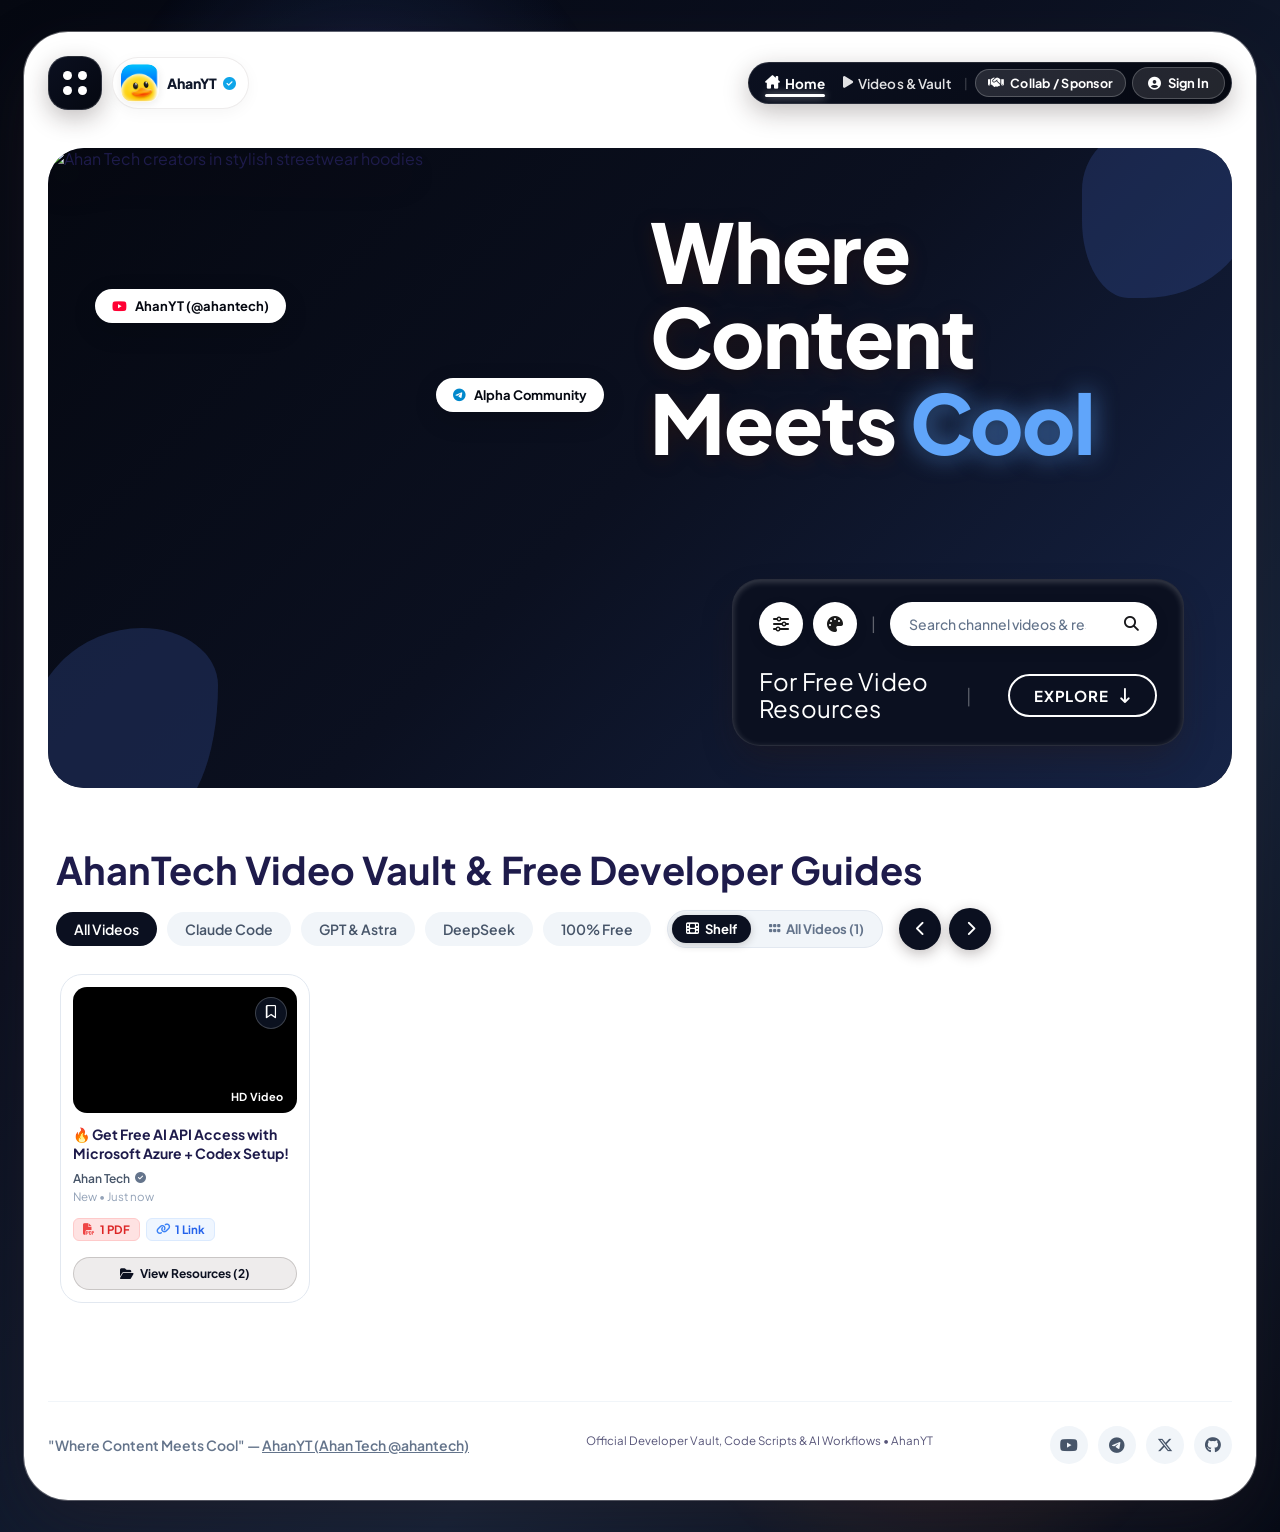
==== commit 87f639ca: "Add files via upload" ====
--- a/index.html
+++ b/index.html
@@ -211,10 +211,6 @@
           
           <!-- Big Chunky Hero Title -->
           <div class="headline-container">
-            <div class="hero-kicker-tag" style="display: inline-flex; align-items: center; gap: 6px; background: rgba(255,255,255,0.08); border: 1px solid rgba(255,255,255,0.14); border-radius: 999px; padding: 4px 12px; margin-bottom: 10px; font-size: 11px; font-weight: 700; letter-spacing: 0.06em; text-transform: uppercase; color: rgba(255,255,255,0.92); width: fit-content;">
-              <span style="width: 6px; height: 6px; border-radius: 50%; background: #10b981; box-shadow: 0 0 8px #10b981;"></span>
-              <span>AhanYT Official Creator Studio</span>
-            </div>
             <h1 class="hero-title" id="mainTitle">
               <span>Where</span>
               <span>Content</span>
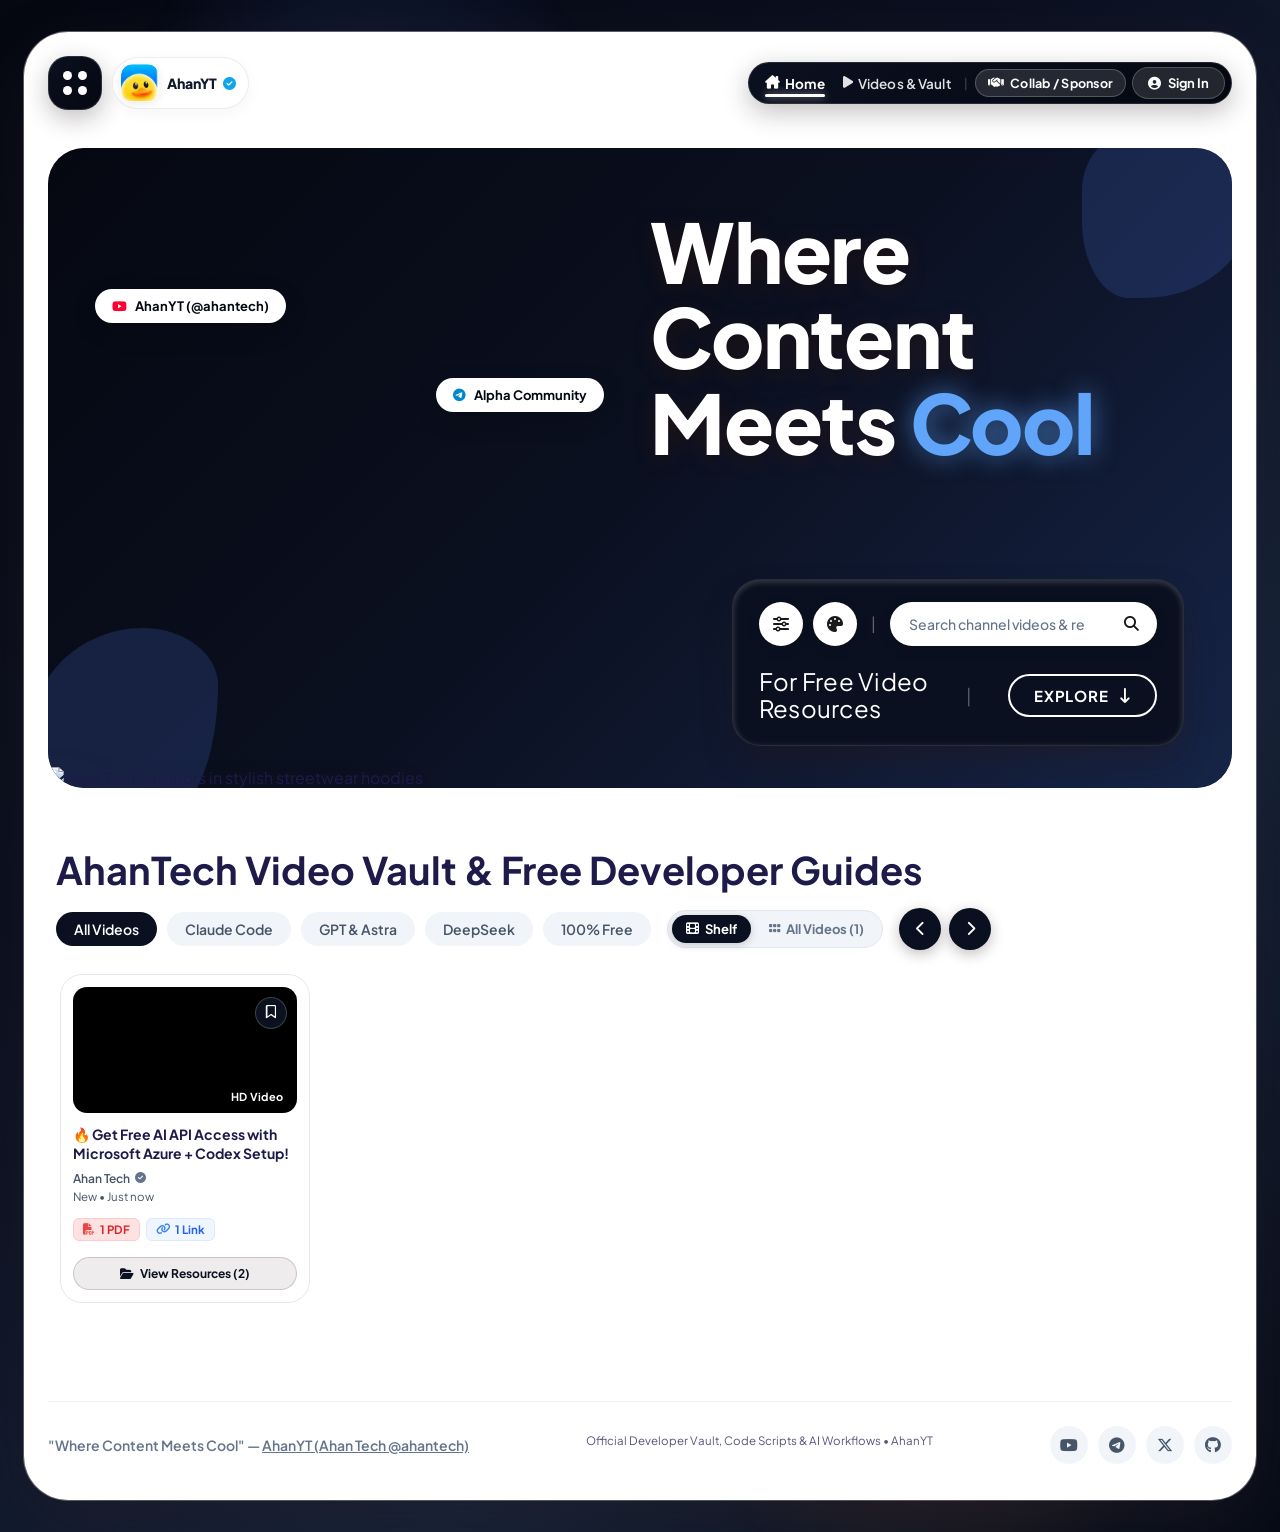
==== commit 4f1a4650: "Add files via upload" ====
--- a/index.html
+++ b/index.html
@@ -88,16 +88,24 @@
   <meta name="twitter:description" content="Where Content Meets Cool • Free AI coding scripts & developer vault on AhanYT.">
   <meta name="twitter:image" content="https://ubyfoaiklfqdktqmunuo.supabase.co/storage/v1/object/public/pdfs/hero_characters.jpg">
   
-  <!-- Google Fonts: Plus Jakarta Sans (Clean, Modern Tech UI) -->
+  <!-- Preload Critical LCP Hero Art (Instant Paint for Mobile & Desktop) -->
+  <link rel="preload" as="image" href="assets/hero_characters_mobile.webp" type="image/webp" media="(max-width: 640px)" fetchpriority="high">
+  <link rel="preload" as="image" href="assets/hero_characters.webp" type="image/webp" media="(min-width: 641px)" fetchpriority="high">
+
+  <!-- Google Fonts: Plus Jakarta Sans (Non-blocking with font-display swap) -->
   <link rel="preconnect" href="https://fonts.googleapis.com">
   <link rel="preconnect" href="https://fonts.gstatic.com" crossorigin>
-  <link href="https://fonts.googleapis.com/css2?family=Plus+Jakarta+Sans:wght@400;500;600;700;800&display=swap" rel="stylesheet">
+  <link rel="preload" as="style" href="https://fonts.googleapis.com/css2?family=Plus+Jakarta+Sans:wght@400;500;600;700;800&display=swap">
+  <link rel="stylesheet" href="https://fonts.googleapis.com/css2?family=Plus+Jakarta+Sans:wght@400;500;600;700;800&display=swap" media="print" onload="this.media='all'">
+  <noscript><link rel="stylesheet" href="https://fonts.googleapis.com/css2?family=Plus+Jakarta+Sans:wght@400;500;600;700;800&display=swap"></noscript>
   
-  <!-- Font Awesome 6 -->
-  <link rel="stylesheet" href="https://cdnjs.cloudflare.com/ajax/libs/font-awesome/6.5.1/css/all.min.css">
+  <!-- Font Awesome 6 (Asynchronous non-render-blocking) -->
+  <link rel="preload" as="style" href="https://cdnjs.cloudflare.com/ajax/libs/font-awesome/6.5.1/css/all.min.css">
+  <link rel="stylesheet" href="https://cdnjs.cloudflare.com/ajax/libs/font-awesome/6.5.1/css/all.min.css" media="print" onload="this.media='all'">
+  <noscript><link rel="stylesheet" href="https://cdnjs.cloudflare.com/ajax/libs/font-awesome/6.5.1/css/all.min.css"></noscript>
   
-  <!-- Main Stylesheet (Cache-Busted v18.3 - Full GPU Speed Optimization) -->
-  <link rel="stylesheet" href="style.css?v=18.3">
+  <!-- Main Stylesheet (Cache-Busted v18.4 - Full GPU Speed Optimization) -->
+  <link rel="stylesheet" href="style.css?v=18.4">
 </head>
 <body>
 
@@ -156,7 +164,7 @@
             <span>Videos & Vault</span>
           </a>
           
-          <span class="nav-separator">|</span>
+          <span class="nav-separator" aria-hidden="true">|</span>
 
           <!-- Collab / Sponsor Pill Button -->
           <button type="button" class="nav-auth-btn" id="collabBtn" title="Brand Deals & Collaborations">
@@ -185,14 +193,20 @@
         <!-- Left Side: Anime Streetwear Creator Duo -->
         <div class="characters-container">
           <div class="characters-crop-frame">
-            <img 
-              src="https://ubyfoaiklfqdktqmunuo.supabase.co/storage/v1/object/public/pdfs/hero_characters.jpg" 
-              alt="Ahan Tech creators in stylish streetwear hoodies" 
-              class="hero-art-img"
-              id="heroArtImg"
-              decoding="async"
-              fetchpriority="high"
-            />
+            <picture>
+              <source media="(max-width: 640px)" srcset="assets/hero_characters_mobile.webp" type="image/webp">
+              <source srcset="assets/hero_characters.webp" type="image/webp">
+              <img 
+                src="assets/hero_characters.webp" 
+                alt="Ahan Tech creators in stylish streetwear hoodies" 
+                class="hero-art-img"
+                id="heroArtImg"
+                width="1080"
+                height="806"
+                decoding="async"
+                fetchpriority="high"
+              />
+            </picture>
           </div>
           
           <!-- Floating Channel Badges -->
@@ -234,7 +248,7 @@
                 </button>
               </div>
 
-              <span class="action-separator">|</span>
+              <span class="action-separator" aria-hidden="true">|</span>
 
               <!-- Live Search Capsule Input -->
               <div class="search-capsule-wrapper">
@@ -266,7 +280,7 @@
                 <p class="action-headline">For Free Video<br>Resources</p>
               </div>
 
-              <span class="action-sub-separator">|</span>
+              <span class="action-sub-separator" aria-hidden="true">|</span>
 
               <a href="#resources" class="btn-explore" id="exploreBtn">
                 <span>EXPLORE</span>
@@ -356,10 +370,10 @@
           <p class="footer-quote">"Where Content Meets Cool" — <a href="https://youtube.com/@ahantech?si=lUA9TFK3VSPFafw8" target="_blank" rel="noopener me" style="color: inherit; text-decoration: underline;">AhanYT (Ahan Tech @ahantech)</a></p>
           <p style="font-size: 11.5px; opacity: 0.75; margin-top: 4px; margin-bottom: 12px;">Official Developer Vault, Code Scripts & AI Workflows • AhanYT</p>
           <div class="social-icons-row">
-            <a href="https://youtube.com/@ahantech?si=lUA9TFK3VSPFafw8" target="_blank" rel="noopener me" class="social-circle" title="YouTube @ahantech"><i class="fa-brands fa-youtube"></i></a>
-            <a href="https://t.me/alpha2026start" target="_blank" rel="noopener me" class="social-circle" title="Telegram @alpha2026start"><i class="fa-brands fa-telegram"></i></a>
-            <a href="https://x.com/ahantech" target="_blank" rel="noopener me" class="social-circle" title="Twitter / X"><i class="fa-brands fa-x-twitter"></i></a>
-            <a href="https://github.com/ahanghosh77" target="_blank" rel="noopener me" class="social-circle" title="GitHub @ahanghosh77"><i class="fa-brands fa-github"></i></a>
+            <a href="https://youtube.com/@ahantech?si=lUA9TFK3VSPFafw8" target="_blank" rel="noopener me" class="social-circle" title="YouTube @ahantech" aria-label="Visit AhanTech YouTube Channel"><i class="fa-brands fa-youtube"></i></a>
+            <a href="https://t.me/alpha2026start" target="_blank" rel="noopener me" class="social-circle" title="Telegram @alpha2026start" aria-label="Join Alpha 2026 Community on Telegram"><i class="fa-brands fa-telegram"></i></a>
+            <a href="https://x.com/ahantech" target="_blank" rel="noopener me" class="social-circle" title="Twitter / X" aria-label="Follow AhanTech on Twitter"><i class="fa-brands fa-x-twitter"></i></a>
+            <a href="https://github.com/ahanghosh77" target="_blank" rel="noopener me" class="social-circle" title="GitHub @ahanghosh77" aria-label="Explore Ahan Ghosh GitHub Profile"><i class="fa-brands fa-github"></i></a>
           </div>
         </div>
       </footer>
@@ -521,7 +535,7 @@
       <!-- Auth Tab Switcher -->
       <div class="auth-tabs-bar" style="display: flex; gap: 0; margin-top: 14px; border-bottom: 2px solid #e2e8f0;">
         <button type="button" class="auth-tab-switch active" id="authTabSignup" style="flex: 1; padding: 10px; border: none; background: none; font-family: var(--font-rounded-ui); font-size: 14px; font-weight: 700; color: #6366f1; border-bottom: 2.5px solid #6366f1; cursor: pointer; transition: all 0.2s ease;">Sign Up</button>
-        <button type="button" class="auth-tab-switch" id="authTabLogin" style="flex: 1; padding: 10px; border: none; background: none; font-family: var(--font-rounded-ui); font-size: 14px; font-weight: 600; color: #94a3b8; border-bottom: 2.5px solid transparent; cursor: pointer; transition: all 0.2s ease;">Log In</button>
+        <button type="button" class="auth-tab-switch" id="authTabLogin" style="flex: 1; padding: 10px; border: none; background: none; font-family: var(--font-rounded-ui); font-size: 14px; font-weight: 600; color: #475569; border-bottom: 2.5px solid transparent; cursor: pointer; transition: all 0.2s ease;">Log In</button>
       </div>
 
       <!-- Sign Up Pane -->
@@ -808,7 +822,7 @@
                   <i class="fa-solid fa-circle-check" style="color: #10b981;"></i>
                   <span class="chip-filename" id="attachedVideoPdfName">document.pdf</span>
                   <span class="chip-filesize" id="attachedVideoPdfSize">(1.2 MB)</span>
-                  <button type="button" class="btn-chip-remove" id="btnRemoveVideoPdf" title="Remove PDF">
+                  <button type="button" class="btn-chip-remove" id="btnRemoveVideoPdf" title="Remove PDF" aria-label="Remove attached PDF">
                     <i class="fa-solid fa-xmark"></i>
                   </button>
                 </div>
@@ -886,7 +900,7 @@
     <div class="drawer-panel" id="drawerPanel">
       <div class="drawer-header">
         <h3 class="drawer-title">Ahan Tech Hub</h3>
-        <button class="modal-close-btn" id="closeDrawerBtn">
+        <button class="modal-close-btn" id="closeDrawerBtn" aria-label="Close navigation drawer">
           <i class="fa-solid fa-xmark"></i>
         </button>
       </div>
@@ -907,10 +921,10 @@
   <!-- Toast Notification Container -->
   <div class="toast-container" id="toastContainer"></div>
 
-  <!-- Supabase Cloud Database Client -->
-  <script src="https://cdn.jsdelivr.net/npm/@supabase/supabase-js@2"></script>
-
-  <!-- JavaScript App Logic (Cache-Busted v18.3 - Full GPU Speed Optimization) -->
-  <script src="app.js?v=18.3"></script>
+  <!-- Supabase Cloud Database Client (Deferred non-blocking) -->
+  <script defer src="https://cdn.jsdelivr.net/npm/@supabase/supabase-js@2"></script>
+
+  <!-- JavaScript App Logic (Deferred non-blocking, Cache-Busted v18.4) -->
+  <script defer src="app.js?v=18.4"></script>
 </body>
 </html>
--- a/style.css
+++ b/style.css
@@ -1160,7 +1160,7 @@
   font-weight: 700;
   text-transform: uppercase;
   letter-spacing: 0.06em;
-  color: #94a3b8;
+  color: #475569;
   display: flex;
   align-items: center;
   gap: 6px;
@@ -1315,7 +1315,7 @@
   align-items: center;
   justify-content: space-between;
   font-size: 11px;
-  color: #94a3b8;
+  color: #475569;
 }
 
 .search-kbd-hints {
@@ -1775,7 +1775,7 @@
 }
 
 .yt-stats-line {
-  color: #94a3b8;
+  color: #475569;
   font-size: 11.5px;
 }
 
@@ -2566,7 +2566,7 @@
 
 .pin-hint {
   font-size: 12.5px;
-  color: #94a3b8;
+  color: #475569;
   margin-top: 14px;
 }
 
@@ -4002,7 +4002,7 @@
 
 .user-joined-date {
   font-size: 12px;
-  color: #94a3b8;
+  color: #475569;
 }
 
 .btn-user-logout {
@@ -6157,7 +6157,7 @@
   align-items: center;
   text-align: center;
   margin: 10px 0 14px;
-  color: #94a3b8;
+  color: #475569;
   font-size: 11.5px;
   font-weight: 700;
   text-transform: uppercase;
@@ -6684,7 +6684,7 @@
   gap: 10px;
   font-family: var(--font-sans);
   font-size: 12px;
-  color: #94a3b8;
+  color: #475569;
 }
 
 .btn-inquiry-reply {
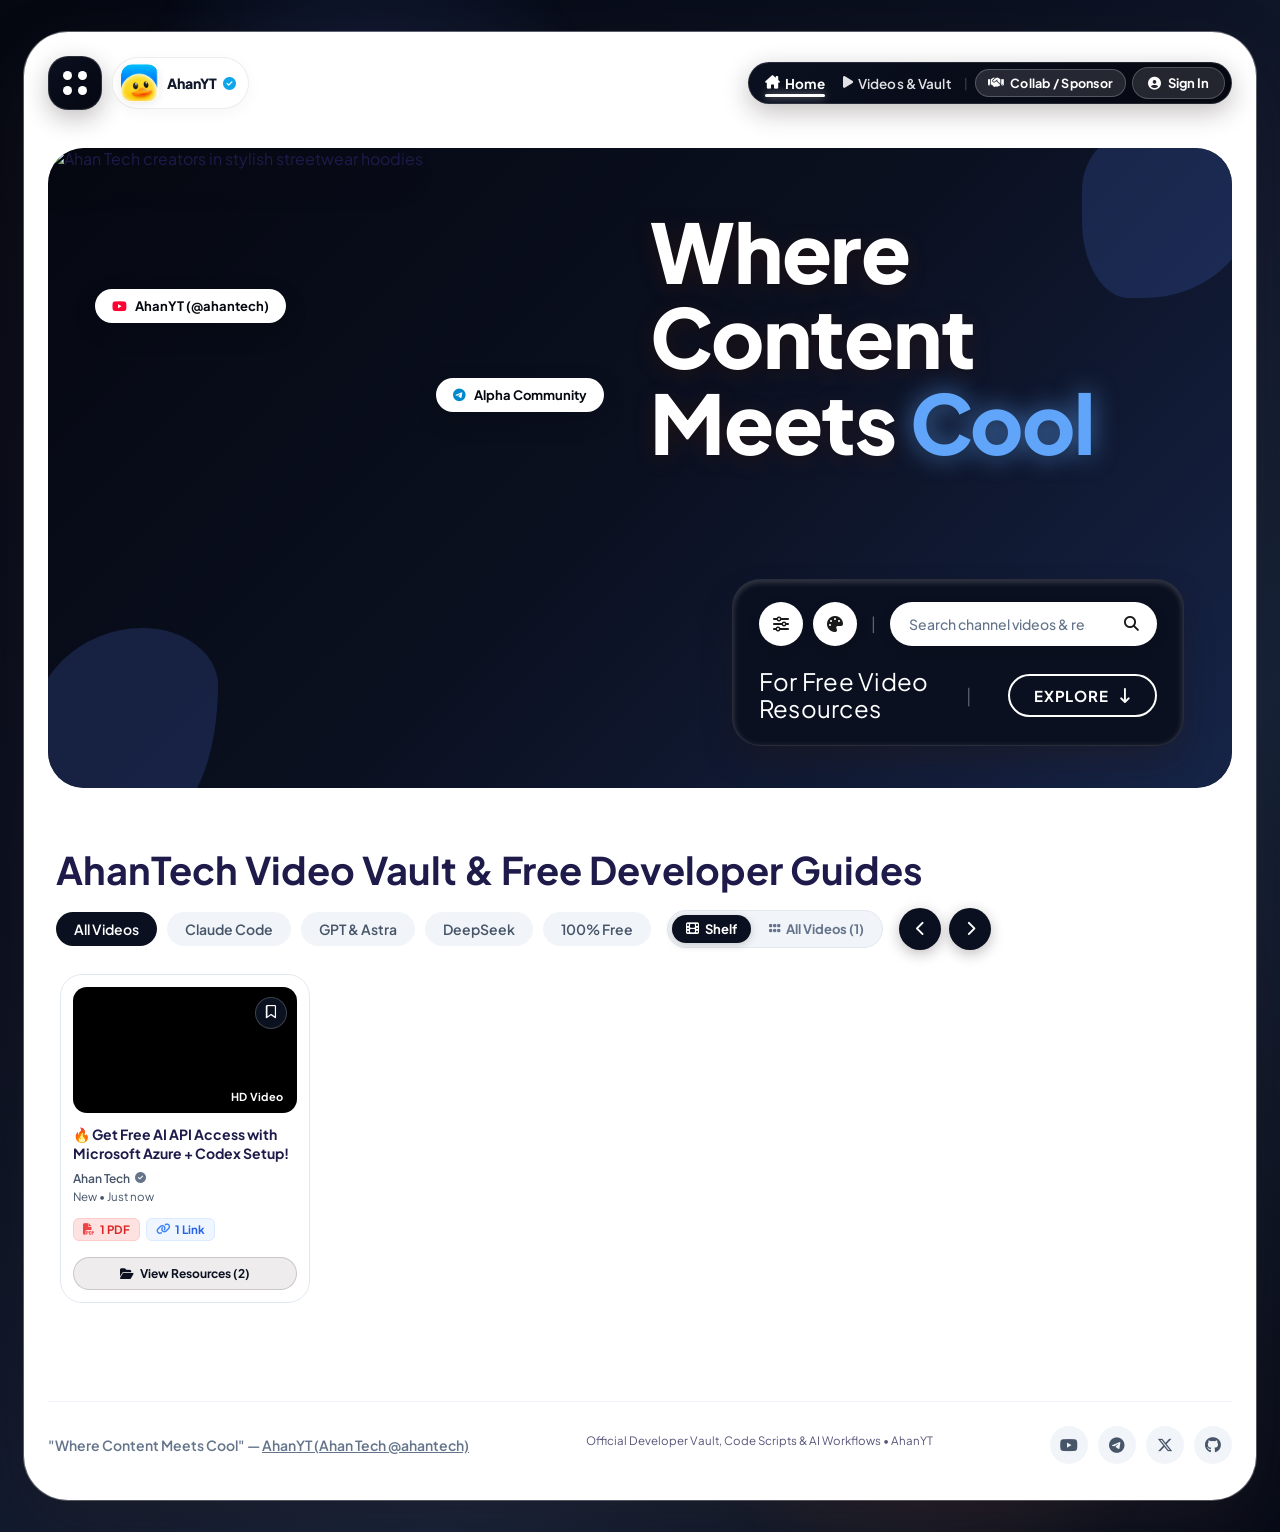
==== commit 962f8eaa: "Add files via upload" ====
--- a/index.html
+++ b/index.html
@@ -88,9 +88,8 @@
   <meta name="twitter:description" content="Where Content Meets Cool • Free AI coding scripts & developer vault on AhanYT.">
   <meta name="twitter:image" content="https://ubyfoaiklfqdktqmunuo.supabase.co/storage/v1/object/public/pdfs/hero_characters.jpg">
   
-  <!-- Preload Critical LCP Hero Art (Instant Paint for Mobile & Desktop) -->
-  <link rel="preload" as="image" href="assets/hero_characters_mobile.webp" type="image/webp" media="(max-width: 640px)" fetchpriority="high">
-  <link rel="preload" as="image" href="assets/hero_characters.webp" type="image/webp" media="(min-width: 641px)" fetchpriority="high">
+  <!-- Preload Critical LCP Hero Art -->
+  <link rel="preload" as="image" href="https://ubyfoaiklfqdktqmunuo.supabase.co/storage/v1/object/public/pdfs/hero_characters.jpg" fetchpriority="high">
 
   <!-- Google Fonts: Plus Jakarta Sans (Non-blocking with font-display swap) -->
   <link rel="preconnect" href="https://fonts.googleapis.com">
@@ -193,20 +192,16 @@
         <!-- Left Side: Anime Streetwear Creator Duo -->
         <div class="characters-container">
           <div class="characters-crop-frame">
-            <picture>
-              <source media="(max-width: 640px)" srcset="assets/hero_characters_mobile.webp" type="image/webp">
-              <source srcset="assets/hero_characters.webp" type="image/webp">
-              <img 
-                src="assets/hero_characters.webp" 
-                alt="Ahan Tech creators in stylish streetwear hoodies" 
-                class="hero-art-img"
-                id="heroArtImg"
-                width="1080"
-                height="806"
-                decoding="async"
-                fetchpriority="high"
-              />
-            </picture>
+            <img 
+              src="https://ubyfoaiklfqdktqmunuo.supabase.co/storage/v1/object/public/pdfs/hero_characters.jpg" 
+              alt="Ahan Tech creators in stylish streetwear hoodies" 
+              class="hero-art-img"
+              id="heroArtImg"
+              width="1080"
+              height="806"
+              decoding="async"
+              fetchpriority="high"
+            />
           </div>
           
           <!-- Floating Channel Badges -->
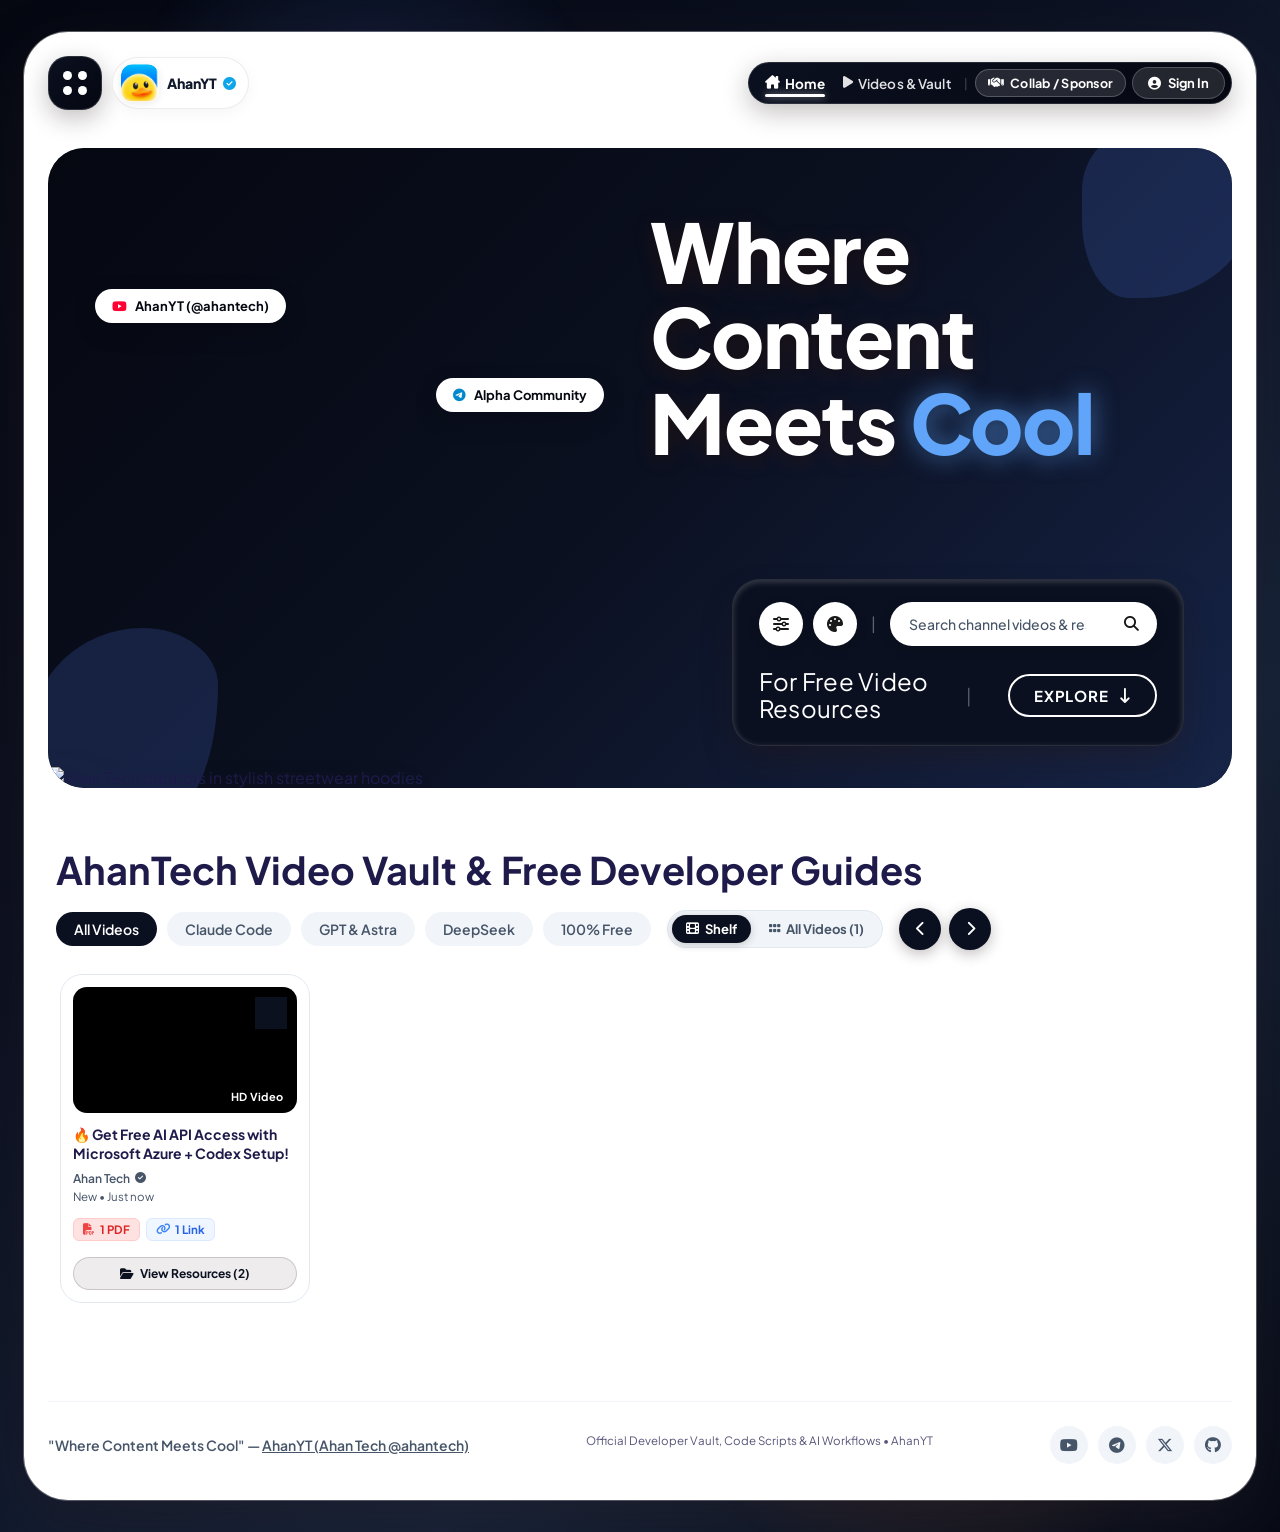
==== commit d837d1c2: "Add files via upload" ====
--- a/index.html
+++ b/index.html
@@ -88,8 +88,13 @@
   <meta name="twitter:description" content="Where Content Meets Cool • Free AI coding scripts & developer vault on AhanYT.">
   <meta name="twitter:image" content="https://ubyfoaiklfqdktqmunuo.supabase.co/storage/v1/object/public/pdfs/hero_characters.jpg">
   
-  <!-- Preload Critical LCP Hero Art -->
-  <link rel="preload" as="image" href="https://ubyfoaiklfqdktqmunuo.supabase.co/storage/v1/object/public/pdfs/hero_characters.jpg" fetchpriority="high">
+  <!-- Preconnect to Supabase CDN for instant hero image loading -->
+  <link rel="preconnect" href="https://ubyfoaiklfqdktqmunuo.supabase.co" crossorigin>
+  <link rel="dns-prefetch" href="https://ubyfoaiklfqdktqmunuo.supabase.co">
+
+  <!-- Preload Critical LCP Hero Art (WebP = 10x smaller than JPG) -->
+  <link rel="preload" as="image" href="https://ubyfoaiklfqdktqmunuo.supabase.co/storage/v1/object/public/pdfs/hero_characters_mobile.webp" type="image/webp" media="(max-width: 640px)" fetchpriority="high">
+  <link rel="preload" as="image" href="https://ubyfoaiklfqdktqmunuo.supabase.co/storage/v1/object/public/pdfs/hero_characters.webp" type="image/webp" media="(min-width: 641px)" fetchpriority="high">
 
   <!-- Google Fonts: Plus Jakarta Sans (Non-blocking with font-display swap) -->
   <link rel="preconnect" href="https://fonts.googleapis.com">
@@ -103,8 +108,9 @@
   <link rel="stylesheet" href="https://cdnjs.cloudflare.com/ajax/libs/font-awesome/6.5.1/css/all.min.css" media="print" onload="this.media='all'">
   <noscript><link rel="stylesheet" href="https://cdnjs.cloudflare.com/ajax/libs/font-awesome/6.5.1/css/all.min.css"></noscript>
   
-  <!-- Main Stylesheet (Cache-Busted v18.4 - Full GPU Speed Optimization) -->
-  <link rel="stylesheet" href="style.css?v=18.4">
+  <!-- Main Stylesheet (Cache-Busted v18.5) -->
+  <link rel="preload" as="style" href="style.css?v=18.5">
+  <link rel="stylesheet" href="style.css?v=18.5">
 </head>
 <body>
 
@@ -135,7 +141,7 @@
           </button>
 
           <!-- Official Channel Quick Brand / Sub Count Badge -->
-          <a href="https://youtube.com/@ahantech?si=lUA9TFK3VSPFafw8" target="_blank" rel="noopener me" class="channel-brand-pill" title="Visit AhanYT (@ahantech) on YouTube">
+          <a href="https://youtube.com/@ahantech?si=lUA9TFK3VSPFafw8" target="_blank" rel="noopener me" class="channel-brand-pill" title="Visit AhanYT (@ahantech) on YouTube" aria-label="Visit AhanYT (@ahantech) YouTube Channel">
             <div class="brand-yt-icon-box" style="padding: 0; overflow: hidden; background: transparent; border: none; box-shadow: 0 2px 8px rgba(0,0,0,0.08);">
               <img src="favicon.png" alt="AhanYT Duck Logo" style="width: 38px; height: 38px; border-radius: 11px; object-fit: cover; display: block;">
             </div>
@@ -154,11 +160,11 @@
 
         <!-- Top Right: Navigation Capsule -->
         <nav class="nav-pill" id="mainNavPill">
-          <button type="button" class="nav-link active" id="navHomeLink">
+          <button type="button" class="nav-link active" id="navHomeLink" aria-label="Home Overview" title="Home Overview">
             <i class="fa-solid fa-house-chimney"></i>
             <span>Home</span>
           </button>
-          <a href="#resources" class="nav-link" id="navResourcesLink">
+          <a href="#resources" class="nav-link" id="navResourcesLink" aria-label="Videos and Vault Resources" title="Videos & Vault">
             <i class="fa-solid fa-play"></i>
             <span>Videos & Vault</span>
           </a>
@@ -166,7 +172,7 @@
           <span class="nav-separator" aria-hidden="true">|</span>
 
           <!-- Collab / Sponsor Pill Button -->
-          <button type="button" class="nav-auth-btn" id="collabBtn" title="Brand Deals & Collaborations">
+          <button type="button" class="nav-auth-btn" id="collabBtn" title="Brand Deals & Collaborations" aria-label="Brand Deals & Collaborations">
             <i class="fa-solid fa-handshake"></i>
             <span>Collab / Sponsor</span>
           </button>
@@ -192,16 +198,20 @@
         <!-- Left Side: Anime Streetwear Creator Duo -->
         <div class="characters-container">
           <div class="characters-crop-frame">
-            <img 
-              src="https://ubyfoaiklfqdktqmunuo.supabase.co/storage/v1/object/public/pdfs/hero_characters.jpg" 
-              alt="Ahan Tech creators in stylish streetwear hoodies" 
-              class="hero-art-img"
-              id="heroArtImg"
-              width="1080"
-              height="806"
-              decoding="async"
-              fetchpriority="high"
-            />
+            <picture>
+              <source media="(max-width: 640px)" srcset="https://ubyfoaiklfqdktqmunuo.supabase.co/storage/v1/object/public/pdfs/hero_characters_mobile.webp" type="image/webp">
+              <source srcset="https://ubyfoaiklfqdktqmunuo.supabase.co/storage/v1/object/public/pdfs/hero_characters.webp" type="image/webp">
+              <img 
+                src="https://ubyfoaiklfqdktqmunuo.supabase.co/storage/v1/object/public/pdfs/hero_characters.webp" 
+                alt="Ahan Tech creators in stylish streetwear hoodies" 
+                class="hero-art-img"
+                id="heroArtImg"
+                width="1080"
+                height="806"
+                decoding="async"
+                fetchpriority="high"
+              />
+            </picture>
           </div>
           
           <!-- Floating Channel Badges -->
@@ -277,7 +287,7 @@
 
               <span class="action-sub-separator" aria-hidden="true">|</span>
 
-              <a href="#resources" class="btn-explore" id="exploreBtn">
+              <a href="#resources" class="btn-explore" id="exploreBtn" aria-label="Explore Free Video Resources and Code Vault">
                 <span>EXPLORE</span>
                 <i class="fa-solid fa-arrow-down-long"></i>
               </a>
@@ -919,7 +929,7 @@
   <!-- Supabase Cloud Database Client (Deferred non-blocking) -->
   <script defer src="https://cdn.jsdelivr.net/npm/@supabase/supabase-js@2"></script>
 
-  <!-- JavaScript App Logic (Deferred non-blocking, Cache-Busted v18.4) -->
-  <script defer src="app.js?v=18.4"></script>
+  <!-- JavaScript App Logic (Deferred non-blocking, Cache-Busted v18.5) -->
+  <script defer src="app.js?v=18.5"></script>
 </body>
 </html>
--- a/style.css
+++ b/style.css
@@ -51,7 +51,7 @@
   --color-surface-soft: #f8fafc;
   --color-text-white: #ffffff;
   --color-text-dark: #1e1b4b;
-  --color-text-muted: #64748b;
+  --color-text-muted: #475569;
   
   /* Typography Tokens */
   --font-display: 'Flexing', 'Plus Jakarta Sans', system-ui, sans-serif;
@@ -358,11 +358,11 @@
   gap: 6px;
   font-size: 11.5px;
   font-weight: 700;
-  color: #64748b;
+  color: #475569;
 }
 
 .brand-handle {
-  color: #64748b;
+  color: #475569;
 }
 
 .brand-subs-chip {
@@ -1040,7 +1040,7 @@
 }
 
 .search-input::placeholder {
-  color: #64748b;
+  color: #475569;
   font-weight: 500;
 }
 
@@ -1057,7 +1057,7 @@
   border-radius: 50%;
   border: none;
   background: #e2e8f0;
-  color: #64748b;
+  color: #475569;
   font-size: 11px;
   cursor: pointer;
   display: none;
@@ -1280,7 +1280,7 @@
 .drop-sub {
   font-family: var(--font-sans);
   font-size: 11.5px;
-  color: #64748b;
+  color: #475569;
   white-space: nowrap;
   overflow: hidden;
   text-overflow: ellipsis;
@@ -1559,7 +1559,7 @@
   font-family: var(--font-rounded-ui);
   font-size: 13px;
   font-weight: 700;
-  color: #64748b;
+  color: #475569;
   display: flex;
   align-items: center;
   gap: 6px;
@@ -1770,7 +1770,7 @@
 }
 
 .verified-icon {
-  color: #64748b;
+  color: #475569;
   font-size: 11px;
 }
 
@@ -1803,7 +1803,7 @@
 
 .card-res-chip.more {
   background: #f1f5f9;
-  color: #64748b;
+  color: #475569;
   border-color: #e2e8f0;
 }
 
@@ -2029,7 +2029,7 @@
   font-family: var(--font-rounded-ui);
   font-size: 14px;
   font-weight: 600;
-  color: #64748b;
+  color: #475569;
 }
 
 .social-icons-row {
@@ -2680,7 +2680,7 @@
 .url-input-icon {
   position: absolute;
   left: 18px;
-  color: #64748b;
+  color: #475569;
   font-size: 16px;
 }
 
@@ -2713,7 +2713,7 @@
   font-family: var(--font-rounded-ui);
   font-size: 12px;
   font-weight: 700;
-  color: #64748b;
+  color: #475569;
   background: #f1f5f9;
   padding: 6px 14px;
   border-radius: var(--radius-pill);
@@ -2806,7 +2806,7 @@
   font-family: var(--font-rounded-ui);
   font-size: 12.5px;
   font-weight: 700;
-  color: #64748b;
+  color: #475569;
   display: flex;
   align-items: center;
   gap: 5px;
@@ -3776,7 +3776,7 @@
   font-family: var(--font-rounded-ui);
   font-size: 14px;
   font-weight: 700;
-  color: #64748b;
+  color: #475569;
   cursor: pointer;
   display: flex;
   align-items: center;
@@ -3816,7 +3816,7 @@
 .auth-switch-prompt {
   text-align: center;
   font-size: 13.5px;
-  color: #64748b;
+  color: #475569;
   margin-top: 8px;
 }
 
@@ -3997,7 +3997,7 @@
 
 .user-profile-email {
   font-size: 13.5px;
-  color: #64748b;
+  color: #475569;
 }
 
 .user-joined-date {
@@ -4378,7 +4378,7 @@
 
 .stat-mini-label {
   font-size: 12px;
-  color: #64748b;
+  color: #475569;
   font-weight: 600;
 }
 
@@ -4460,7 +4460,7 @@
 
 .admin-user-email {
   font-size: 12.5px;
-  color: #64748b;
+  color: #475569;
 }
 
 .admin-user-actions {
@@ -5287,7 +5287,7 @@
 .google-modal-subtitle {
   font-family: var(--font-sans);
   font-size: 13px;
-  color: #64748b;
+  color: #475569;
   margin-top: 2px;
 }
 
@@ -5389,7 +5389,7 @@
 .google-acc-email {
   font-family: var(--font-sans);
   font-size: 12.5px;
-  color: #64748b;
+  color: #475569;
   overflow: hidden;
   text-overflow: ellipsis;
   white-space: nowrap;
@@ -5459,7 +5459,7 @@
 .otp-instruction-text {
   font-family: var(--font-sans);
   font-size: 13.5px;
-  color: #64748b;
+  color: #475569;
   line-height: 1.5;
   margin: 0;
 }
@@ -5597,7 +5597,7 @@
   justify-content: space-between;
   font-family: var(--font-sans);
   font-size: 13px;
-  color: #64748b;
+  color: #475569;
   padding: 0 4px;
 }
 
@@ -5700,7 +5700,7 @@
 
 .creator-input-hint {
   font-size: 12px;
-  color: #64748b;
+  color: #475569;
   margin-top: 4px;
   display: block;
 }
@@ -5844,7 +5844,7 @@
 
 .admin-pdf-card-header p {
   font-size: 12.5px;
-  color: #64748b;
+  color: #475569;
   margin: 0;
 }
 
@@ -5892,7 +5892,7 @@
 
 .vault-drop-sub {
   font-size: 11.5px;
-  color: #64748b;
+  color: #475569;
   white-space: nowrap;
   overflow: hidden;
   text-overflow: ellipsis;
@@ -5945,7 +5945,7 @@
 
 .vault-selected-size {
   font-size: 11.5px;
-  color: #64748b;
+  color: #475569;
 }
 
 .btn-vault-remove-pdf {
@@ -6584,7 +6584,7 @@
 .inquiries-header-sub {
   font-family: var(--font-sans);
   font-size: 13px;
-  color: var(--text-muted, #64748b);
+  color: var(--text-muted, #475569);
   margin-top: 3px;
 }
 
@@ -6826,7 +6826,7 @@
 
 .category-folder-meta {
   font-size: 12px;
-  color: #64748b;
+  color: #475569;
   display: flex;
   align-items: center;
   gap: 8px;
--- a/style.css
+++ b/style.css
@@ -51,7 +51,7 @@
   --color-surface-soft: #f8fafc;
   --color-text-white: #ffffff;
   --color-text-dark: #1e1b4b;
-  --color-text-muted: #64748b;
+  --color-text-muted: #475569;
   
   /* Typography Tokens */
   --font-display: 'Flexing', 'Plus Jakarta Sans', system-ui, sans-serif;
@@ -358,11 +358,11 @@
   gap: 6px;
   font-size: 11.5px;
   font-weight: 700;
-  color: #64748b;
+  color: #475569;
 }
 
 .brand-handle {
-  color: #64748b;
+  color: #475569;
 }
 
 .brand-subs-chip {
@@ -1040,7 +1040,7 @@
 }
 
 .search-input::placeholder {
-  color: #64748b;
+  color: #475569;
   font-weight: 500;
 }
 
@@ -1057,7 +1057,7 @@
   border-radius: 50%;
   border: none;
   background: #e2e8f0;
-  color: #64748b;
+  color: #475569;
   font-size: 11px;
   cursor: pointer;
   display: none;
@@ -1280,7 +1280,7 @@
 .drop-sub {
   font-family: var(--font-sans);
   font-size: 11.5px;
-  color: #64748b;
+  color: #475569;
   white-space: nowrap;
   overflow: hidden;
   text-overflow: ellipsis;
@@ -1559,7 +1559,7 @@
   font-family: var(--font-rounded-ui);
   font-size: 13px;
   font-weight: 700;
-  color: #64748b;
+  color: #475569;
   display: flex;
   align-items: center;
   gap: 6px;
@@ -1770,7 +1770,7 @@
 }
 
 .verified-icon {
-  color: #64748b;
+  color: #475569;
   font-size: 11px;
 }
 
@@ -1803,7 +1803,7 @@
 
 .card-res-chip.more {
   background: #f1f5f9;
-  color: #64748b;
+  color: #475569;
   border-color: #e2e8f0;
 }
 
@@ -2029,7 +2029,7 @@
   font-family: var(--font-rounded-ui);
   font-size: 14px;
   font-weight: 600;
-  color: #64748b;
+  color: #475569;
 }
 
 .social-icons-row {
@@ -2680,7 +2680,7 @@
 .url-input-icon {
   position: absolute;
   left: 18px;
-  color: #64748b;
+  color: #475569;
   font-size: 16px;
 }
 
@@ -2713,7 +2713,7 @@
   font-family: var(--font-rounded-ui);
   font-size: 12px;
   font-weight: 700;
-  color: #64748b;
+  color: #475569;
   background: #f1f5f9;
   padding: 6px 14px;
   border-radius: var(--radius-pill);
@@ -2806,7 +2806,7 @@
   font-family: var(--font-rounded-ui);
   font-size: 12.5px;
   font-weight: 700;
-  color: #64748b;
+  color: #475569;
   display: flex;
   align-items: center;
   gap: 5px;
@@ -3776,7 +3776,7 @@
   font-family: var(--font-rounded-ui);
   font-size: 14px;
   font-weight: 700;
-  color: #64748b;
+  color: #475569;
   cursor: pointer;
   display: flex;
   align-items: center;
@@ -3816,7 +3816,7 @@
 .auth-switch-prompt {
   text-align: center;
   font-size: 13.5px;
-  color: #64748b;
+  color: #475569;
   margin-top: 8px;
 }
 
@@ -3997,7 +3997,7 @@
 
 .user-profile-email {
   font-size: 13.5px;
-  color: #64748b;
+  color: #475569;
 }
 
 .user-joined-date {
@@ -4378,7 +4378,7 @@
 
 .stat-mini-label {
   font-size: 12px;
-  color: #64748b;
+  color: #475569;
   font-weight: 600;
 }
 
@@ -4460,7 +4460,7 @@
 
 .admin-user-email {
   font-size: 12.5px;
-  color: #64748b;
+  color: #475569;
 }
 
 .admin-user-actions {
@@ -5287,7 +5287,7 @@
 .google-modal-subtitle {
   font-family: var(--font-sans);
   font-size: 13px;
-  color: #64748b;
+  color: #475569;
   margin-top: 2px;
 }
 
@@ -5389,7 +5389,7 @@
 .google-acc-email {
   font-family: var(--font-sans);
   font-size: 12.5px;
-  color: #64748b;
+  color: #475569;
   overflow: hidden;
   text-overflow: ellipsis;
   white-space: nowrap;
@@ -5459,7 +5459,7 @@
 .otp-instruction-text {
   font-family: var(--font-sans);
   font-size: 13.5px;
-  color: #64748b;
+  color: #475569;
   line-height: 1.5;
   margin: 0;
 }
@@ -5597,7 +5597,7 @@
   justify-content: space-between;
   font-family: var(--font-sans);
   font-size: 13px;
-  color: #64748b;
+  color: #475569;
   padding: 0 4px;
 }
 
@@ -5700,7 +5700,7 @@
 
 .creator-input-hint {
   font-size: 12px;
-  color: #64748b;
+  color: #475569;
   margin-top: 4px;
   display: block;
 }
@@ -5844,7 +5844,7 @@
 
 .admin-pdf-card-header p {
   font-size: 12.5px;
-  color: #64748b;
+  color: #475569;
   margin: 0;
 }
 
@@ -5892,7 +5892,7 @@
 
 .vault-drop-sub {
   font-size: 11.5px;
-  color: #64748b;
+  color: #475569;
   white-space: nowrap;
   overflow: hidden;
   text-overflow: ellipsis;
@@ -5945,7 +5945,7 @@
 
 .vault-selected-size {
   font-size: 11.5px;
-  color: #64748b;
+  color: #475569;
 }
 
 .btn-vault-remove-pdf {
@@ -6584,7 +6584,7 @@
 .inquiries-header-sub {
   font-family: var(--font-sans);
   font-size: 13px;
-  color: var(--text-muted, #64748b);
+  color: var(--text-muted, #475569);
   margin-top: 3px;
 }
 
@@ -6826,7 +6826,7 @@
 
 .category-folder-meta {
   font-size: 12px;
-  color: #64748b;
+  color: #475569;
   display: flex;
   align-items: center;
   gap: 8px;
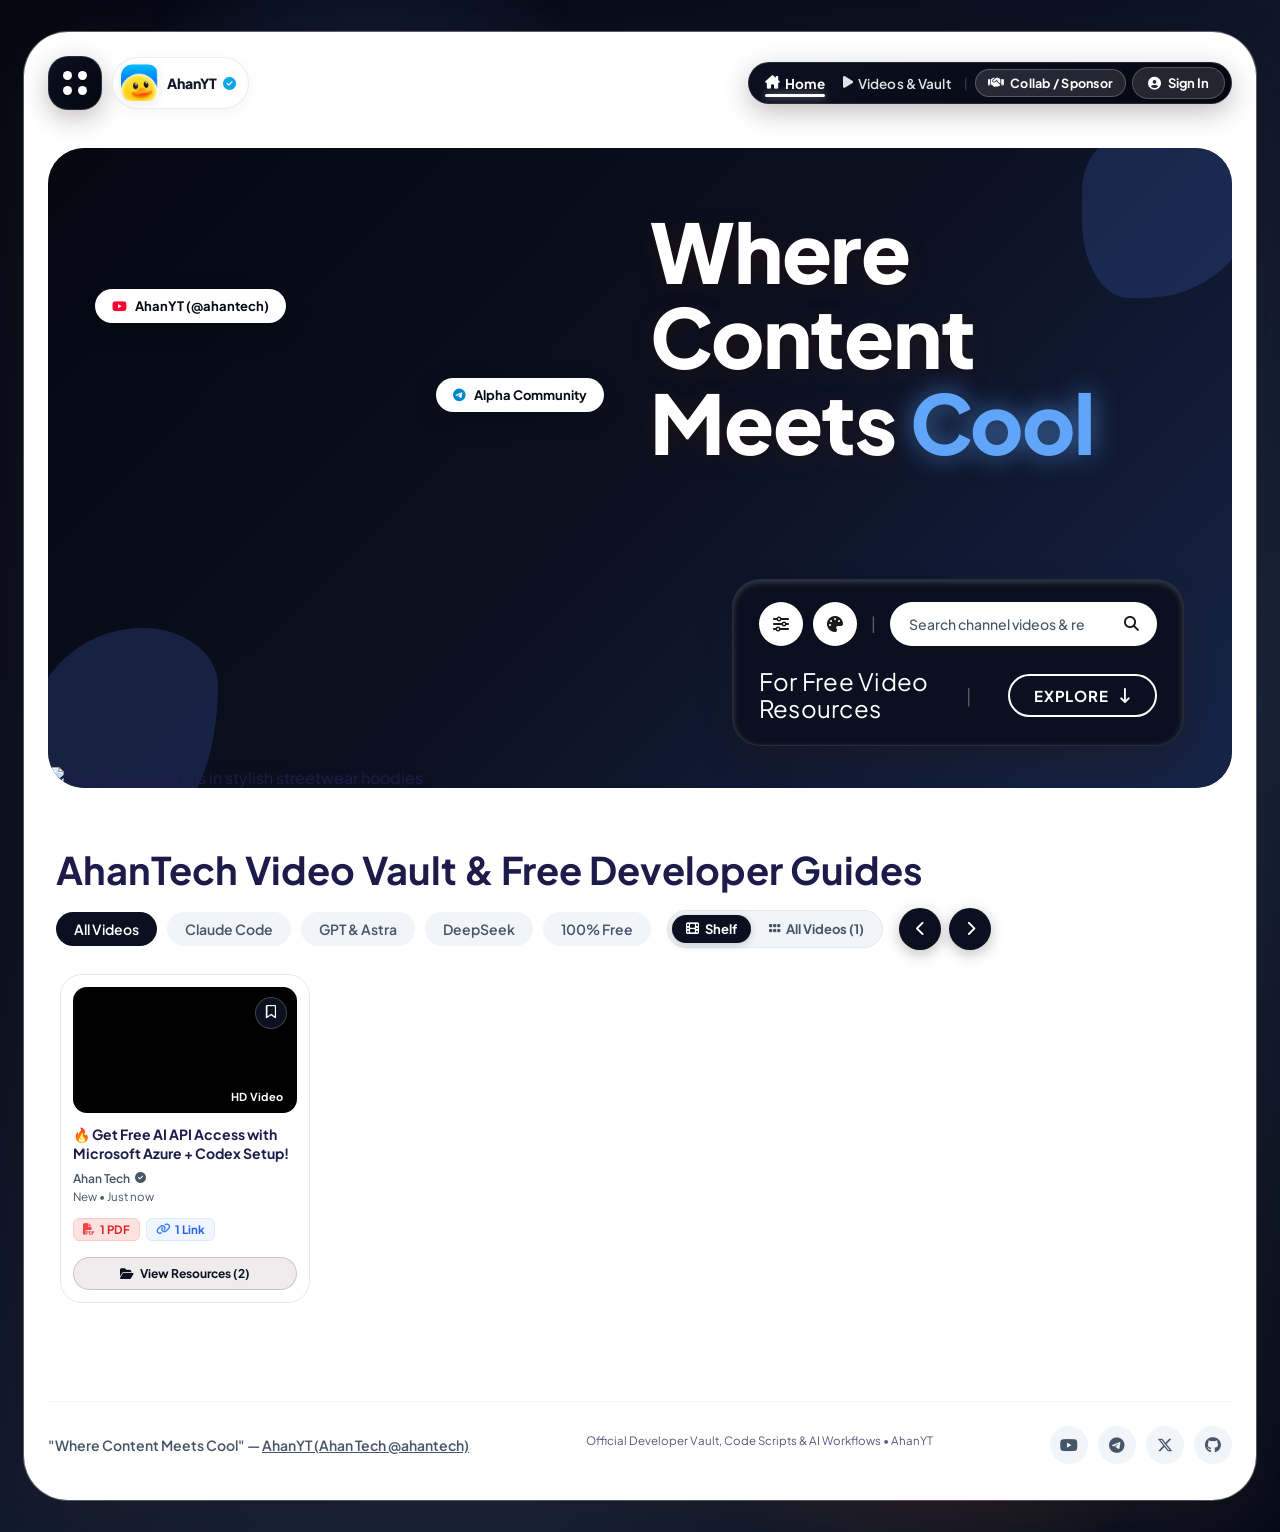
==== commit f859d5e5: "Add files via upload" ====
--- a/index.html
+++ b/index.html
@@ -88,10 +88,6 @@
   <meta name="twitter:description" content="Where Content Meets Cool • Free AI coding scripts & developer vault on AhanYT.">
   <meta name="twitter:image" content="https://ubyfoaiklfqdktqmunuo.supabase.co/storage/v1/object/public/pdfs/hero_characters.jpg">
   
-  <!-- Preconnect to Supabase CDN for instant hero image loading -->
-  <link rel="preconnect" href="https://ubyfoaiklfqdktqmunuo.supabase.co" crossorigin>
-  <link rel="dns-prefetch" href="https://ubyfoaiklfqdktqmunuo.supabase.co">
-
   <!-- Preload Critical LCP Hero Art (WebP = 10x smaller than JPG) -->
   <link rel="preload" as="image" href="https://ubyfoaiklfqdktqmunuo.supabase.co/storage/v1/object/public/pdfs/hero_characters_mobile.webp" type="image/webp" media="(max-width: 640px)" fetchpriority="high">
   <link rel="preload" as="image" href="https://ubyfoaiklfqdktqmunuo.supabase.co/storage/v1/object/public/pdfs/hero_characters.webp" type="image/webp" media="(min-width: 641px)" fetchpriority="high">
@@ -108,9 +104,8 @@
   <link rel="stylesheet" href="https://cdnjs.cloudflare.com/ajax/libs/font-awesome/6.5.1/css/all.min.css" media="print" onload="this.media='all'">
   <noscript><link rel="stylesheet" href="https://cdnjs.cloudflare.com/ajax/libs/font-awesome/6.5.1/css/all.min.css"></noscript>
   
-  <!-- Main Stylesheet (Cache-Busted v18.5) -->
-  <link rel="preload" as="style" href="style.css?v=18.5">
-  <link rel="stylesheet" href="style.css?v=18.5">
+  <!-- Main Stylesheet (Cache-Busted v18.4 - Full GPU Speed Optimization) -->
+  <link rel="stylesheet" href="style.css?v=18.4">
 </head>
 <body>
 
@@ -141,7 +136,7 @@
           </button>
 
           <!-- Official Channel Quick Brand / Sub Count Badge -->
-          <a href="https://youtube.com/@ahantech?si=lUA9TFK3VSPFafw8" target="_blank" rel="noopener me" class="channel-brand-pill" title="Visit AhanYT (@ahantech) on YouTube" aria-label="Visit AhanYT (@ahantech) YouTube Channel">
+          <a href="https://youtube.com/@ahantech?si=lUA9TFK3VSPFafw8" target="_blank" rel="noopener me" class="channel-brand-pill" title="Visit AhanYT (@ahantech) on YouTube">
             <div class="brand-yt-icon-box" style="padding: 0; overflow: hidden; background: transparent; border: none; box-shadow: 0 2px 8px rgba(0,0,0,0.08);">
               <img src="favicon.png" alt="AhanYT Duck Logo" style="width: 38px; height: 38px; border-radius: 11px; object-fit: cover; display: block;">
             </div>
@@ -160,11 +155,11 @@
 
         <!-- Top Right: Navigation Capsule -->
         <nav class="nav-pill" id="mainNavPill">
-          <button type="button" class="nav-link active" id="navHomeLink" aria-label="Home Overview" title="Home Overview">
+          <button type="button" class="nav-link active" id="navHomeLink">
             <i class="fa-solid fa-house-chimney"></i>
             <span>Home</span>
           </button>
-          <a href="#resources" class="nav-link" id="navResourcesLink" aria-label="Videos and Vault Resources" title="Videos & Vault">
+          <a href="#resources" class="nav-link" id="navResourcesLink">
             <i class="fa-solid fa-play"></i>
             <span>Videos & Vault</span>
           </a>
@@ -172,7 +167,7 @@
           <span class="nav-separator" aria-hidden="true">|</span>
 
           <!-- Collab / Sponsor Pill Button -->
-          <button type="button" class="nav-auth-btn" id="collabBtn" title="Brand Deals & Collaborations" aria-label="Brand Deals & Collaborations">
+          <button type="button" class="nav-auth-btn" id="collabBtn" title="Brand Deals & Collaborations">
             <i class="fa-solid fa-handshake"></i>
             <span>Collab / Sponsor</span>
           </button>
@@ -202,7 +197,7 @@
               <source media="(max-width: 640px)" srcset="https://ubyfoaiklfqdktqmunuo.supabase.co/storage/v1/object/public/pdfs/hero_characters_mobile.webp" type="image/webp">
               <source srcset="https://ubyfoaiklfqdktqmunuo.supabase.co/storage/v1/object/public/pdfs/hero_characters.webp" type="image/webp">
               <img 
-                src="https://ubyfoaiklfqdktqmunuo.supabase.co/storage/v1/object/public/pdfs/hero_characters.webp" 
+                src="https://ubyfoaiklfqdktqmunuo.supabase.co/storage/v1/object/public/pdfs/hero_characters.jpg" 
                 alt="Ahan Tech creators in stylish streetwear hoodies" 
                 class="hero-art-img"
                 id="heroArtImg"
@@ -287,7 +282,7 @@
 
               <span class="action-sub-separator" aria-hidden="true">|</span>
 
-              <a href="#resources" class="btn-explore" id="exploreBtn" aria-label="Explore Free Video Resources and Code Vault">
+              <a href="#resources" class="btn-explore" id="exploreBtn">
                 <span>EXPLORE</span>
                 <i class="fa-solid fa-arrow-down-long"></i>
               </a>
@@ -929,7 +924,7 @@
   <!-- Supabase Cloud Database Client (Deferred non-blocking) -->
   <script defer src="https://cdn.jsdelivr.net/npm/@supabase/supabase-js@2"></script>
 
-  <!-- JavaScript App Logic (Deferred non-blocking, Cache-Busted v18.5) -->
-  <script defer src="app.js?v=18.5"></script>
+  <!-- JavaScript App Logic (Deferred non-blocking, Cache-Busted v18.4) -->
+  <script defer src="app.js?v=18.4"></script>
 </body>
 </html>
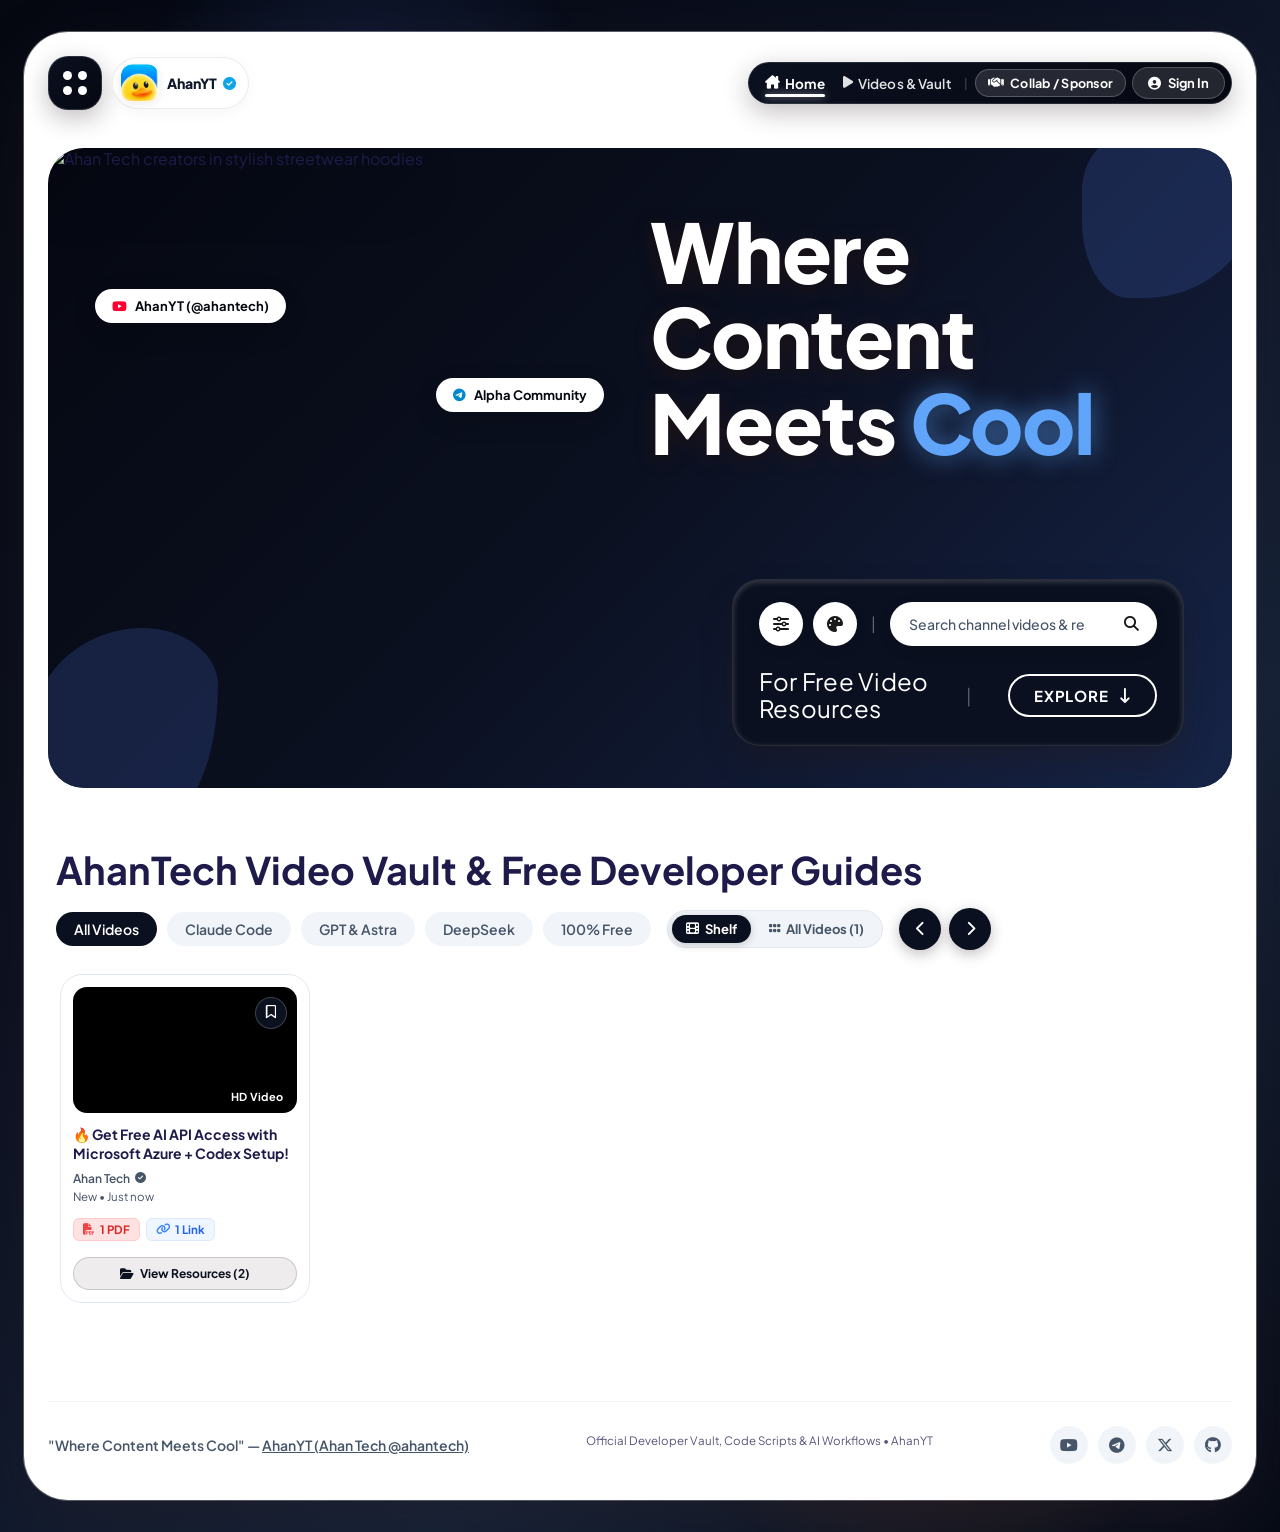
==== commit 1dbea0da: "Add files via upload" ====
--- a/index.html
+++ b/index.html
@@ -88,9 +88,9 @@
   <meta name="twitter:description" content="Where Content Meets Cool • Free AI coding scripts & developer vault on AhanYT.">
   <meta name="twitter:image" content="https://ubyfoaiklfqdktqmunuo.supabase.co/storage/v1/object/public/pdfs/hero_characters.jpg">
   
-  <!-- Preload Critical LCP Hero Art (WebP = 10x smaller than JPG) -->
-  <link rel="preload" as="image" href="https://ubyfoaiklfqdktqmunuo.supabase.co/storage/v1/object/public/pdfs/hero_characters_mobile.webp" type="image/webp" media="(max-width: 640px)" fetchpriority="high">
-  <link rel="preload" as="image" href="https://ubyfoaiklfqdktqmunuo.supabase.co/storage/v1/object/public/pdfs/hero_characters.webp" type="image/webp" media="(min-width: 641px)" fetchpriority="high">
+  <!-- Preload Critical LCP Hero Art (Transparent WebP Cutouts) -->
+  <link rel="preload" as="image" href="https://ubyfoaiklfqdktqmunuo.supabase.co/storage/v1/object/public/pdfs/hero_characters_nobg_mobile.webp" type="image/webp" media="(max-width: 640px)" fetchpriority="high">
+  <link rel="preload" as="image" href="https://ubyfoaiklfqdktqmunuo.supabase.co/storage/v1/object/public/pdfs/hero_characters_nobg.webp" type="image/webp" media="(min-width: 641px)" fetchpriority="high">
 
   <!-- Google Fonts: Plus Jakarta Sans (Non-blocking with font-display swap) -->
   <link rel="preconnect" href="https://fonts.googleapis.com">
@@ -194,15 +194,15 @@
         <div class="characters-container">
           <div class="characters-crop-frame">
             <picture>
-              <source media="(max-width: 640px)" srcset="https://ubyfoaiklfqdktqmunuo.supabase.co/storage/v1/object/public/pdfs/hero_characters_mobile.webp" type="image/webp">
-              <source srcset="https://ubyfoaiklfqdktqmunuo.supabase.co/storage/v1/object/public/pdfs/hero_characters.webp" type="image/webp">
+              <source media="(max-width: 640px)" srcset="https://ubyfoaiklfqdktqmunuo.supabase.co/storage/v1/object/public/pdfs/hero_characters_nobg_mobile.webp" type="image/webp">
+              <source srcset="https://ubyfoaiklfqdktqmunuo.supabase.co/storage/v1/object/public/pdfs/hero_characters_nobg.webp" type="image/webp">
               <img 
-                src="https://ubyfoaiklfqdktqmunuo.supabase.co/storage/v1/object/public/pdfs/hero_characters.jpg" 
+                src="https://ubyfoaiklfqdktqmunuo.supabase.co/storage/v1/object/public/pdfs/hero_characters_nobg.png" 
                 alt="Ahan Tech creators in stylish streetwear hoodies" 
                 class="hero-art-img"
                 id="heroArtImg"
-                width="1080"
-                height="806"
+                width="1200"
+                height="896"
                 decoding="async"
                 fetchpriority="high"
               />
--- a/style.css
+++ b/style.css
@@ -831,19 +831,23 @@
   display: flex;
   align-items: flex-end;
   justify-content: flex-start;
-  -webkit-mask-image: linear-gradient(to right, black 72%, transparent 98%);
-  mask-image: linear-gradient(to right, black 72%, transparent 98%);
+}
+
+.characters-crop-frame picture {
+  display: block;
+  width: 100%;
+  height: 100%;
 }
 
 .hero-art-img {
   width: 100%;
-  max-width: 720px;
+  max-width: none;
   height: 100%;
   object-fit: cover;
-  object-position: 20% 12%;
+  object-position: center 10%;
   transform-origin: bottom center;
   transition: transform 0.6s cubic-bezier(0.16, 1, 0.3, 1);
-  filter: drop-shadow(0 15px 25px rgba(120, 60, 0, 0.12));
+  filter: drop-shadow(0 18px 36px rgba(0, 0, 0, 0.45));
 }
 
 .characters-container:hover .hero-art-img {
@@ -4890,8 +4894,8 @@
   .hero-art-img {
     width: 100%;
     height: 100%;
-    object-fit: cover;
-    object-position: center 15%;
+    object-fit: contain;
+    object-position: bottom center;
   }
   .floating-tag {
     padding: 6px 12px;
